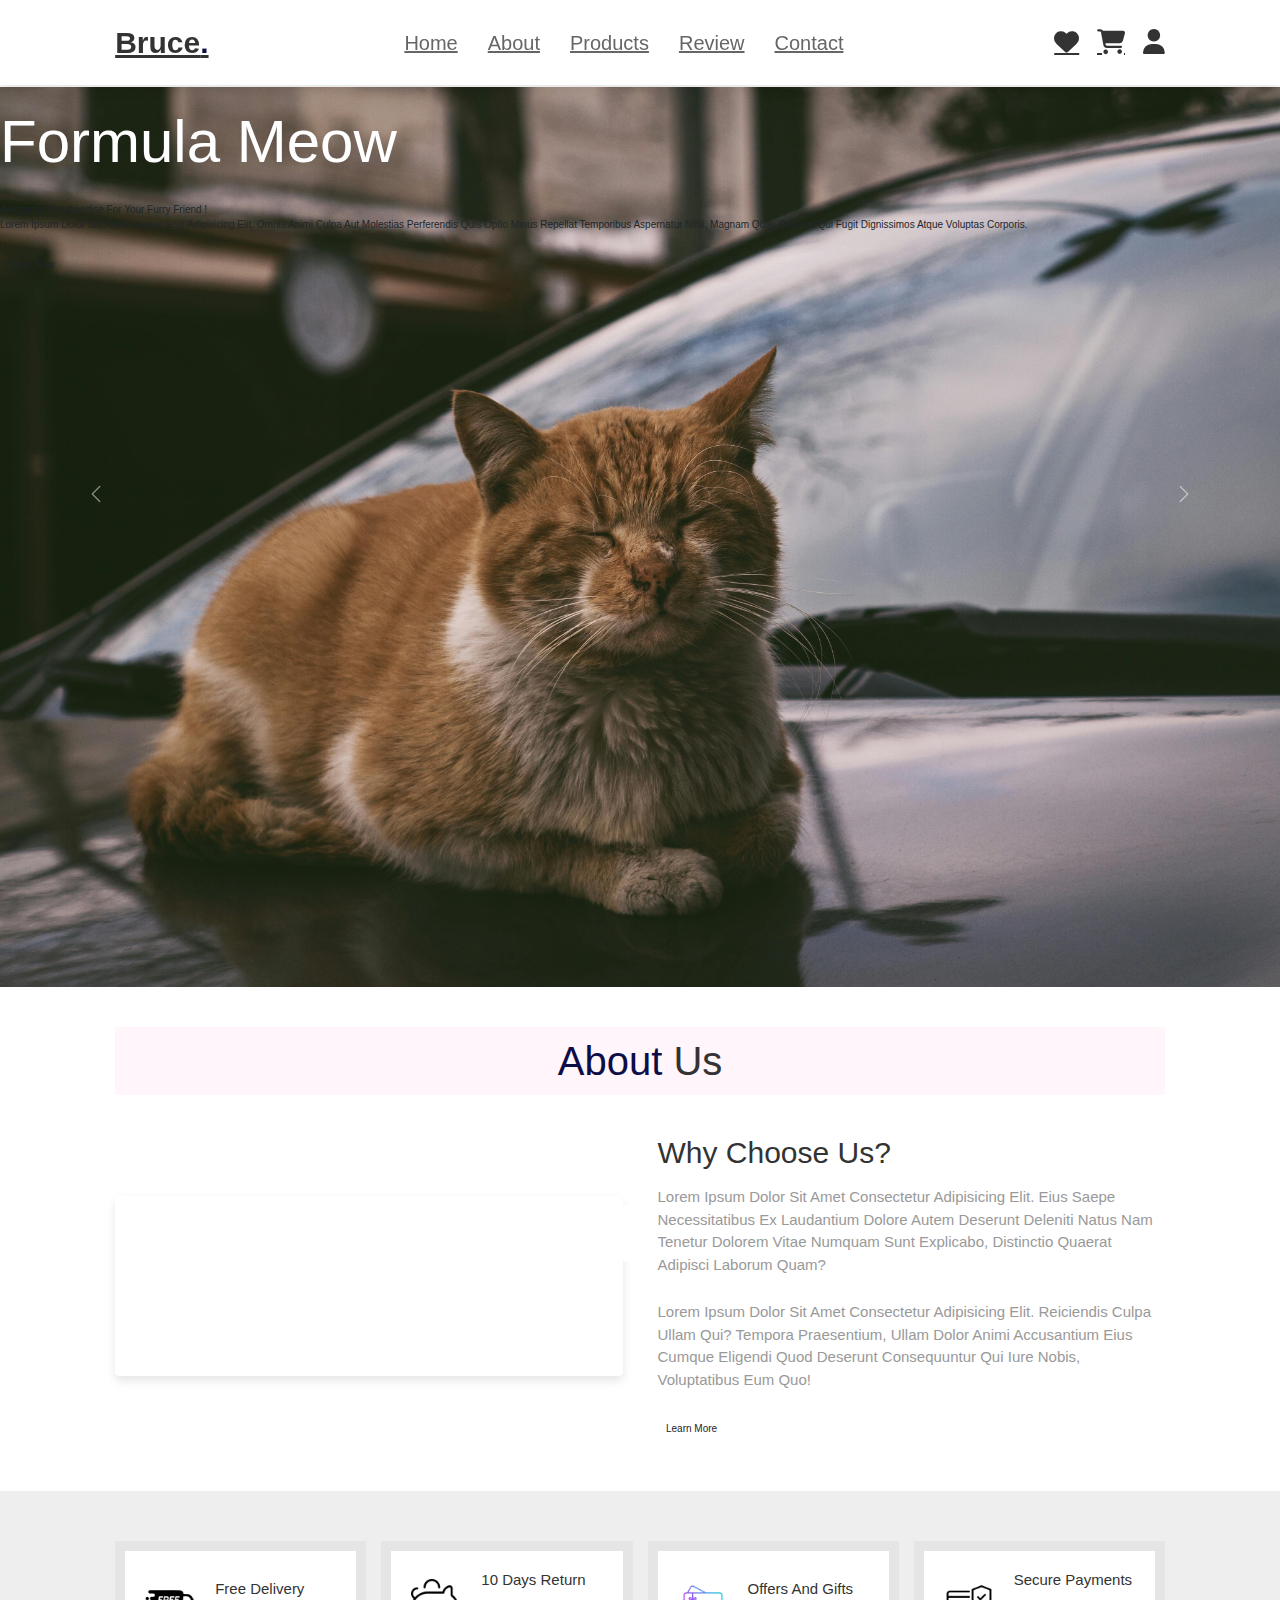
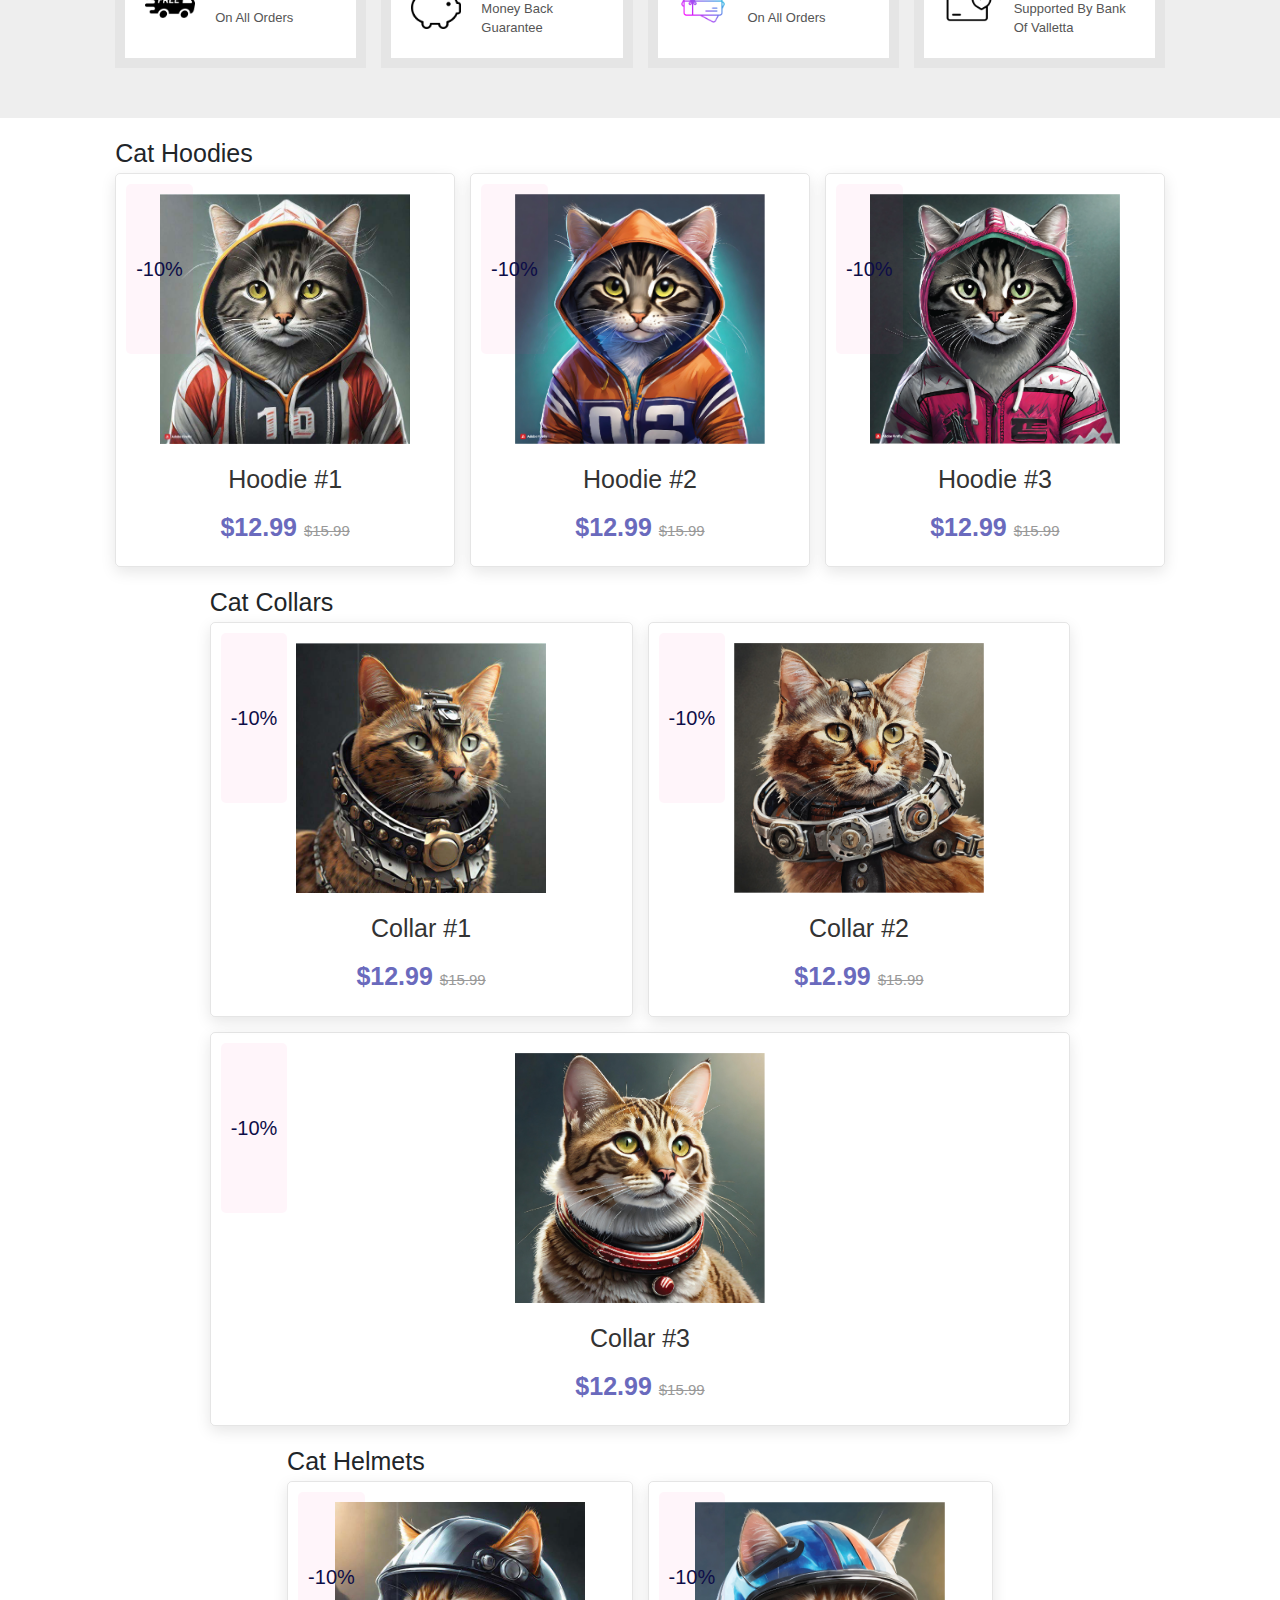
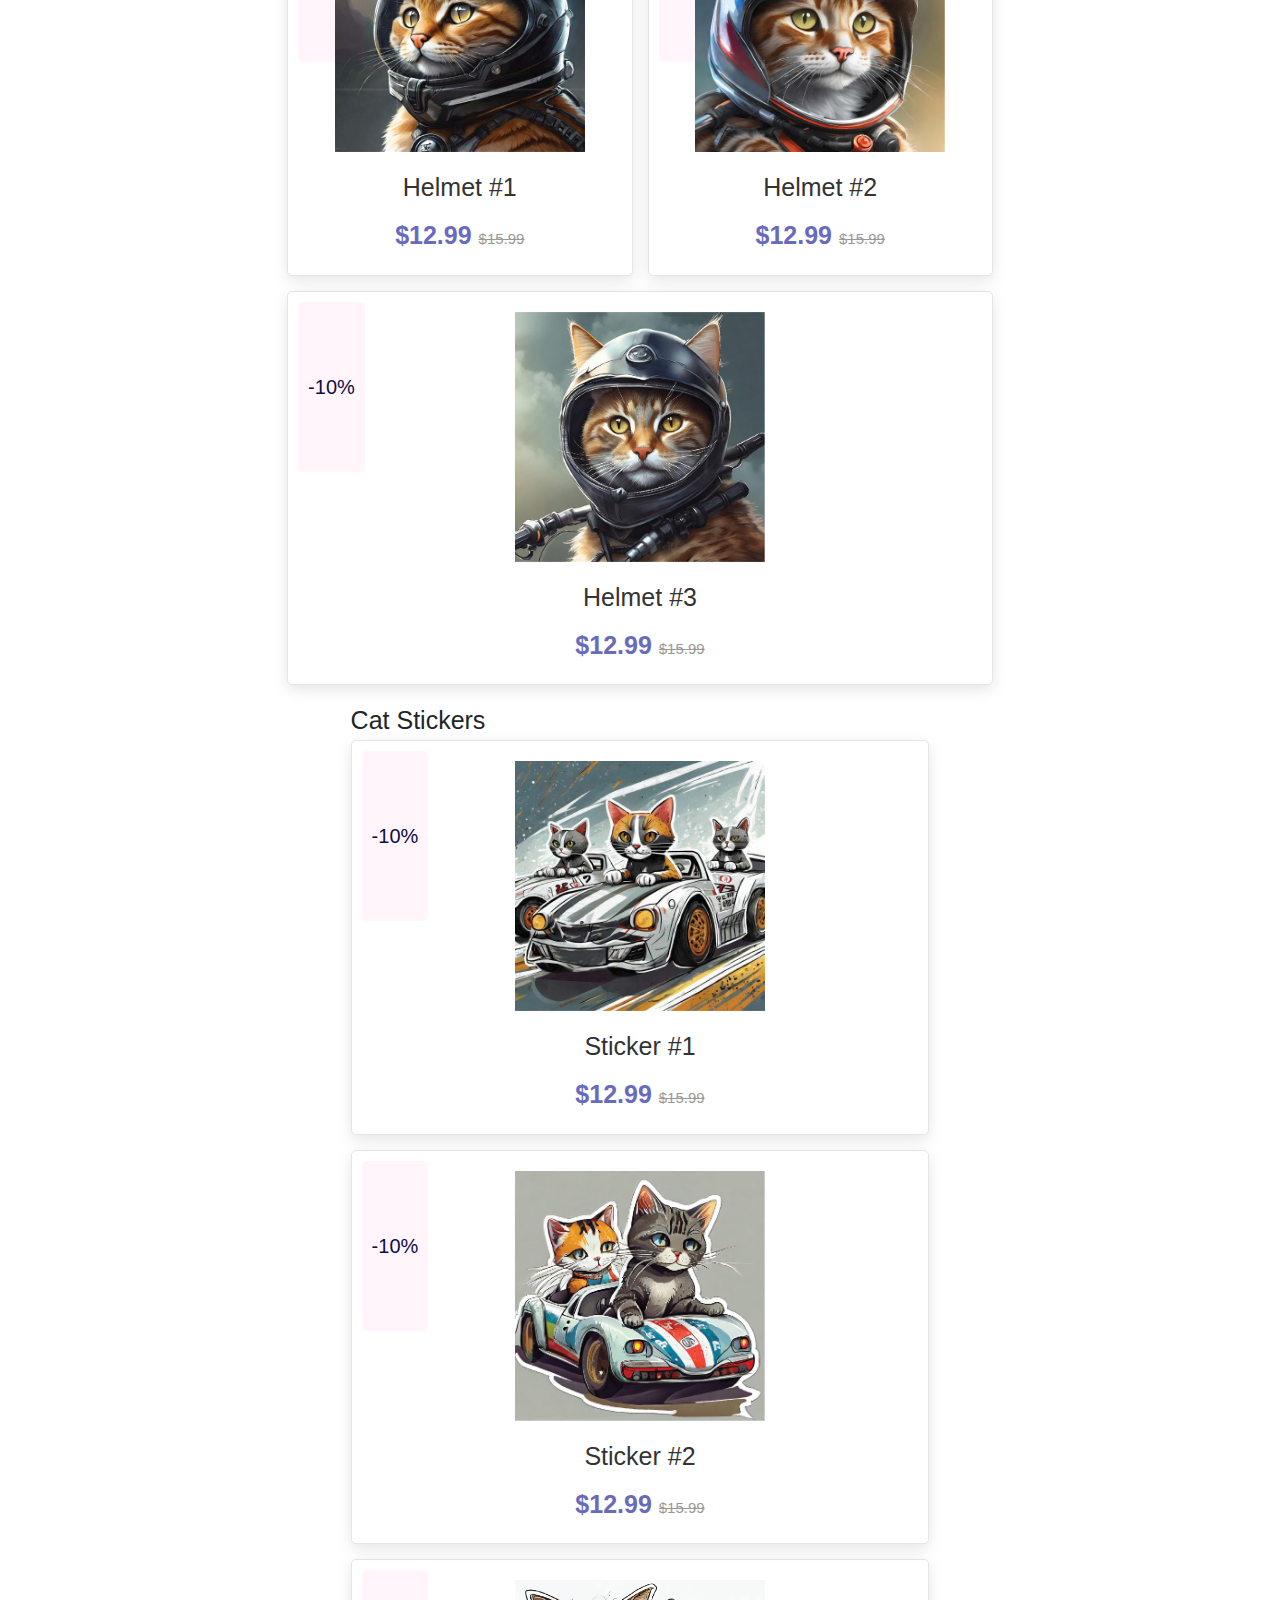
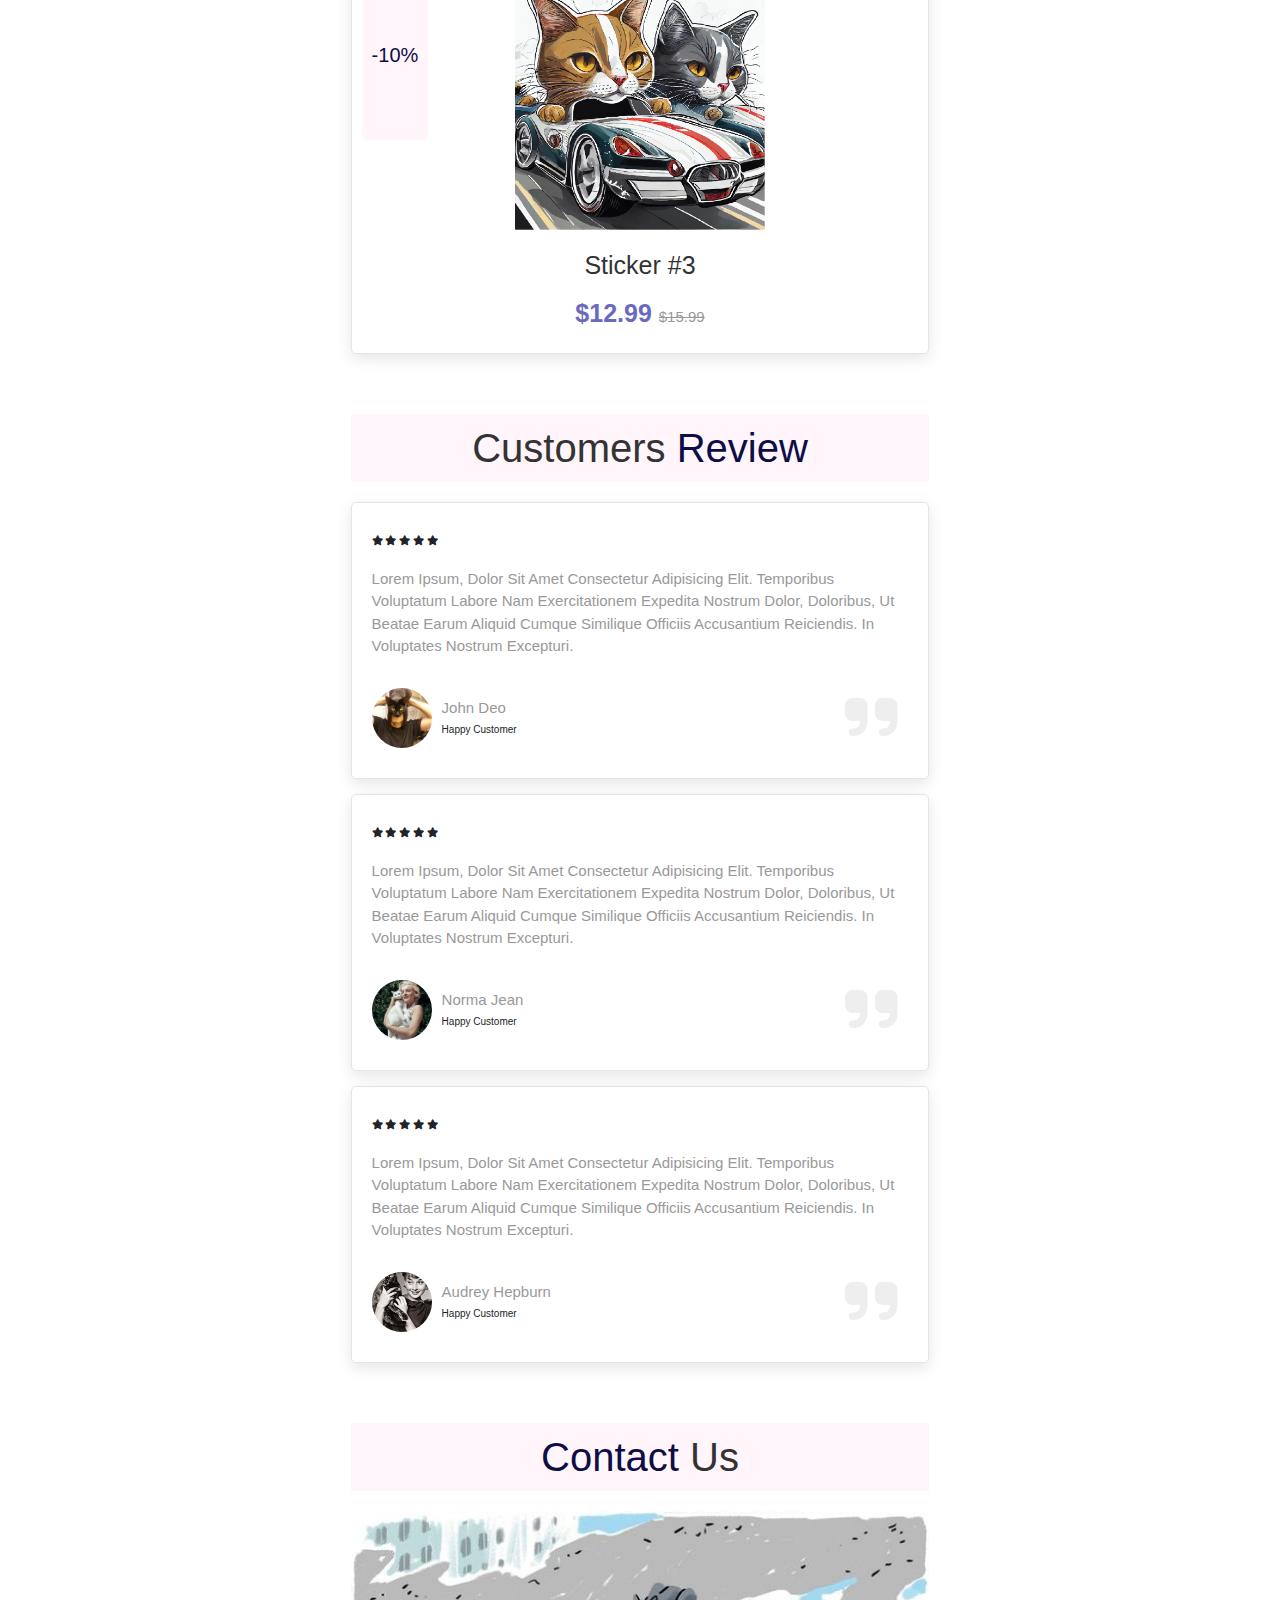
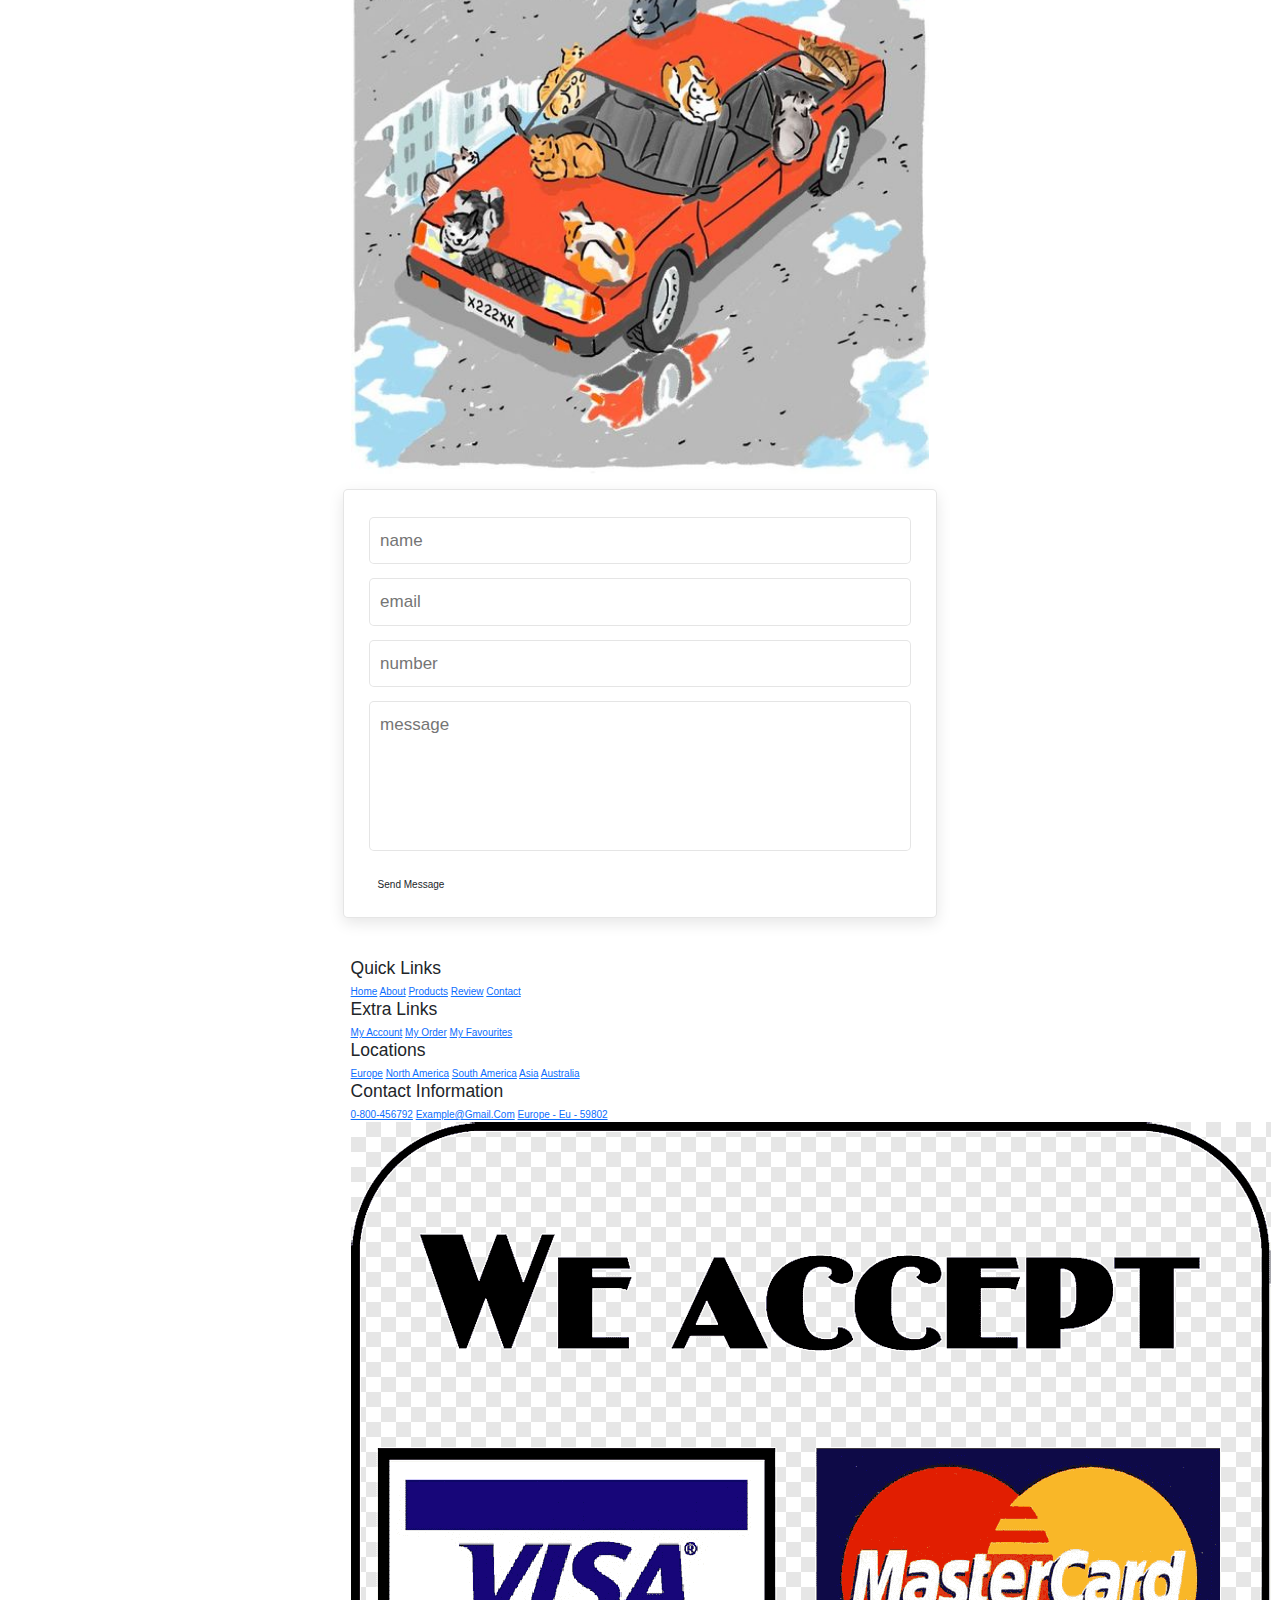
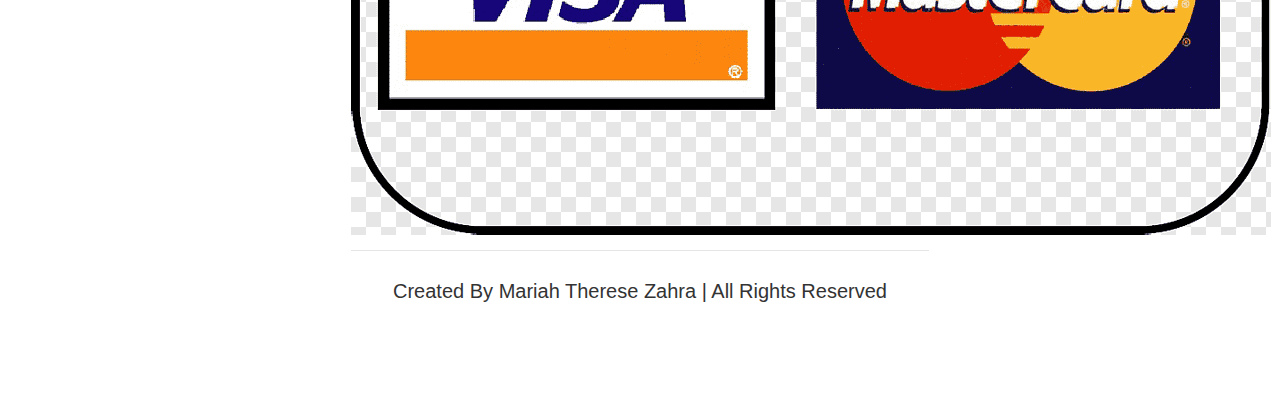
==== index.html @ d95e6a9f "task 2" ====
<!DOCTYPE html>
<html lang="en">
<head>
    <meta charset="UTF-8">
    <meta name="viewport" content="width=device-width, initial-scale=1.0">
    <title>Formula Meow</title>

    <!--Font awsome cdn link-->
    <link rel="stylesheet" href="https://cdnjs.cloudflare.com/ajax/libs/font-awesome/6.5.1/css/all.min.css">

    <!--Custom css file link-->
    <link rel="stylesheet" href="Style.css">

    <!--Bootstrap link-->
    <link rel="stylesheet" href="bootstrap-5.3.3-dist/css/bootstrap.css">

</head>
<body>
    <!--Header Section starts-->

    <header> 
        
        <input type="checkbox" name="" id="toggler">
        <label for="toggler" class="fas fa-bars"></label>

        <a href="#" class="logo">Bruce<span>.</span></a>
    
        <nav class="navbar">
            <a href="#home">Home</a>
            <a href="#about">About</a>
            <a href="#products">Products</a>
            <a href="#review">Review</a>
            <a href="#contact">Contact</a>
        </nav>

        <div class="Icons">
            <a href="#" class="fas fa-heart"></a>
            <a href="#" class="fas fa-shopping-cart"></a>
            <a href="#" class="fas fa-user"></a>
        </div>
    </header>
    <!--Header Section ends-->

<!--home section-->

    <div id="carouselExampleAutoplaying" class="carousel slide" data-bs-ride="carousel">
        <div class="carousel-inner">
          <div class="carousel-item active home home1">
            <h3>Formula Meow</h3>
            <span>Awesome Merchandise for your Furry Friend !</span>
            <p>Lorem ipsum dolor sit, amet consectetur adipisicing elit. Omnis animi culpa aut molestias perferendis quis optio minus repellat temporibus aspernatur nihil, magnam quas quaerat qui fugit dignissimos atque voluptas corporis.</p>
            <a href="#" class="btn">Shop Now</a>
          </div>
          <div class="carousel-item home home2">
            <h3>Formula Meow</h3>
            <span>Awesome Merchandise for your Furry Friend !</span>
            <p>Lorem ipsum dolor sit, amet consectetur adipisicing elit. Omnis animi culpa aut molestias perferendis quis optio minus repellat temporibus aspernatur nihil, magnam quas quaerat qui fugit dignissimos atque voluptas corporis.</p>
            <a href="#" class="btn">Shop Now</a>
          </div>
          <div class="carousel-item home home3">
            <h3>Formula Meow</h3>
            <span>Awesome Merchandise for your Furry Friend !</span>
            <p>Lorem ipsum dolor sit, amet consectetur adipisicing elit. Omnis animi culpa aut molestias perferendis quis optio minus repellat temporibus aspernatur nihil, magnam quas quaerat qui fugit dignissimos atque voluptas corporis.</p>
            <a href="#" class="btn">Shop Now</a>
          </div>
        </div>
        <button class="carousel-control-prev" type="button" data-bs-target="#carouselExampleAutoplaying" data-bs-slide="prev">
          <span class="carousel-control-prev-icon" aria-hidden="true"></span>
          <span class="visually-hidden">Previous</span>
        </button>
        <button class="carousel-control-next" type="button" data-bs-target="#carouselExampleAutoplaying" data-bs-slide="next">
          <span class="carousel-control-next-icon" aria-hidden="true"></span>
          <span class="visually-hidden">Next</span>
        </button>
      </div>

      <!--home section ends-->

   
      <!--home section starts-->
    
    <!--Home section before carousel <section class="home" id="home">
        <div class="Content">
            <h3>Formula Meow</h3>
            <span>Awesome Merchandise for your Furry Friend !</span>
            <p>Lorem ipsum dolor sit, amet consectetur adipisicing elit. Omnis animi culpa aut molestias perferendis quis optio minus repellat temporibus aspernatur nihil, magnam quas quaerat qui fugit dignissimos atque voluptas corporis.</p>
            <a href="#" class="btn">Shop Now</a>
        </div>

    </section>-->

    <!--home section ends-->

    <!--About section starts-->
    <section class="About" id="about">
        <h1 class="heading"><span> About </span> Us </h1>
        <div class="row">
            <div class="Video-container">
                <video src="task2/assessts/Images/5668812-hd_2048_1080_30fps.mp4" loop autoplay muted></video>
                <h3>The ones you Love</h3>
            </div>
            <div class="content">
                <h3>Why choose us?</h3>
                <p>Lorem ipsum dolor sit amet consectetur adipisicing elit. Eius saepe necessitatibus ex laudantium dolore autem deserunt deleniti natus nam tenetur dolorem vitae numquam sunt explicabo, distinctio quaerat adipisci laborum quam?</p>
                <p>Lorem ipsum dolor sit amet consectetur adipisicing elit. Reiciendis culpa ullam qui? Tempora praesentium, ullam dolor animi accusantium eius cumque eligendi quod deserunt consequuntur qui iure nobis, voluptatibus eum quo!</p>
                <a href="#" class="btn">Learn more</a>
            </div>
        </div>
    </section>
    <!--About section ends-->

    <!--Icons section starts-->

    <section class="icons-container">

        <div class="Icons">
            <img src="task2/assessts/Images/free-shipping.png" alt="">
            <div class="info">
                <h3>Free Delivery</h3>
                <span>on All Orders</span>
            </div>
        </div>

        <div class="Icons">
            <img src="task2/assessts/Images/piggy-bank 2.png" alt="">
            <div class="info">
                <h3>10 Days Return</h3>
                <span>Money Back Guarantee</span>
            </div>
        </div>

        <div class="Icons">
            <img src="task2/assessts/Images/gift-card.png" alt="">
            <div class="info">
                <h3>Offers and Gifts</h3>
                <span>on All Orders</span>
            </div>
        </div>

        <div class="Icons">
            <img src="task2/assessts/Images/credit-card.png" alt="">
            <div class="info">
                <h3>Secure Payments</h3>
                <span>Supported by Bank of Valletta</span>
            </div>
        </div>

    </section>
    <!--Icons section ends-->

    <!--Product section starts-->
    
    <section class="products" id="products">
        <h1 class="Heading">Cat <span>Hoodies </span> </h1>
        <div class="box-container">

            <div class="box">
                <span class="discount">-10%</span>
                <div class="image">
                    <img src="task2/assessts/Images/Hoodies/Cat hoodie 1.jpg" alt="">
                    <div class="icons">
                        <a href="#" class="fas fa-heart"></a>
                        <a href="#" class="cart-btn">Add to Cart</a>
                        <a href="#" class="fas fa-share"></a>
                    </div>
                </div>
                <div class="content">
                    <h3>Hoodie #1</h3>
                    <div class="price">$12.99 <span>$15.99</span></div>
                </div>
            </div>

            <div class="box">
                <span class="discount">-10%</span>
                <div class="image">
                    <img src="task2/assessts/Images/Hoodies/cat hoodie 2.png" alt="">
                    <div class="icons">
                        <a href="#" class="fas fa-heart"></a>
                        <a href="#" class="cart-btn">Add to Cart</a>
                        <a href="#" class="fas fa-share"></a>
                    </div>
                </div>
                <div class="content">
                    <h3>Hoodie #2</h3>
                    <div class="price">$12.99 <span>$15.99</span></div>
                </div>
            </div>

            <div class="box">
                <span class="discount">-10%</span>
                <div class="image">
                    <img src="task2/assessts/Images/Hoodies/hoodie 3.png" alt="">
                    <div class="icons">
                        <a href="#" class="fas fa-heart"></a>
                        <a href="#" class="cart-btn">Add to Cart</a>
                        <a href="#" class="fas fa-share"></a>
                    </div>
                </div>
                <div class="content">
                    <h3>Hoodie #3</h3>
                    <div class="price">$12.99 <span>$15.99</span></div>
                </div>
            </div>

        </div>

        <section class="products" id="products">
            <h1 class="Heading">Cat <span>Collars </span> </h1>
            <div class="box-container">
    
        <div class="box">
            <span class="discount">-10%</span>
                <div class="image">
                    <img src="task2/assessts/Images/collars/Cat collar 1.jpg" alt="">
                        <div class="icons">
                            <a href="#" class="fas fa-heart"></a>
                            <a href="#" class="cart-btn">Add to Cart</a>
                            <a href="#" class="fas fa-share"></a>
                        </div>
                    </div>
                <div class="content">
                        <h3>Collar #1</h3>
                        <div class="price">$12.99 <span>$15.99</span></div>
                </div>
            </div>
    
    <div class="box">
        <span class="discount">-10%</span>
            <div class="image">
                <img src="task2/assessts/Images/collars/collar 2.png" alt="">
                    <div class="icons">
                            <a href="#" class="fas fa-heart"></a>
                            <a href="#" class="cart-btn">Add to Cart</a>
                            <a href="#" class="fas fa-share"></a>
                    </div>
            </div>
                    <div class="content">
                        <h3>Collar #2</h3>
                        <div class="price">$12.99 <span>$15.99</span></div>
                    </div>
                </div>
    
                <div class="box">
                    <span class="discount">-10%</span>
                    <div class="image">
                        <img src="task2/assessts/Images/collars/collar 3.png" alt="">
                        <div class="icons">
                            <a href="#" class="fas fa-heart"></a>
                            <a href="#" class="cart-btn">Add to Cart</a>
                            <a href="#" class="fas fa-share"></a>
                        </div>
                    </div>
                    <div class="content">
                        <h3>Collar #3</h3>
                        <div class="price">$12.99 <span>$15.99</span></div>
                    </div>
                </div>
    
            </div>

            <section class="products" id="products">
                <h1 class="Heading">Cat <span>Helmets </span> </h1>
                <div class="box-container">
        
                    <div class="box">
                        <span class="discount">-10%</span>
                        <div class="image">
                            <img src="task2/assessts/Images/helmets/cat helmet 1.jpg" alt="">
                            <div class="icons">
                                <a href="#" class="fas fa-heart"></a>
                                <a href="#" class="cart-btn">Add to Cart</a>
                                <a href="#" class="fas fa-share"></a>
                            </div>
                        </div>
                        <div class="content">
                            <h3>Helmet #1</h3>
                            <div class="price">$12.99 <span>$15.99</span></div>
                        </div>
                    </div>
        
                    <div class="box">
                        <span class="discount">-10%</span>
                        <div class="image">
                            <img src="task2/assessts/Images/helmets/cat helmet 2.png" alt="">
                            <div class="icons">
                                <a href="#" class="fas fa-heart"></a>
                                <a href="#" class="cart-btn">Add to Cart</a>
                                <a href="#" class="fas fa-share"></a>
                            </div>
                        </div>
                        <div class="content">
                            <h3>Helmet #2</h3>
                            <div class="price">$12.99 <span>$15.99</span></div>
                        </div>
                    </div>
        
                    <div class="box">
                        <span class="discount">-10%</span>
                        <div class="image">
                            <img src="task2/assessts/Images/helmets/helmet 3.png" alt="">
                            <div class="icons">
                                <a href="#" class="fas fa-heart"></a>
                                <a href="#" class="cart-btn">Add to Cart</a>
                                <a href="#" class="fas fa-share"></a>
                            </div>
                        </div>
                        <div class="content">
                            <h3>Helmet #3</h3>
                            <div class="price">$12.99 <span>$15.99</span></div>
                        </div>
                    </div>
        
                </div>
        
                <section class="products" id="products">
                    <h1 class="Heading">Cat <span> Stickers </span> </h1>
                    <div class="box-container">
            
                        <div class="box">
                            <span class="discount">-10%</span>
                            <div class="image">
                                <img src="task2/assessts/Images/Stickers/Sticker 1.jpg" alt="">
                                <div class="icons">
                                    <a href="#" class="fas fa-heart"></a>
                                    <a href="#" class="cart-btn">Add to Cart</a>
                                    <a href="#" class="fas fa-share"></a>
                                </div>
                            </div>
                            <div class="content">
                                <h3>Sticker #1</h3>
                                <div class="price">$12.99 <span>$15.99</span></div>
                            </div>
                        </div>
            
                        <div class="box">
                            <span class="discount">-10%</span>
                            <div class="image">
                                <img src="task2/assessts/Images/Stickers/sticker 2.png" alt="">
                                <div class="icons">
                                    <a href="#" class="fas fa-heart"></a>
                                    <a href="#" class="cart-btn">Add to Cart</a>
                                    <a href="#" class="fas fa-share"></a>
                                </div>
                            </div>
                            <div class="content">
                                <h3>Sticker #2</h3>
                                <div class="price">$12.99 <span>$15.99</span></div>
                            </div>
                        </div>
            
                        <div class="box">
                            <span class="discount">-10%</span>
                            <div class="image">
                                <img src="task2/assessts/Images/Stickers/sticker 3.png" alt="">
                                <div class="icons">
                                    <a href="#" class="fas fa-heart"></a>
                                    <a href="#" class="cart-btn">Add to Cart</a>
                                    <a href="#" class="fas fa-share"></a>
                                </div>
                            </div>
                            <div class="content">
                                <h3>Sticker #3</h3>
                                <div class="price">$12.99 <span>$15.99</span></div>
                            </div>
                        </div>
            
                    </div>

    </section>
 <!--Product section ends-->

 <!--Review Section Starts-->

    <section class="review" id="review">
        <h1 class="heading">Customers <span> Review</span></h1>
        <div class="box-container">
            <div class="box">
                <div class="start">
                    <i class="fas fa-star"></i>
                    <i class="fas fa-star"></i>
                    <i class="fas fa-star"></i>
                    <i class="fas fa-star"></i>
                    <i class="fas fa-star"></i>
                </div>
                <p>Lorem ipsum, dolor sit amet consectetur adipisicing elit. Temporibus voluptatum labore nam exercitationem expedita nostrum dolor, doloribus, ut beatae earum aliquid cumque similique officiis accusantium reiciendis. In voluptates nostrum excepturi.</p>
                <div class="user">
                    <img src="task2/assessts/Images/user 1.jpg" alt="">
                    <div class="user-info">
                        <h3>John Deo</h3>
                        <span>Happy Customer</span>
                    </div>
                </div>
                <span class="fas fa-quote-right"></span>
            </div>

            <div class="box">
                <div class="start">
                    <i class="fas fa-star"></i>
                    <i class="fas fa-star"></i>
                    <i class="fas fa-star"></i>
                    <i class="fas fa-star"></i>
                    <i class="fas fa-star"></i>
                </div>
                <p>Lorem ipsum, dolor sit amet consectetur adipisicing elit. Temporibus voluptatum labore nam exercitationem expedita nostrum dolor, doloribus, ut beatae earum aliquid cumque similique officiis accusantium reiciendis. In voluptates nostrum excepturi.</p>
                <div class="user">
                    <img src="task2/assessts/Images/user 2.jpg" alt="">
                    <div class="user-info">
                        <h3>Norma Jean</h3>
                        <span>Happy Customer</span>
                    </div>
                </div>
                <span class="fas fa-quote-right"></span>
            </div>


            <div class="box">
                <div class="start">
                    <i class="fas fa-star"></i>
                    <i class="fas fa-star"></i>
                    <i class="fas fa-star"></i>
                    <i class="fas fa-star"></i>
                    <i class="fas fa-star"></i>
                </div>
                <p>Lorem ipsum, dolor sit amet consectetur adipisicing elit. Temporibus voluptatum labore nam exercitationem expedita nostrum dolor, doloribus, ut beatae earum aliquid cumque similique officiis accusantium reiciendis. In voluptates nostrum excepturi.</p>
                <div class="user">
                    <img src="task2/assessts/Images/user 3.jpg" alt="">
                    <div class="user-info">
                        <h3>Audrey Hepburn</h3>
                        <span>Happy Customer</span>
                    </div>
                </div>
                <span class="fas fa-quote-right"></span>
            </div>


        </div>
    
    </section>
 <!--Review Section ends-->

 <!--contact section starts-->

    <section class="contact" id="contact">
        <h1 class="heading"> <span>Contact</span> us</h1>
        <div class="row">
            <form action="">
                <input type="text" placeholder="name" class="box">
                <input type="email" placeholder="email" class="box">
                <input type="number" placeholder="number" class="box">
                <textarea name="" class="box" placeholder="message" id="" cols="30" rows="10"></textarea>
                <input type="submit" value="send message" class="btn">
            </form>

            <div class="image">
                <img src="task2/assessts/Images/contact us img.jpg" alt="">
            </div>
            
        </div>

    </section>
 <!--Contact section ends-->

 <!--footer Section starts-->

    <Section class="footer">
        <div class="box">
            <h3>Quick Links</h3>
            <a href="#">Home</a>
            <a href="#">About</a>
            <a href="#">Products</a>
            <a href="#">Review</a>
            <a href="#">Contact</a>
        </div>

        <div class="box">
            <h3>Extra Links</h3>
            <a href="#">My Account</a>
            <a href="#">My Order</a>
            <a href="#">My Favourites</a>
        </div>

        <div class="box">
            <h3>Locations</h3>
            <a href="#">Europe</a>
            <a href="#">North America</a>
            <a href="#">South America</a>
            <a href="#">Asia</a>
            <a href="#">Australia</a>
        </div>

        <div class="box">
            <h3>Contact Information</h3>
            <a href="#">0-800-456792</a>
            <a href="#">example@gmail.com</a>
            <a href="#">Europe - eu - 59802</a>
            <img src="task2/assessts/Images/payment png.png" alt="">
        </div>

        <div class="credit">Created by <span> Mariah Therese Zahra</span> | all rights Reserved</div>
    </Section>

 <!--footer section ends-->




    <script src="bootstrap-5.3.3-dist/js/bootstrap.js"></script>
</body>
</html>
---- Style.css ----
:root{
    color: #0d0d48;
}

*{
    margin:0; padding:0;
    box-sizing: border-box;
    font-family: Verdana, Geneva, Tahoma, sans-serif;
    outline: none; border: none;
    text-decoration: none;
    text-transform: capitalize;
    transition: .2s linear;
}


html{
    font-size: 62.5%;
    scroll-behavior: smooth;
    scroll-padding-top: 6rem;
    overflow-x: hidden;
}

section{
    padding: 2rem 9%;
}

.heading{
    text-align: center;
    font-size: 4rem;
    color: #333;
    padding: 1rem;
    margin: 2rem 0;
    background: rgba(255, 51, 153, .05);
}

.heading span{
    color: #0d0d48;
}

.btn{
    display: inline-block;
    margin-top: 1rem;
    border-radius: 5rem;
    background: #d28731;
    color: #ffffff;
    padding: 3.5rem 9rem;
    cursor: pointer;
    font-size: 1.7rem;
}

.btn:hover{
    background-color: #d4a6ee;
}

header{
    position: fixed;
    top: 0; left: 0; right: 0;
    background-color: #ffffff;
    padding: 2rem 9%;
    display: flex;
    align-items: center;
    justify-content: space-between;
    z-index: 1000;
    box-shadow: 0 .5rem 1rem rgba(0,0,0,.1);
}

header .logo{
    font-size: 3rem;
    color: #333;
    font-weight: bolder;
}

header .logo span{
    color: #0d0d48;
}

header .navbar a{
    font-size: 2rem;
    padding: 0 1.5rem;
    color: #666;
}

header .navbar a:hover{
    color: #0d0d48;
}

header .Icons a{
    font-size: 2.5rem;
    color:#333;
    margin-left: 1.5rem;
}

header .Icons a:hover{
    color: #6a6abd;
}

header #toggler{
    display: none;
}

header .fa-bars{
    font-size: 3rem;
    color: #333;
    border-radius: 5rem;
    padding: .5rem 1.5rem;
    cursor: pointer;
    border: 1rem solid rgba(0,0,0.3);
    display: none;
}

.home{
    align-items: center;
    min-height: 100vh;
    background-size: cover !important;
    background-position: center !important;
    margin-top:87px;
}

.home1{
    background: url(task2/assessts/Images/cat2.jpg) no-repeat;
}

.home2{
    background: url(task2/assessts/Images/cat1.jpg) no-repeat;
}

.home3{
    background: url(task2/assessts/Images/cat2.jpg) no-repeat;
}

.home h3{
    font-size: 6rem;
    color: #ffffff;
    padding: 1rem 0;
    line-height: 1.5;
}

.home .Content span{
    font-size: 3.5rem;
    color: var(#ffffff);
    padding: 1rem 0;
    line-height: 1.5;
}

.home .Content span{
    font-size: 1.5rem;
    color: #ffffff;
    padding: 1rem 0;
    line-height: 1.5;
}

.home .Content p{
    color: #fff;
    font-size: x-small;
    line-height: 1;
}

.About .row{
    display: flex;
    align-items: center;
    gap: 2rem;
    flex-wrap: wrap;
    padding: 2rem 0;
    padding-bottom: 3rem;
}

.About .row .Video-container{
    flex: 1 1 40rem;
    position: relative;
}

.About .row .Video-container video{
    width: 100%;
    border: 1.5rem solid #fff;
    border-radius: .5rem;
    box-shadow: 0 .5rem 1rem rgba(0,0,0,.1);
    height: 100%;
    object-fit: cover;
}

.About .row .Video-container h3{
    position: absolute;
    top: 5%; 
    font-size: 3rem;
    background: #fff;
    width: 100%;
    padding: 1rem 2rem;
    text-align: center;
    mix-blend-mode: screen;
}

.About .row .content{
    flex: 1 1 40rem;
}

.About .row .content h3{
    font-size: 3rem;
    color: #333;
}

.About .row .content p{
    font-size: 1.5rem;
    color: #999;
    padding: .5rem 0;
    padding-top: 1rem;
    line-height: 1.5;
}

.icons-container{
    background: #eee;
    display: flex;
    flex-wrap: wrap;
    gap: 1.5rem;
    padding-top: 5rem;
    padding-bottom: 5rem;
}

.icons-container .Icons{
    background: #fff;
    border: 1rem solid rgba(0,0,0,.1);
    padding: 2rem;
    display: flex;
    align-items: center;
    flex: 1 1 25rem;
}

.icons-container .Icons img{
    height: 5rem;
    margin-right: 2rem;
}

.icons-container .Icons h3{
    color: #333;
    padding-bottom: .5rem;
    font-size: 1.5rem;
}

.icons-container .Icons span{
    color: #555;
    font-size: 1.3rem;
}

.products .box-container{
    display: flex;
    flex-wrap: wrap;
    gap: 1.5rem;
}

.products .box-container .box{
    flex: 1 1 30rem;
    box-shadow: 0 .5rem 1.5rem rgba(0,0,0,.1);
    border-radius: .5rem;
    border: .1rem solid rgba(0,0,0,.1);
    position: relative;
}

.products .box-container .box .discount{
    position: absolute;
    top: 1rem; left: 1rem;
    padding: 7rem 1rem;
    font-size: 2rem;
    color: #0d0d48;
    background: rgba(255, 51, 153, .05);
    z-index: 1;
    border-radius: .5rem;
}

.products .box-container .box .image{
    position: relative;
    text-align: center;
    padding-top: 2rem;
    overflow: hidden;
}

.products .box-container .box .image img{
    height: 25rem;
}

.products .box-container .box:hover .image img{
    transform: scale(1.1);
}

.products .box-container .box .image .icons{
    position: absolute;
    bottom: -7rem; left: 0; right: 0;
    display: flex;
}

.products .box-container .box:hover .image .icons{
    bottom: 0;
}

.products .box-container .box .image .icons a{
    height: 5rem;
    line-height: 5rem;
    font-size: 1.7rem;
    width: 50%;
    background: #2f2f85;
    color: #fff;
}

.products .box-container .box .image .icons .cart-btn{
    border-left: .1rem solid #fff7;
    border-right: .1rem solid #fff7;
    width: 100%;
}

.products .box-container .box .image .icons a:hover{
    background: #333;
}

.products .box-container .box .content{
    padding: 2rem;
    text-align: center;
}

.products .box-container .box .content h3{
    font-size: 2.5rem;
    color: #333;
}

.products .box-container .box .content .price{
    font-size: 2.5rem;
    color: #6a6abd;
    font-weight: bolder;
    padding-top: 1rem;
}

.products .box-container .box .content .price span{
    font-size: 1.5rem;
    color: #999;
    font-weight: lighter;
    text-decoration: line-through;
}

.review .box-container{
    display: flex;
    flex-wrap: wrap;
    gap: 1.5rem;
}

.review .box-container .box{
    flex: 1 1 30rem;
    box-shadow: 0 .5rem 1.5rem rgba(0,0,0,.1);
    border-radius: .5rem;
    padding: 3rem 2rem;
    position: relative;
    border: .1rem solid rgba(0,0,0,.1);
}

.review .box-container .box .fa-quote-right{
    position: absolute;
    bottom: 3rem; right: 3rem;
    font-size: 6rem;
    color: #eee;
}

.review .box-container .box .stars i{
    color: #0d0d48;
    font-size: 2rem;
}

.review .box-container .box p{
    color: #999;
    font-size: 1.5rem;
    line-height: 1.5;
    padding-top: 2rem;
}

.review .box-container .box .user{
    display: flex;
    align-items: center;
    padding-top: 2rem;
}

.review .box-container .box .user img{
    height: 6rem;
    width: 6rem;
    border-radius: 50%;
    object-fit: cover;
    margin-right: 1rem;
}

.review .box-container .box .user h3{
    font-size: 2rem;
    color: #333;
}

.review .box-container .box .user h3{
    font-size: 1.5rem;
    color: #999;
}

.contact .row{
    display: flex;
    flex-wrap: wrap-reverse;
    gap: 1.5rem;
    align-items: center;
}

.contact .row form{
    flex: 1 1 40rem;
    padding: 2rem 2.5rem;
    box-shadow:0 .5rem 1.5rem rgba(0,0,0,.1);
    border: .1rem solid rgba(0,0,0,.1);
    background: #fff;
    border-radius: .5rem;
}

.contact .row .image{
    flex: 1 1 40rem;
}

.contact .row .image img{
    width: 100%;
}

.contact .row form .box{
    padding: 1rem;
    font-size: 1.7rem;
    color: #333;
    text-transform: none;
    border: .1rem solid rgba(0,0,0,.1);
    border-radius: .5rem;
    margin: .7rem 0;
    width: 100%;
}

.contact .row form .box:focus{
    border-color: #0d0d48;
}

.contact .row form textarea{
    height: 15rem;
    resize: none;
}

.footer .box-container{
    display: flex;
    flex-wrap: wrap;
    gap: 1.5rem;
}

.footer .box-container .box{
    flex: 1 1 25rem;
}

.footer .box-container .box h3{
    color: #333;
    font-size: 2.5rem;
    padding: 1rem 0;
}

.footer .box-container .box a{
    display: block;
    color: #666;
    font-size: 1.5rem;
    padding: 1rem 0;
}

.footer .box-container .box a:hover{
    color: #0d0d48;
    text-decoration: underline;
}

.footer .box-container .box img{
    margin-top: 1rem;
}

.footer .credit{
    text-align: center;
    padding: 1.5rem;
    margin-top: 1.5rem;
    padding-top: 2.5rem;
    font-size: 2rem;
    color: #333;
    border-top: .1rem solid rgba(0,0,0,.1);
}




















































/*media*/
@media (max-width: 991px){
    html{
        font-size:55%;
    }

    header{
        padding: 2rem;
    }

    section{
        padding: 2rem;
    }

    .home{
        background-position: left;
    }
}

@media (max-width:768px){
    header .fa-bars{
        display: block;
    }

    header .navbar{
        position: absolute;
        top: 100%; left: 0; right: 0;
        background-color: #eee;
        border-top: 1rem solid rgba(0,0,0.1);
        clip-path: polygon(0 0, 100% 0, 100% 0, 0 0);
    }

    header #toggler:checked ~ .navbar{
        clip-path: polygon(0 0, 100% 0, 100% 100%, 0 100%);
    }

    header .navbar a{
        margin: 1.5rem;
        padding: 1.5rem;
        background: #fff;
        border: 1rem solid rgba(0,0,0.1);
        display: block;
    }

    .home .Content h3{
        font-size: 5rem;
    }

    .home .Content span{
        font-size: 2.5rem;
    }

    .icons-container .Icons h3{
        font-size: 2rem;
    }

    .icons-container .Icons span{
        font-size: 1.7rem;
    }
}

@media (max-width: 450px){
    html{
        font-size: 50%;
    }

    .heading{
        font-size: 3rem;
    }

}
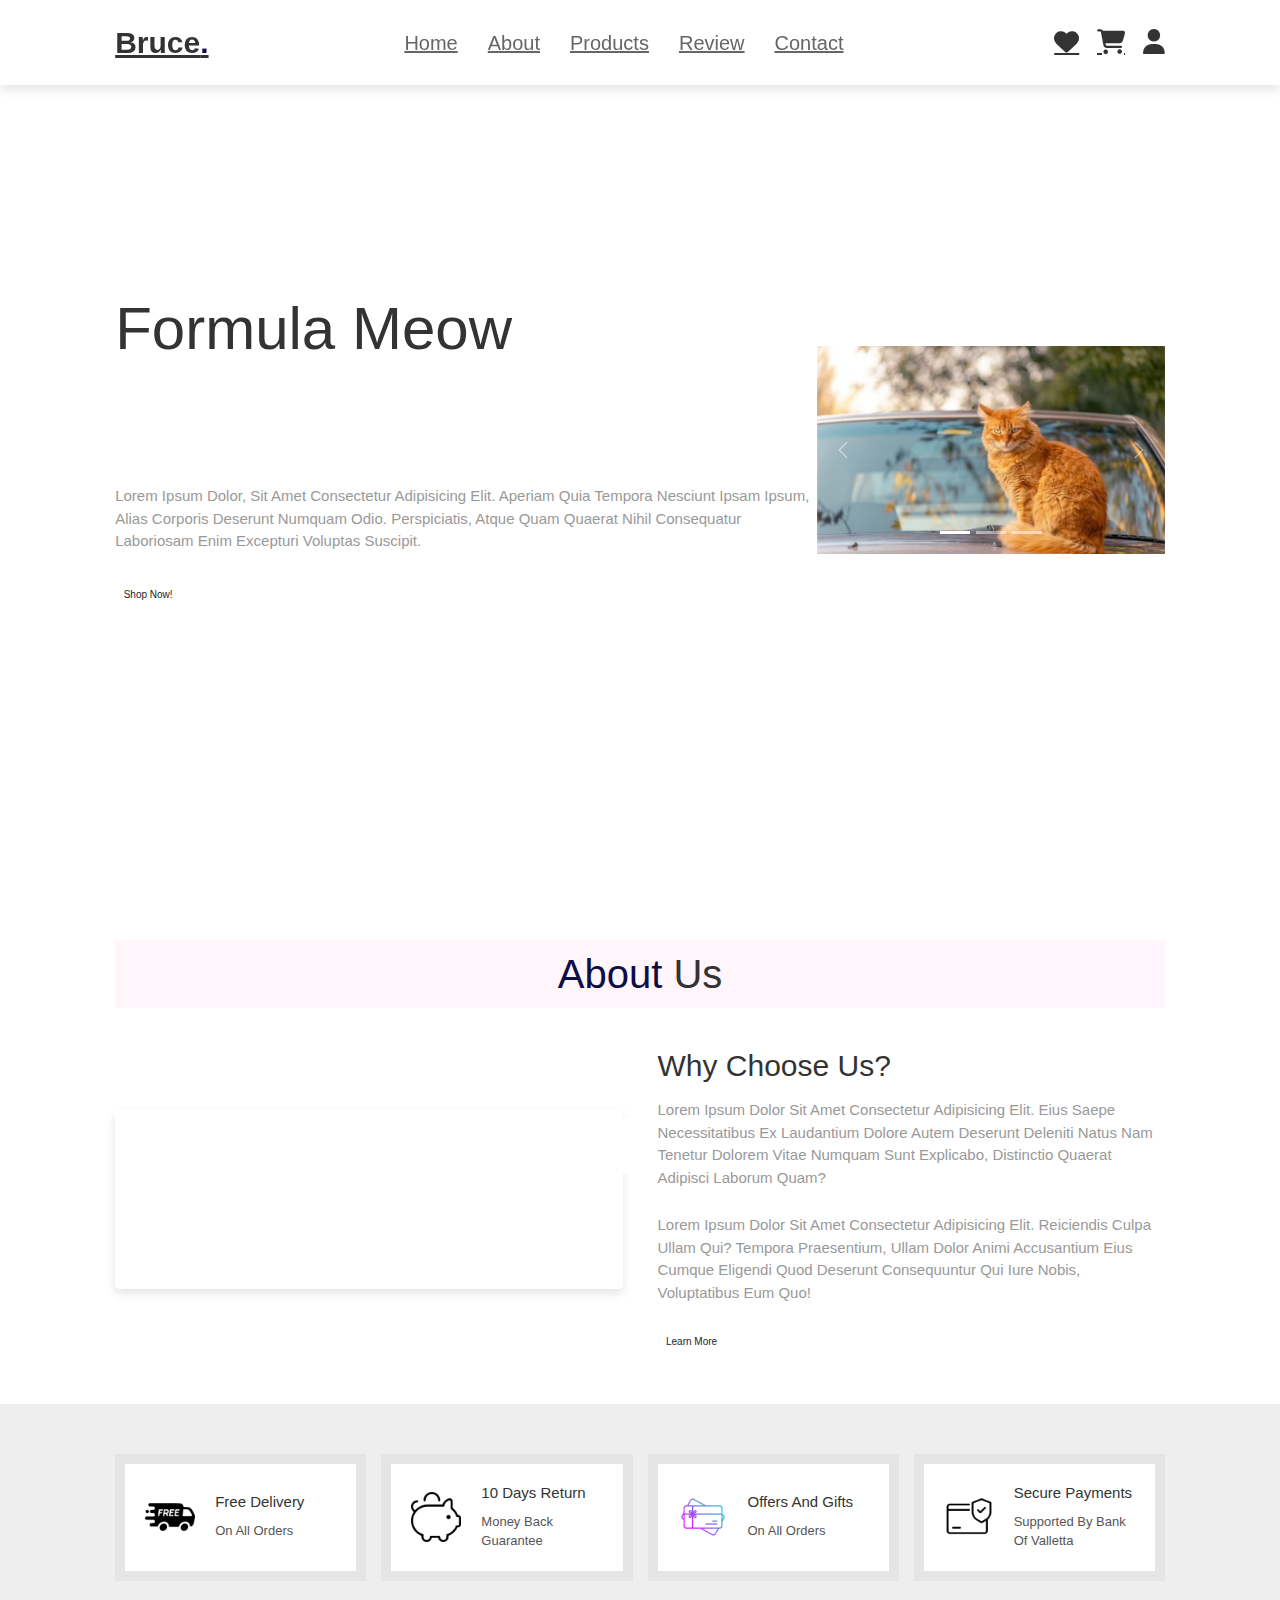
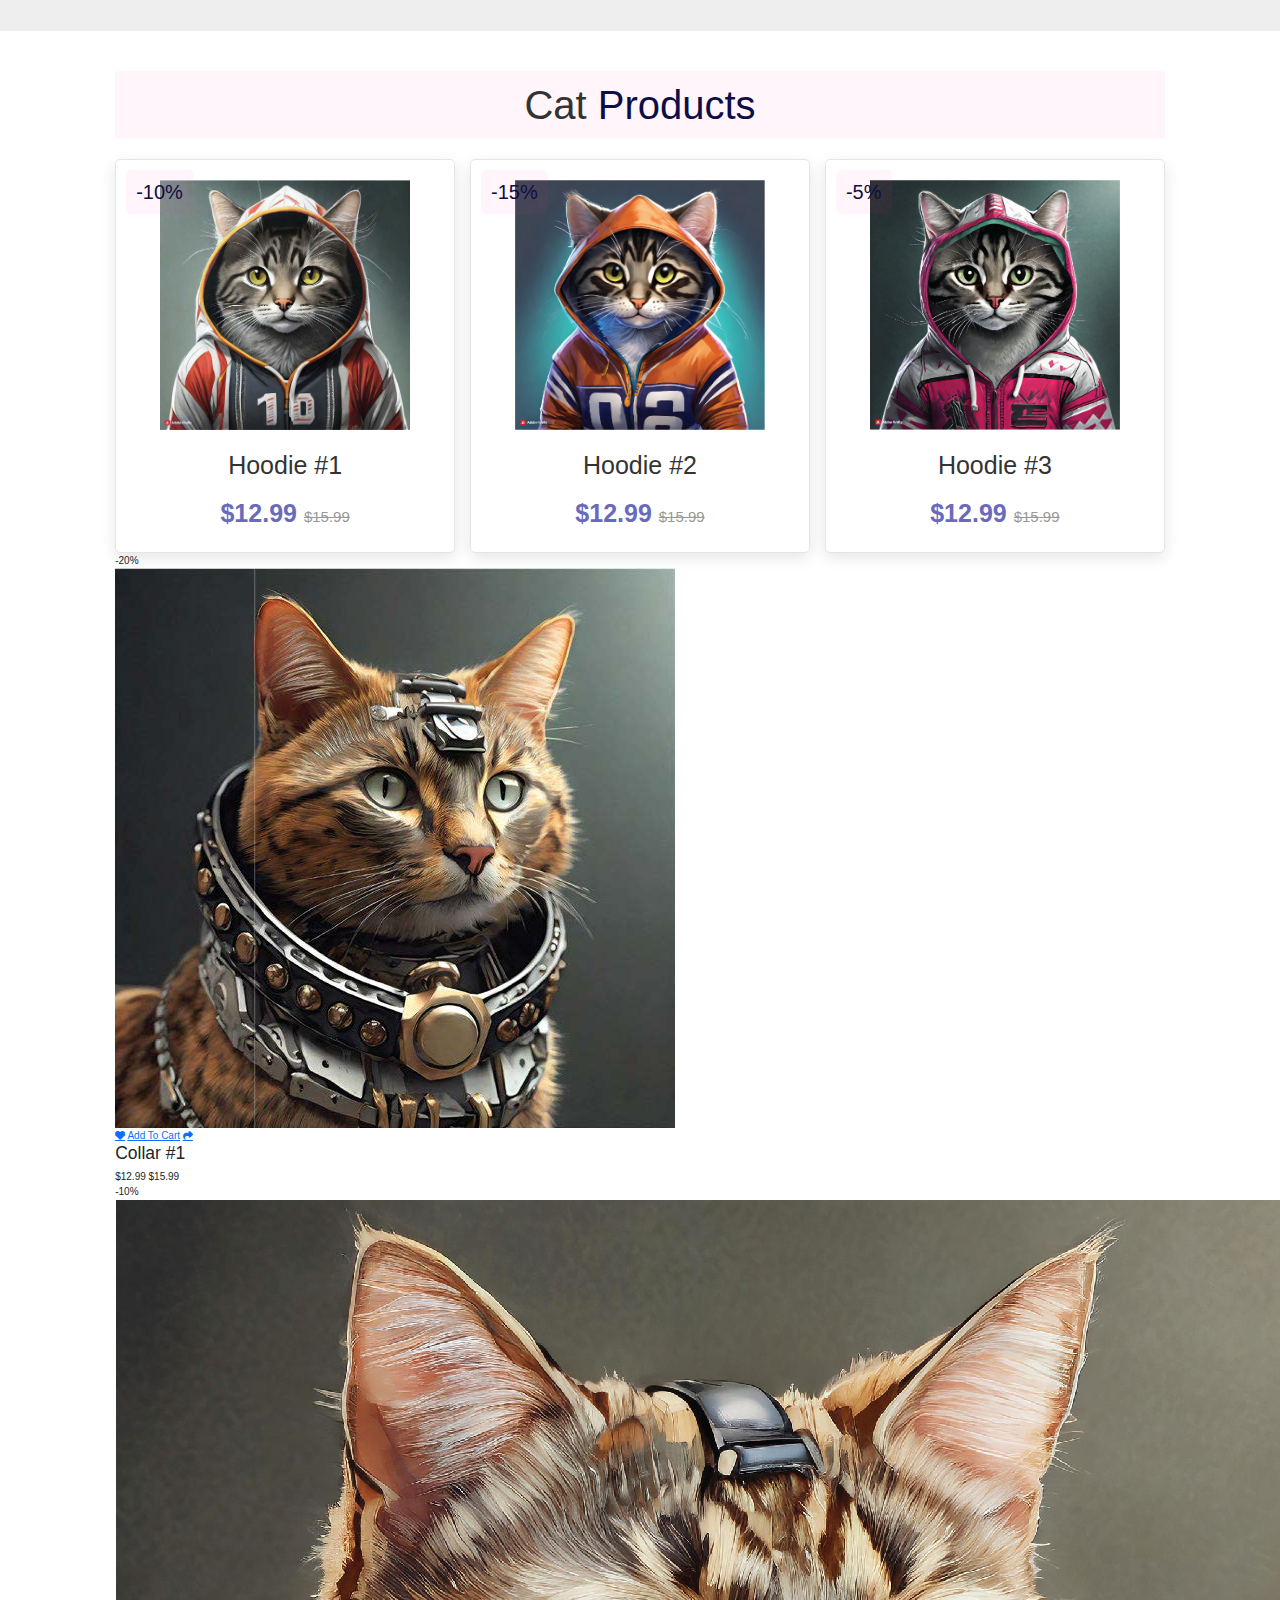
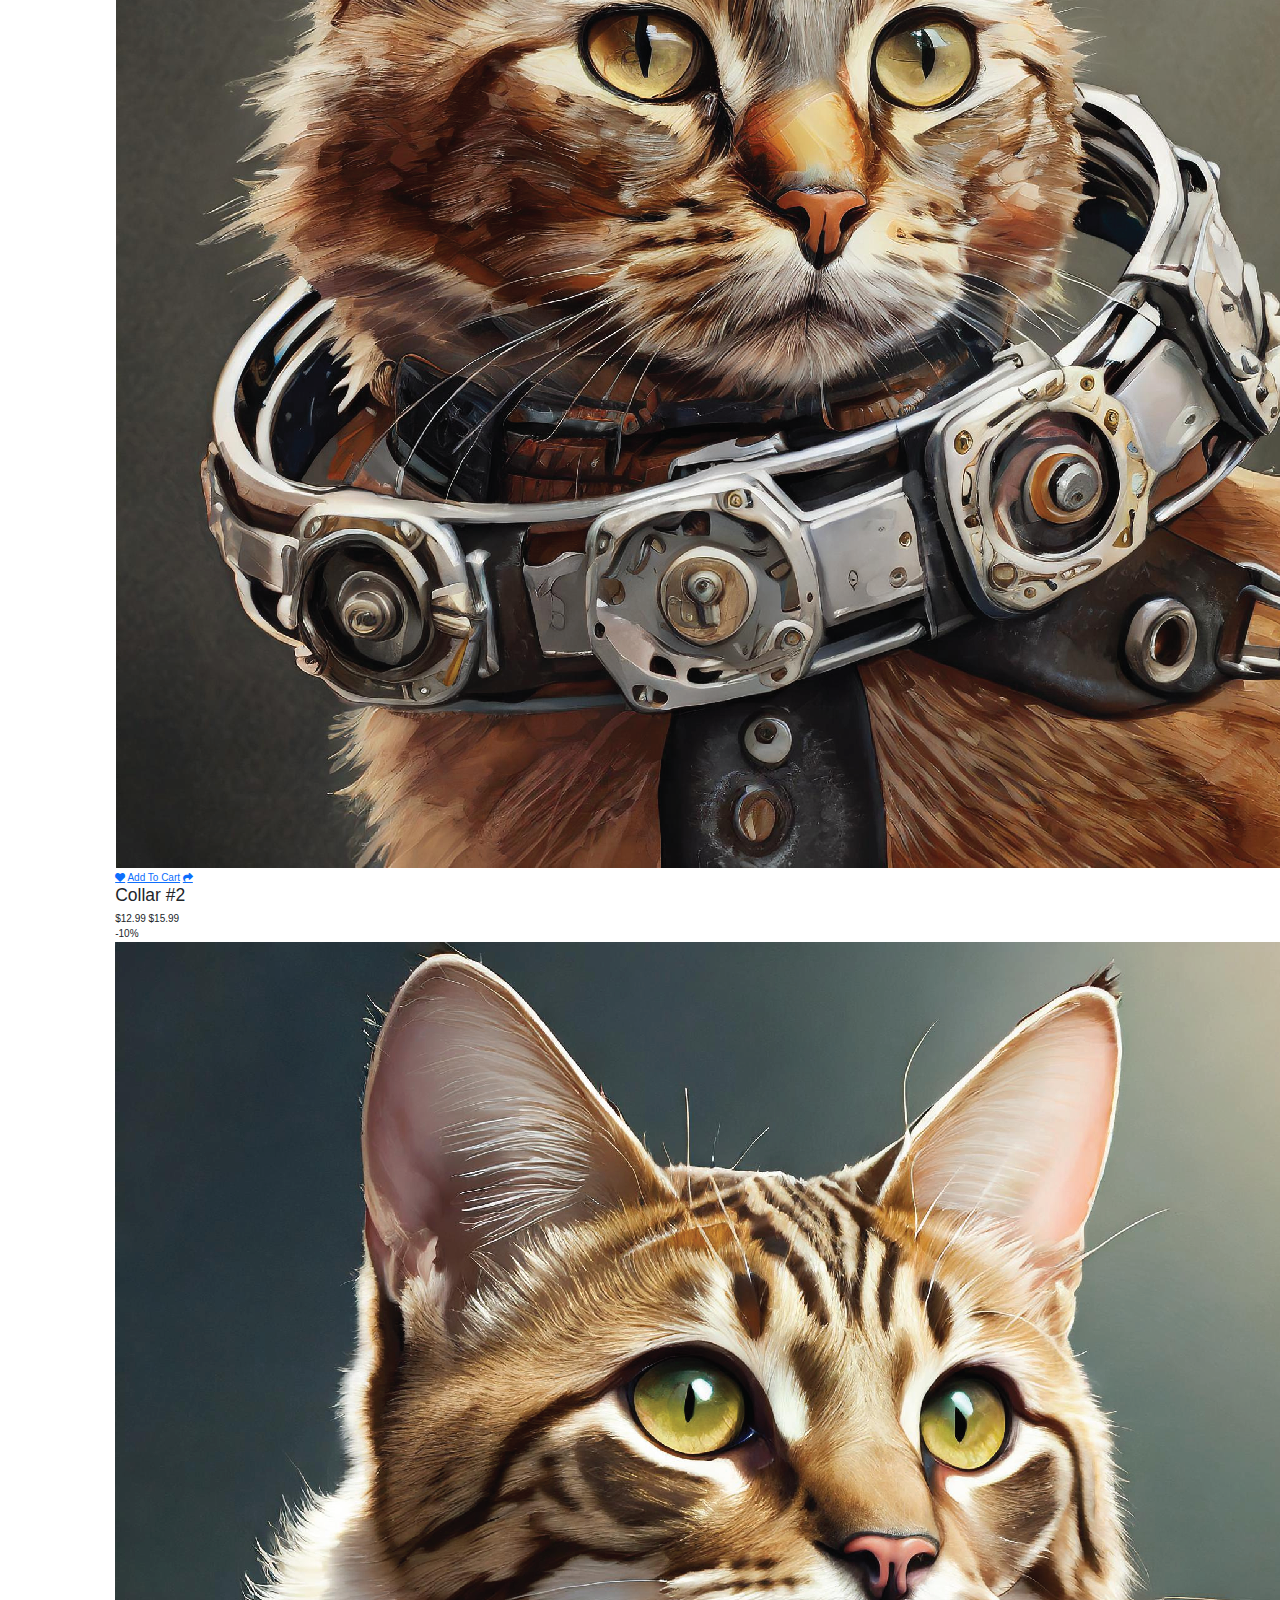
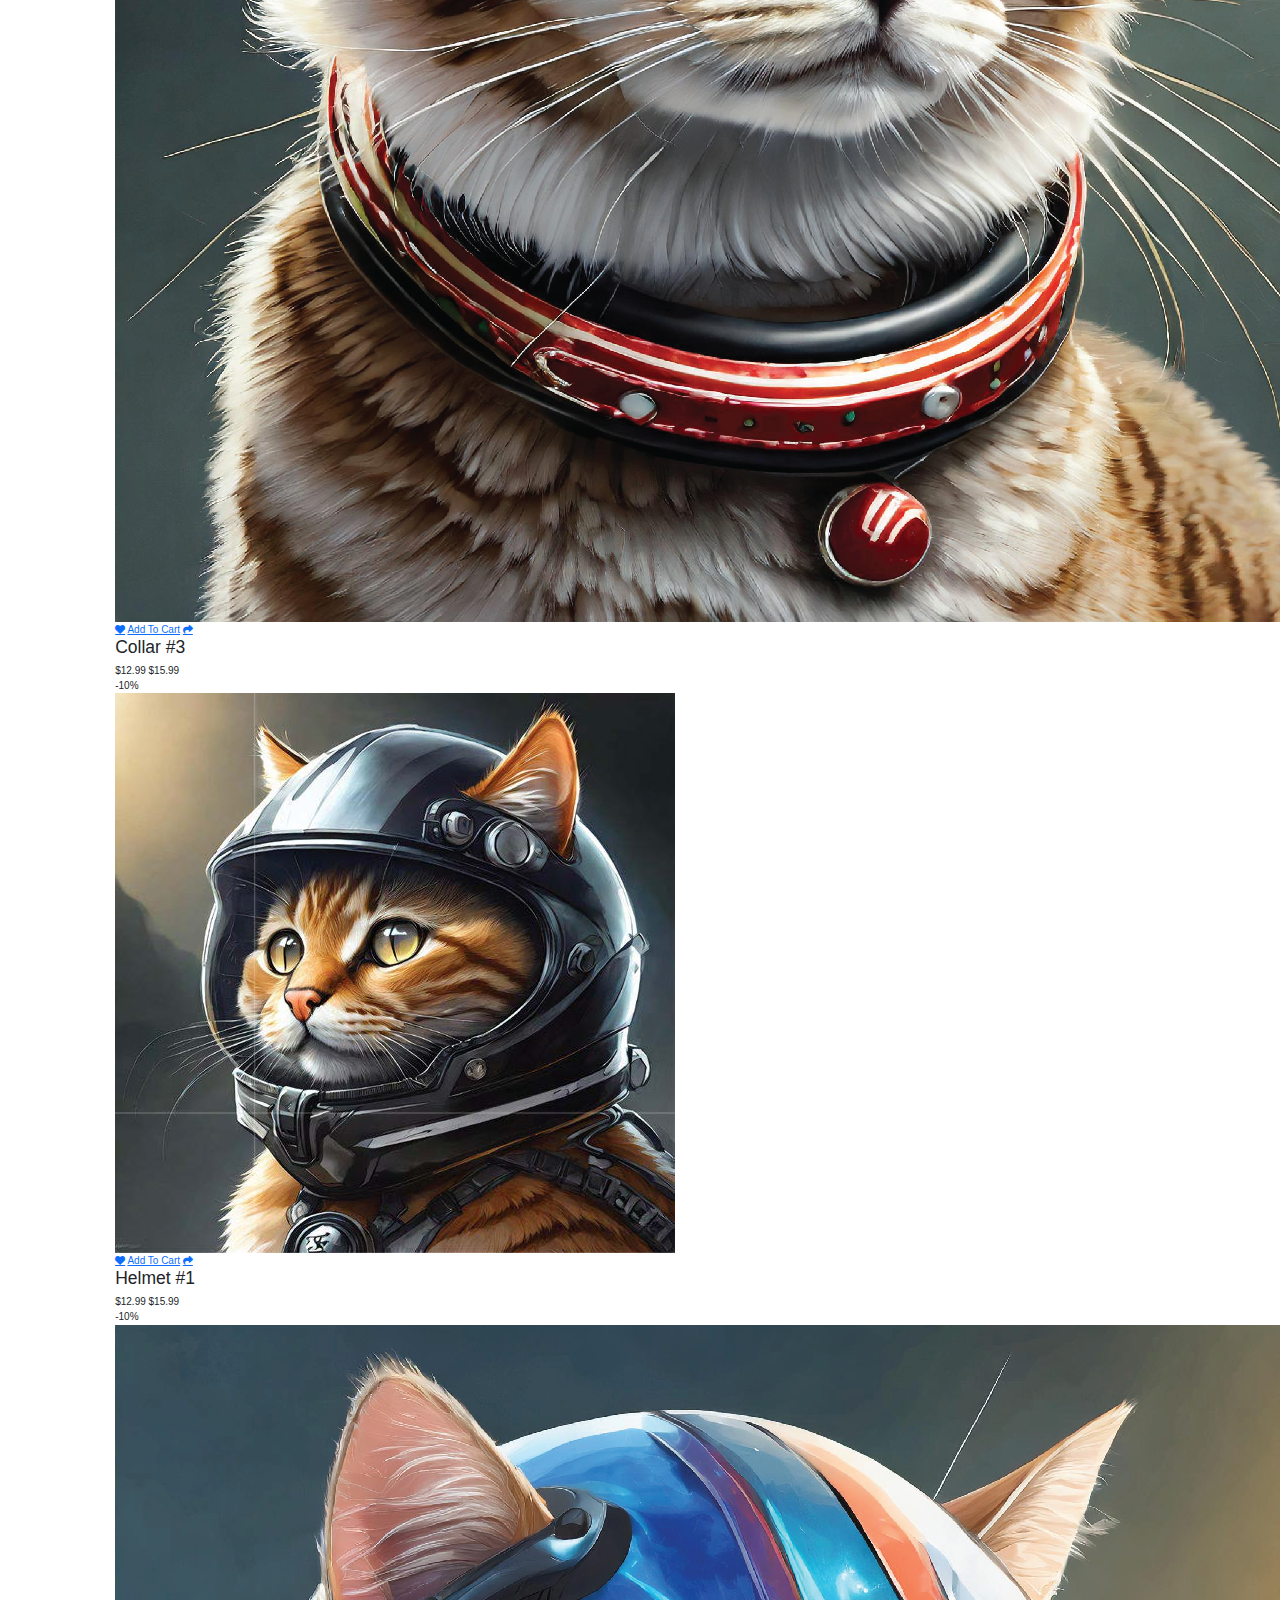
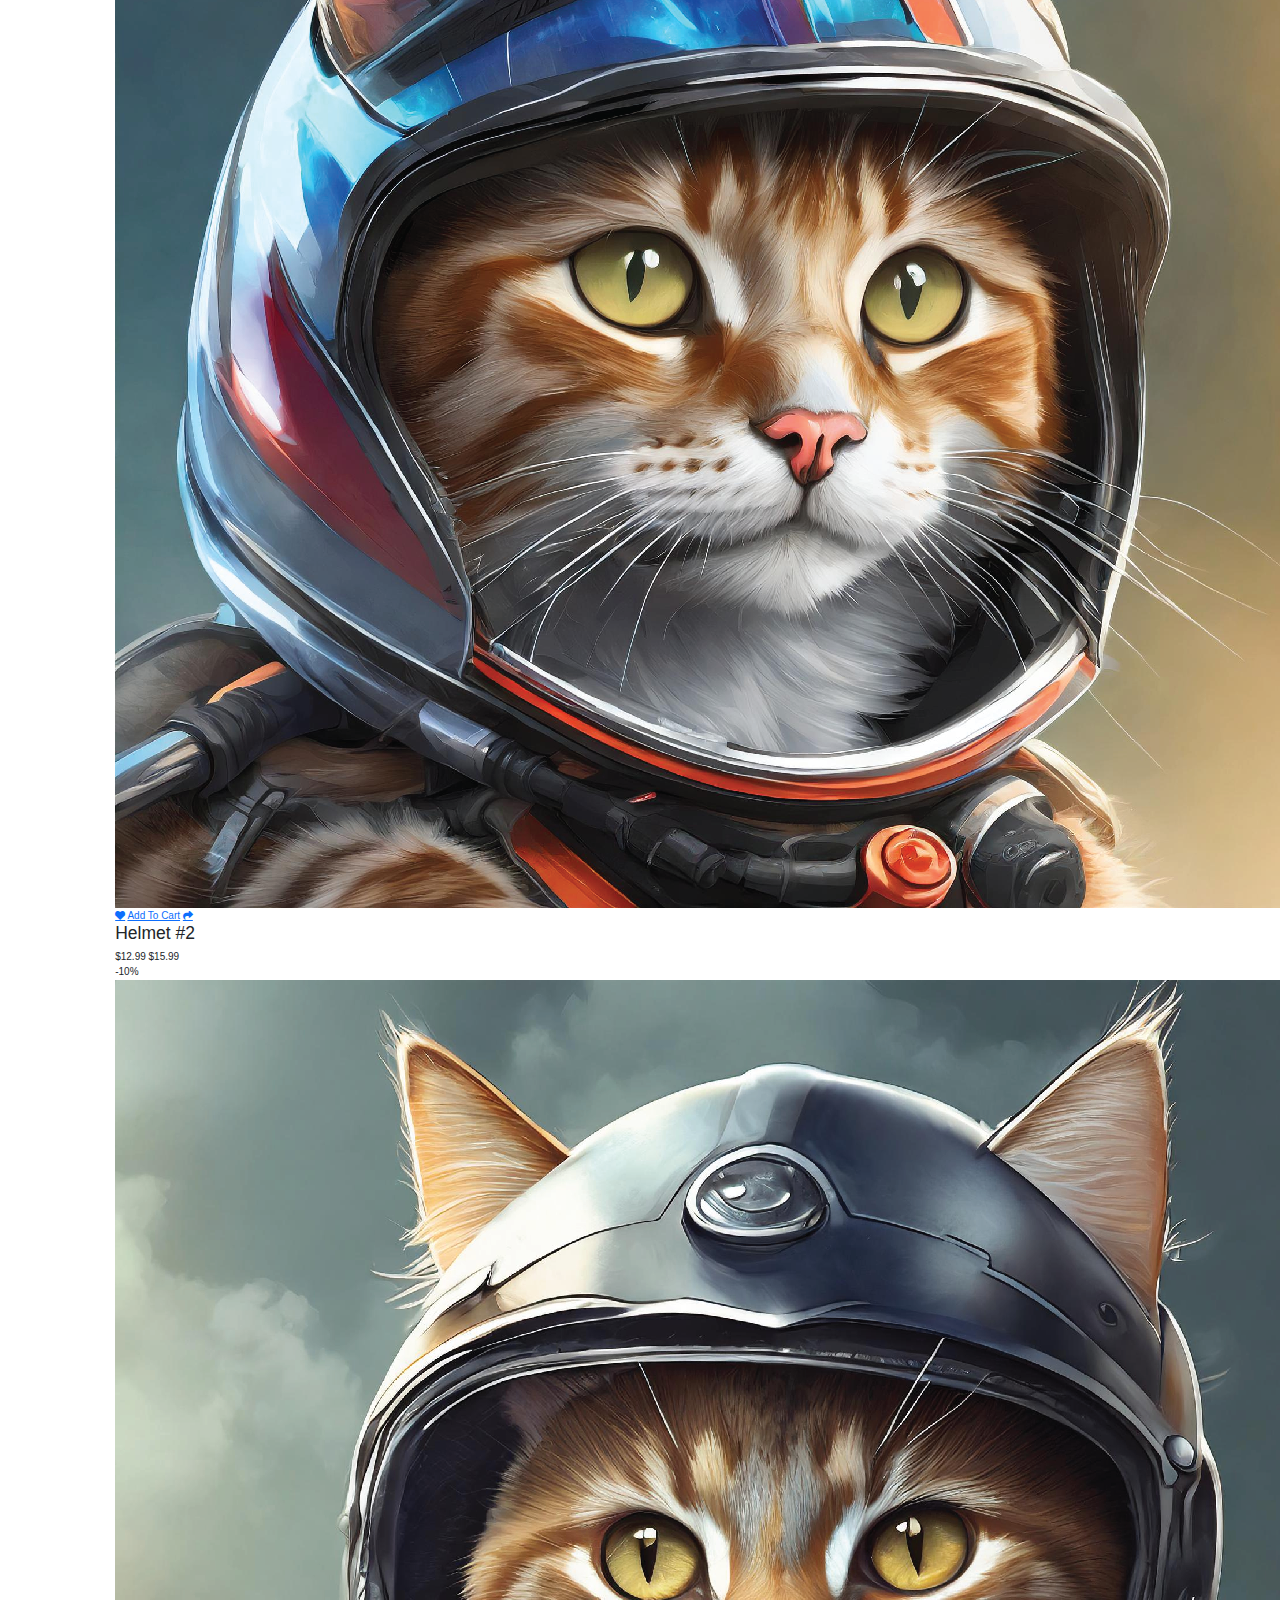
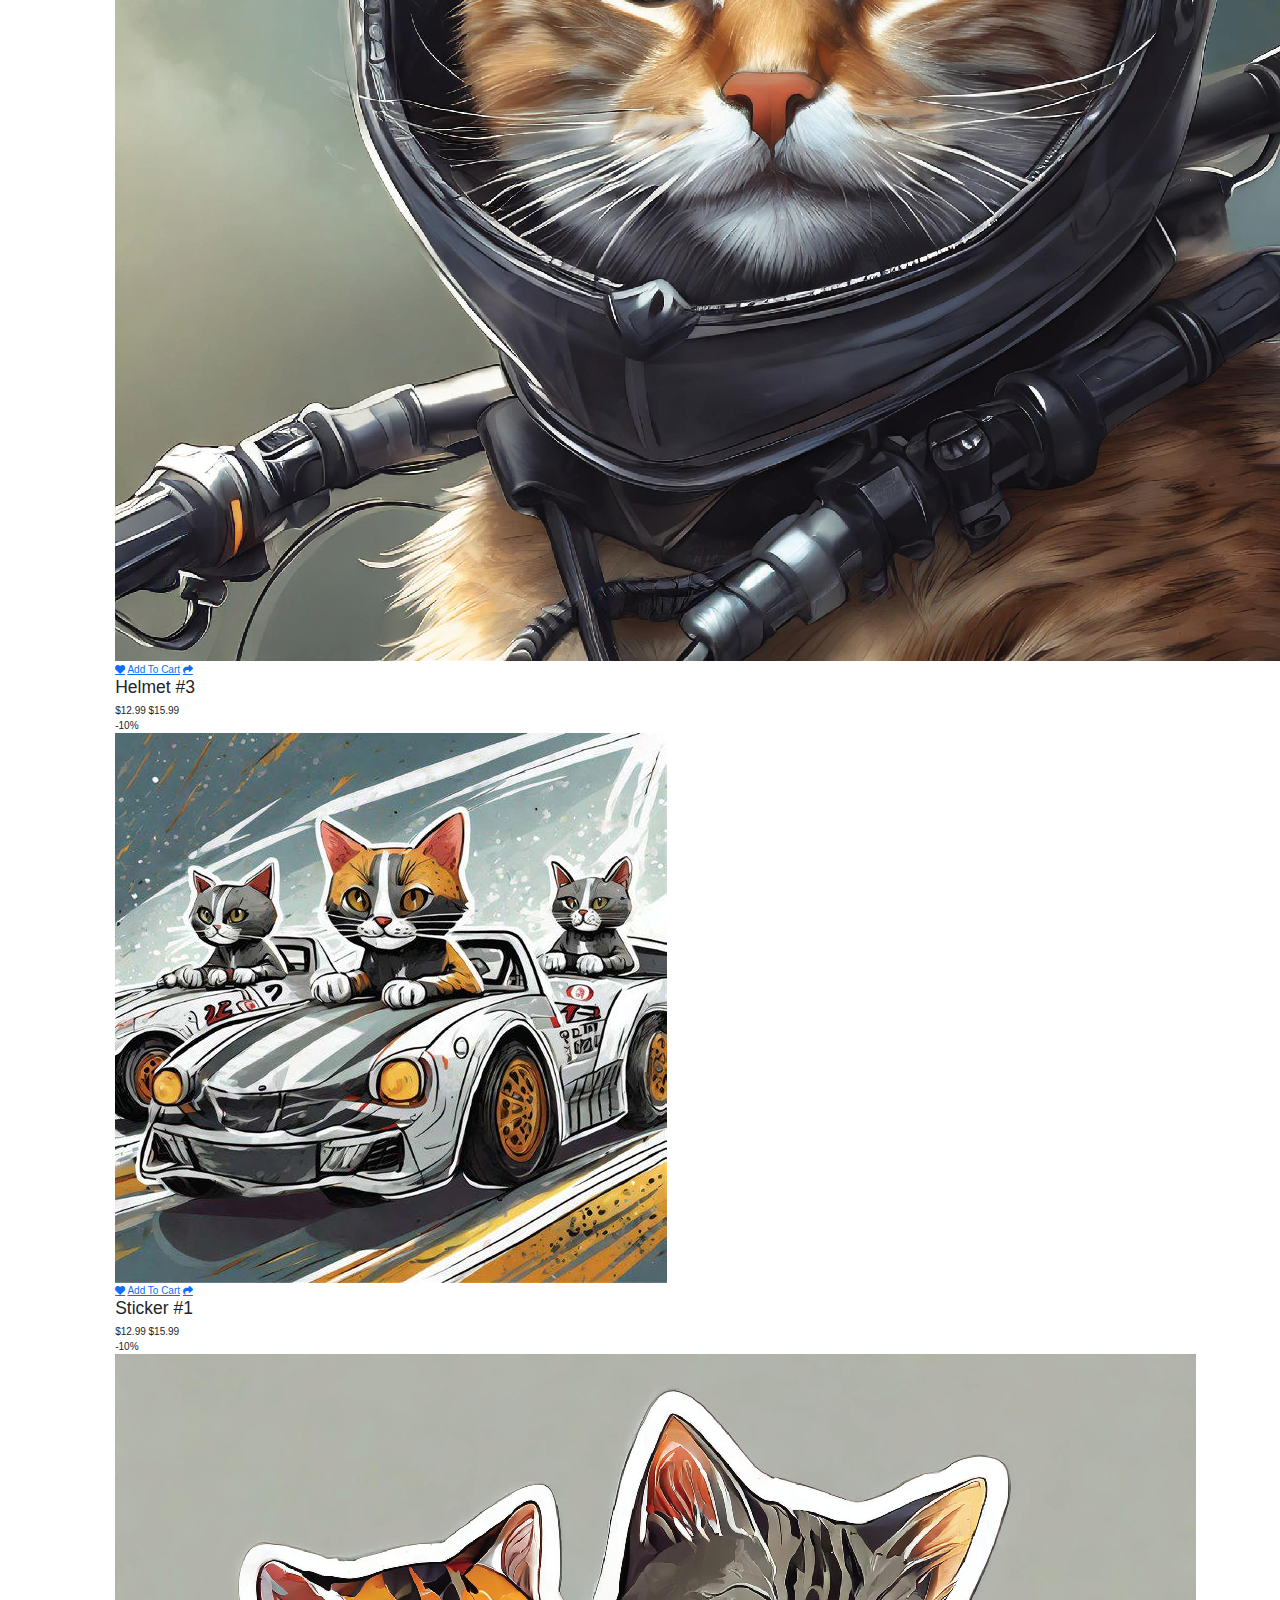
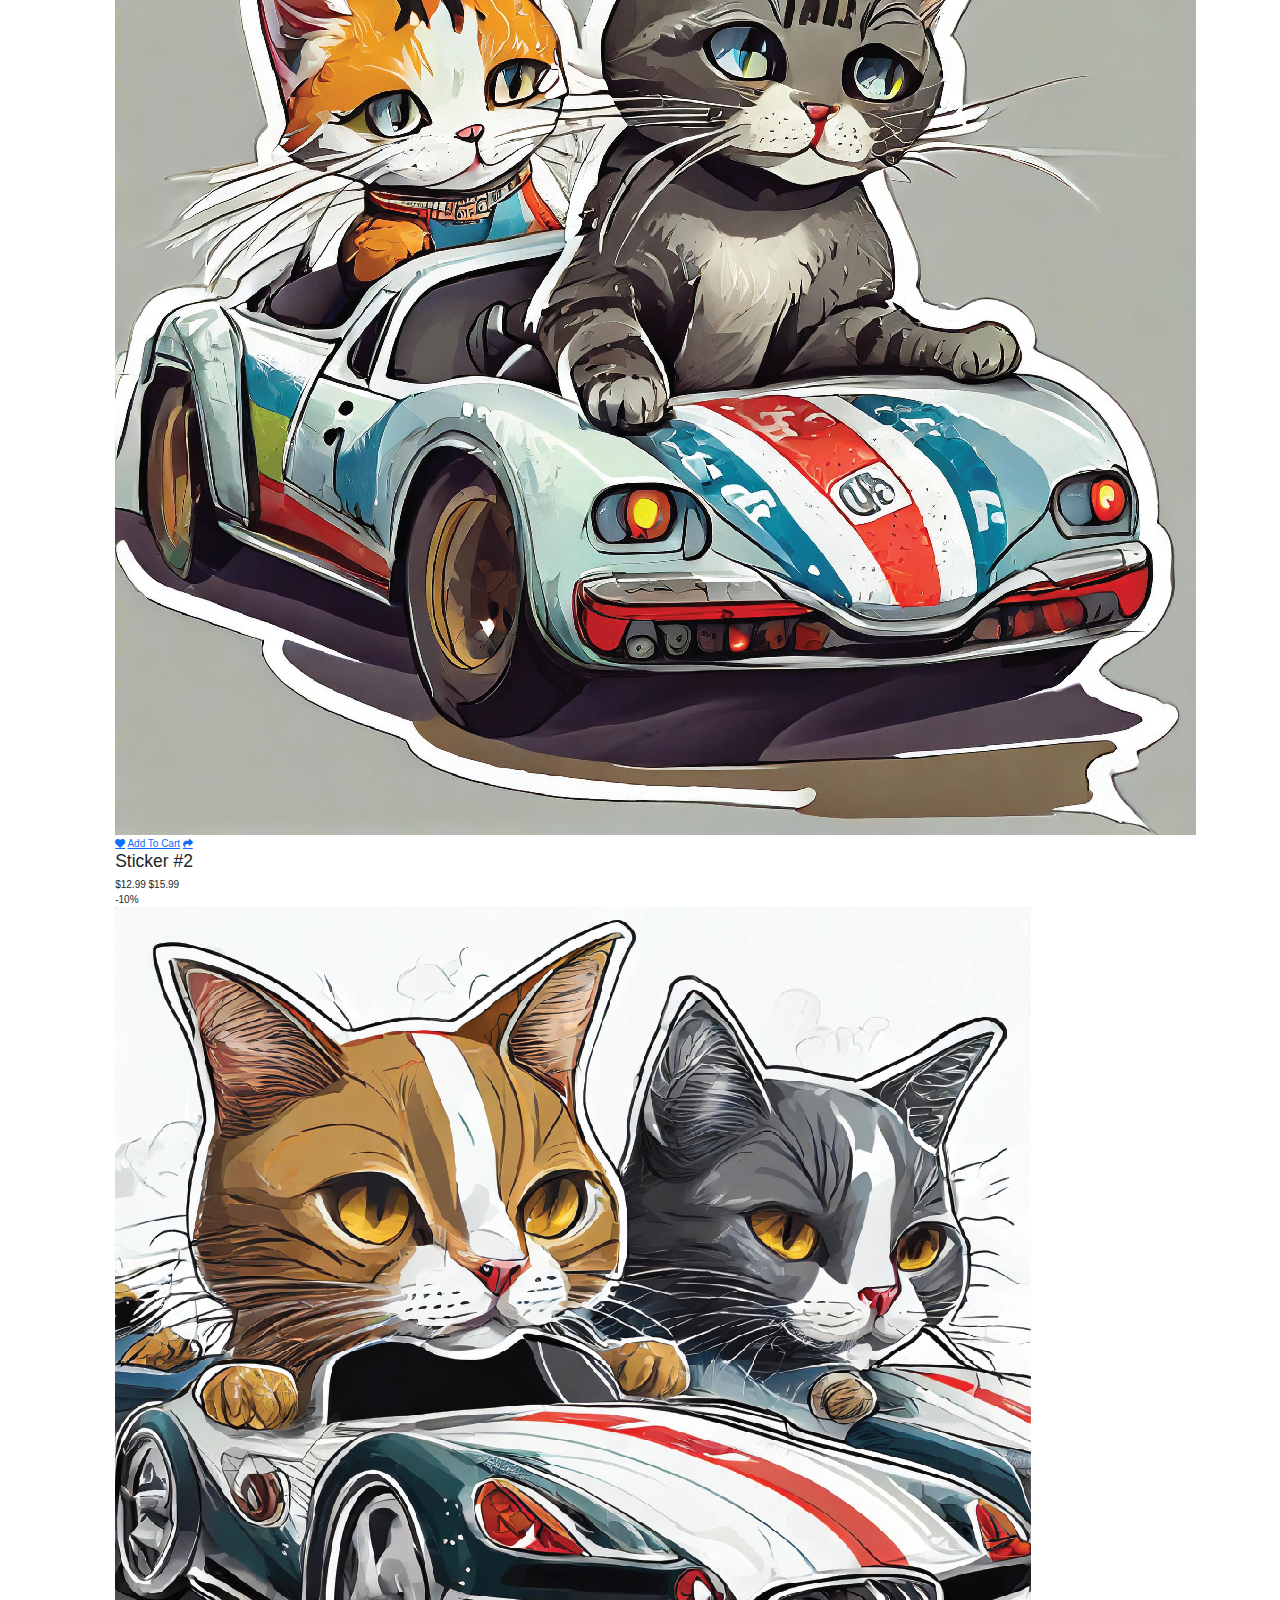
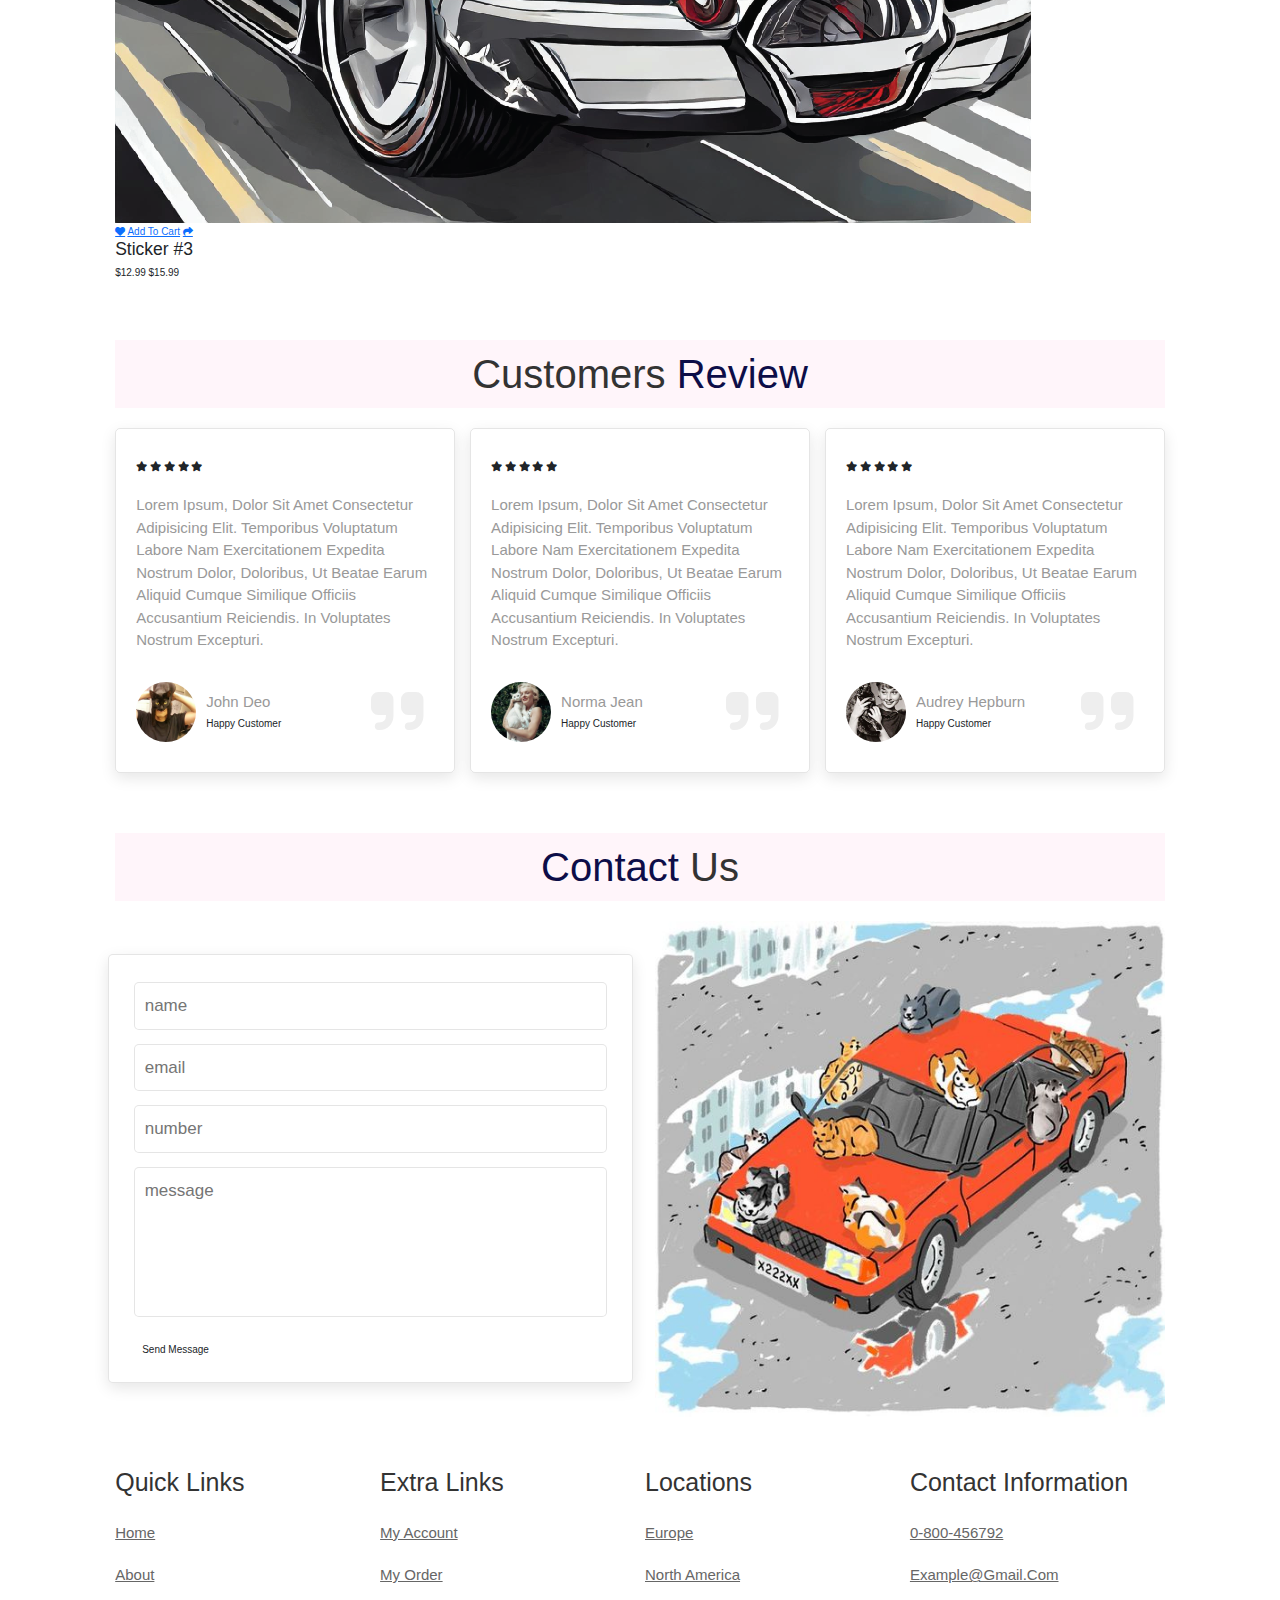
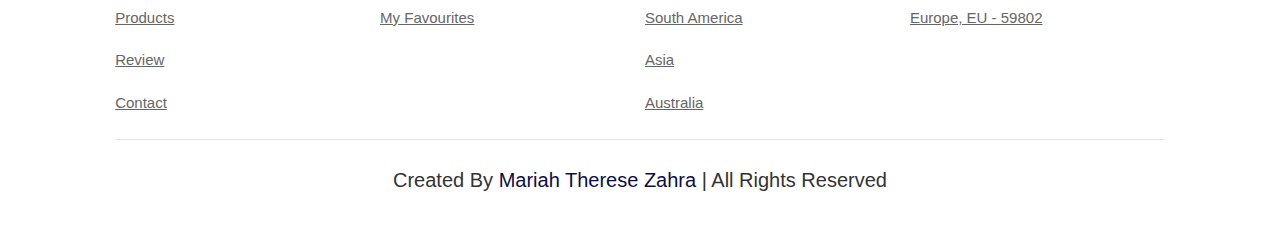
==== commit 0596df67: "Task 2" ====
--- a/index.html
+++ b/index.html
@@ -43,51 +43,44 @@
 
 <!--home section-->
 
-    <div id="carouselExampleAutoplaying" class="carousel slide" data-bs-ride="carousel">
-        <div class="carousel-inner">
-          <div class="carousel-item active home home1">
+<!--home section starts-->
+    
+    <section class="home" id="home">
+
+        <div class="content">
             <h3>Formula Meow</h3>
-            <span>Awesome Merchandise for your Furry Friend !</span>
-            <p>Lorem ipsum dolor sit, amet consectetur adipisicing elit. Omnis animi culpa aut molestias perferendis quis optio minus repellat temporibus aspernatur nihil, magnam quas quaerat qui fugit dignissimos atque voluptas corporis.</p>
-            <a href="#" class="btn">Shop Now</a>
+            <span>Awesome Merchandise For Your Furry Friend!</span>
+            <p>Lorem ipsum dolor, sit amet consectetur adipisicing elit. Aperiam quia tempora nesciunt ipsam ipsum, alias corporis deserunt numquam odio. Perspiciatis, atque quam quaerat nihil consequatur laboriosam enim excepturi voluptas suscipit.</p>
+            <a href="#" class="btn">Shop Now!</a>
+        </div>
+
+        <div id="carouselIndicators" class="carousel slide">
+            <div class="carousel-indicators">
+              <button type="button" data-bs-target="#carouselIndicators" data-bs-slide-to="0" class="active" aria-current="true" aria-label="Slide 1"></button>
+              <button type="button" data-bs-target="#carouselIndicators" data-bs-slide-to="1" aria-label="Slide 2"></button>
+              <button type="button" data-bs-target="#carouselIndicators" data-bs-slide-to="2" aria-label="Slide 3"></button>
+            </div>
+            <div class="carousel-inner">
+              <div class="carousel-item active">
+                <img src="task2/assessts/Images/cat-car 2.jpg" class="d-block w-100" alt="...">
+              </div>
+              <div class="carousel-item">
+                <img src="task2/assessts/Images/cat 1.jpg" class="d-block w-100" alt="...">
+              </div>
+              <div class="carousel-item">
+                <img src="task2/assessts/Images/cat2.jpg" class="d-block w-100" alt="...">
+              </div>
+            </div>
+            <button class="carousel-control-prev" type="button" data-bs-target="#carouselIndicators" data-bs-slide="prev">
+              <span class="carousel-control-prev-icon" aria-hidden="true"></span>
+              <span class="visually-hidden">Previous</span>
+            </button>
+            <button class="carousel-control-next" type="button" data-bs-target="#carouselIndicators" data-bs-slide="next">
+              <span class="carousel-control-next-icon" aria-hidden="true"></span>
+              <span class="visually-hidden">Next</span>
+            </button>
           </div>
-          <div class="carousel-item home home2">
-            <h3>Formula Meow</h3>
-            <span>Awesome Merchandise for your Furry Friend !</span>
-            <p>Lorem ipsum dolor sit, amet consectetur adipisicing elit. Omnis animi culpa aut molestias perferendis quis optio minus repellat temporibus aspernatur nihil, magnam quas quaerat qui fugit dignissimos atque voluptas corporis.</p>
-            <a href="#" class="btn">Shop Now</a>
-          </div>
-          <div class="carousel-item home home3">
-            <h3>Formula Meow</h3>
-            <span>Awesome Merchandise for your Furry Friend !</span>
-            <p>Lorem ipsum dolor sit, amet consectetur adipisicing elit. Omnis animi culpa aut molestias perferendis quis optio minus repellat temporibus aspernatur nihil, magnam quas quaerat qui fugit dignissimos atque voluptas corporis.</p>
-            <a href="#" class="btn">Shop Now</a>
-          </div>
-        </div>
-        <button class="carousel-control-prev" type="button" data-bs-target="#carouselExampleAutoplaying" data-bs-slide="prev">
-          <span class="carousel-control-prev-icon" aria-hidden="true"></span>
-          <span class="visually-hidden">Previous</span>
-        </button>
-        <button class="carousel-control-next" type="button" data-bs-target="#carouselExampleAutoplaying" data-bs-slide="next">
-          <span class="carousel-control-next-icon" aria-hidden="true"></span>
-          <span class="visually-hidden">Next</span>
-        </button>
-      </div>
-
-      <!--home section ends-->
-
-   
-      <!--home section starts-->
-    
-    <!--Home section before carousel <section class="home" id="home">
-        <div class="Content">
-            <h3>Formula Meow</h3>
-            <span>Awesome Merchandise for your Furry Friend !</span>
-            <p>Lorem ipsum dolor sit, amet consectetur adipisicing elit. Omnis animi culpa aut molestias perferendis quis optio minus repellat temporibus aspernatur nihil, magnam quas quaerat qui fugit dignissimos atque voluptas corporis.</p>
-            <a href="#" class="btn">Shop Now</a>
-        </div>
-
-    </section>-->
+    </section>
 
     <!--home section ends-->
 
@@ -151,7 +144,7 @@
     <!--Product section starts-->
     
     <section class="products" id="products">
-        <h1 class="Heading">Cat <span>Hoodies </span> </h1>
+        <h1 class="heading">Cat <span>Products</span> </h1>
         <div class="box-container">
 
             <div class="box">
@@ -171,7 +164,7 @@
             </div>
 
             <div class="box">
-                <span class="discount">-10%</span>
+                <span class="discount">-15%</span>
                 <div class="image">
                     <img src="task2/assessts/Images/Hoodies/cat hoodie 2.png" alt="">
                     <div class="icons">
@@ -187,7 +180,7 @@
             </div>
 
             <div class="box">
-                <span class="discount">-10%</span>
+                <span class="discount">-5%</span>
                 <div class="image">
                     <img src="task2/assessts/Images/Hoodies/hoodie 3.png" alt="">
                     <div class="icons">
@@ -203,13 +196,9 @@
             </div>
 
         </div>
-
-        <section class="products" id="products">
-            <h1 class="Heading">Cat <span>Collars </span> </h1>
-            <div class="box-container">
-    
-        <div class="box">
-            <span class="discount">-10%</span>
+    
+            <div class="box">
+                <span class="discount">-20%</span>
                 <div class="image">
                     <img src="task2/assessts/Images/collars/Cat collar 1.jpg" alt="">
                         <div class="icons">
@@ -217,28 +206,28 @@
                             <a href="#" class="cart-btn">Add to Cart</a>
                             <a href="#" class="fas fa-share"></a>
                         </div>
-                    </div>
+                </div>
                 <div class="content">
                         <h3>Collar #1</h3>
                         <div class="price">$12.99 <span>$15.99</span></div>
                 </div>
             </div>
     
-    <div class="box">
-        <span class="discount">-10%</span>
-            <div class="image">
-                <img src="task2/assessts/Images/collars/collar 2.png" alt="">
-                    <div class="icons">
-                            <a href="#" class="fas fa-heart"></a>
-                            <a href="#" class="cart-btn">Add to Cart</a>
-                            <a href="#" class="fas fa-share"></a>
-                    </div>
-            </div>
+            <div class="box">
+                <span class="discount">-10%</span>
+                <div class="image">
+                    <img src="task2/assessts/Images/collars/collar 2.png" alt="">
+                        <div class="icons">
+                            <a href="#" class="fas fa-heart"></a>
+                            <a href="#" class="cart-btn">Add to Cart</a>
+                            <a href="#" class="fas fa-share"></a>
+                        </div>
+                </div>
                     <div class="content">
                         <h3>Collar #2</h3>
                         <div class="price">$12.99 <span>$15.99</span></div>
                     </div>
-                </div>
+            </div>
     
                 <div class="box">
                     <span class="discount">-10%</span>
@@ -257,114 +246,107 @@
                 </div>
     
             </div>
-
-            <section class="products" id="products">
-                <h1 class="Heading">Cat <span>Helmets </span> </h1>
-                <div class="box-container">
-        
-                    <div class="box">
-                        <span class="discount">-10%</span>
-                        <div class="image">
-                            <img src="task2/assessts/Images/helmets/cat helmet 1.jpg" alt="">
+        
+            <div class="box">
+                <span class="discount">-10%</span>
+                <div class="image">
+                    <img src="task2/assessts/Images/helmets/cat helmet 1.jpg" alt="">
+                        <div class="icons">
+                            <a href="#" class="fas fa-heart"></a>
+                            <a href="#" class="cart-btn">Add to Cart</a>
+                            <a href="#" class="fas fa-share"></a>
+                        </div>
+                </div>
+                    <div class="content">
+                            <h3>Helmet #1</h3>
+                            <div class="price">$12.99 <span>$15.99</span></div>
+                    </div>
+            </div>
+        
+            <div class="box">
+                <span class="discount">-10%</span>
+                    <div class="image">
+                    <img src="task2/assessts/Images/helmets/cat helmet 2.png" alt="">
+                        <div class="icons">
+                                <a href="#" class="fas fa-heart"></a>
+                                <a href="#" class="cart-btn">Add to Cart</a>
+                                <a href="#" class="fas fa-share"></a>
+                        </div>
+                    </div>
+                        <div class="content">
+                            <h3>Helmet #2</h3>
+                            <div class="price">$12.99 <span>$15.99</span></div>
+                        </div>
+            </div>
+        
+            <div class="box">
+                <span class="discount">-10%</span>
+                    <div class="image">
+                        <img src="task2/assessts/Images/helmets/helmet 3.png" alt="">
                             <div class="icons">
                                 <a href="#" class="fas fa-heart"></a>
                                 <a href="#" class="cart-btn">Add to Cart</a>
                                 <a href="#" class="fas fa-share"></a>
                             </div>
-                        </div>
-                        <div class="content">
-                            <h3>Helmet #1</h3>
-                            <div class="price">$12.99 <span>$15.99</span></div>
-                        </div>
-                    </div>
-        
-                    <div class="box">
-                        <span class="discount">-10%</span>
-                        <div class="image">
-                            <img src="task2/assessts/Images/helmets/cat helmet 2.png" alt="">
-                            <div class="icons">
-                                <a href="#" class="fas fa-heart"></a>
-                                <a href="#" class="cart-btn">Add to Cart</a>
-                                <a href="#" class="fas fa-share"></a>
-                            </div>
-                        </div>
-                        <div class="content">
-                            <h3>Helmet #2</h3>
-                            <div class="price">$12.99 <span>$15.99</span></div>
-                        </div>
-                    </div>
-        
-                    <div class="box">
-                        <span class="discount">-10%</span>
-                        <div class="image">
-                            <img src="task2/assessts/Images/helmets/helmet 3.png" alt="">
-                            <div class="icons">
-                                <a href="#" class="fas fa-heart"></a>
-                                <a href="#" class="cart-btn">Add to Cart</a>
-                                <a href="#" class="fas fa-share"></a>
-                            </div>
-                        </div>
+                    </div>
                         <div class="content">
                             <h3>Helmet #3</h3>
                             <div class="price">$12.99 <span>$15.99</span></div>
                         </div>
-                    </div>
-        
-                </div>
-        
-                <section class="products" id="products">
-                    <h1 class="Heading">Cat <span> Stickers </span> </h1>
-                    <div class="box-container">
+            </div>
+        
+        </div>
+        
             
-                        <div class="box">
-                            <span class="discount">-10%</span>
-                            <div class="image">
-                                <img src="task2/assessts/Images/Stickers/Sticker 1.jpg" alt="">
-                                <div class="icons">
-                                    <a href="#" class="fas fa-heart"></a>
-                                    <a href="#" class="cart-btn">Add to Cart</a>
-                                    <a href="#" class="fas fa-share"></a>
-                                </div>
-                            </div>
-                            <div class="content">
-                                <h3>Sticker #1</h3>
-                                <div class="price">$12.99 <span>$15.99</span></div>
-                            </div>
-                        </div>
+            <div class="box">
+                <span class="discount">-10%</span>
+                <div class="image">
+                    <img src="task2/assessts/Images/Stickers/Sticker 1.jpg" alt="">
+                        <div class="icons">
+                            <a href="#" class="fas fa-heart"></a>
+                            <a href="#" class="cart-btn">Add to Cart</a>
+                            <a href="#" class="fas fa-share"></a>
+                        </div>
+                </div>
+                    <div class="content">
+                        <h3>Sticker #1</h3>
+                        <div class="price">$12.99 <span>$15.99</span></div>
+                    </div>
+            </div>
             
-                        <div class="box">
-                            <span class="discount">-10%</span>
-                            <div class="image">
-                                <img src="task2/assessts/Images/Stickers/sticker 2.png" alt="">
-                                <div class="icons">
-                                    <a href="#" class="fas fa-heart"></a>
-                                    <a href="#" class="cart-btn">Add to Cart</a>
-                                    <a href="#" class="fas fa-share"></a>
-                                </div>
-                            </div>
-                            <div class="content">
-                                <h3>Sticker #2</h3>
-                                <div class="price">$12.99 <span>$15.99</span></div>
-                            </div>
-                        </div>
+            <div class="box">
+                <span class="discount">-10%</span>
+                <div class="image">
+                    <img src="task2/assessts/Images/Stickers/sticker 2.png" alt="">
+                        <div class="icons">
+                            <a href="#" class="fas fa-heart"></a>
+                            <a href="#" class="cart-btn">Add to Cart</a>
+                            <a href="#" class="fas fa-share"></a>
+                        </div>
+                </div>
+                    <div class="content">
+                        <h3>Sticker #2</h3>
+                        <div class="price">$12.99 <span>$15.99</span></div>
+                </div>
+            </div>
             
-                        <div class="box">
-                            <span class="discount">-10%</span>
-                            <div class="image">
-                                <img src="task2/assessts/Images/Stickers/sticker 3.png" alt="">
-                                <div class="icons">
-                                    <a href="#" class="fas fa-heart"></a>
-                                    <a href="#" class="cart-btn">Add to Cart</a>
-                                    <a href="#" class="fas fa-share"></a>
-                                </div>
-                            </div>
-                            <div class="content">
-                                <h3>Sticker #3</h3>
-                                <div class="price">$12.99 <span>$15.99</span></div>
-                            </div>
-                        </div>
+            <div class="box">
+                <span class="discount">-10%</span>
+                <div class="image">
+                    <img src="task2/assessts/Images/Stickers/sticker 3.png" alt="">
+                        <div class="icons">
+                            <a href="#" class="fas fa-heart"></a>
+                            <a href="#" class="cart-btn">Add to Cart</a>
+                            <a href="#" class="fas fa-share"></a>
+                        </div>
+                </div>
+                    <div class="content">
+                        <h3>Sticker #3</h3>
+                        <div class="price">$12.99 <span>$15.99</span></div>
+                    </div>
+            </div>
             
-                    </div>
+        </div>
 
     </section>
  <!--Product section ends-->
@@ -462,38 +444,39 @@
 
  <!--footer Section starts-->
 
-    <Section class="footer">
-        <div class="box">
-            <h3>Quick Links</h3>
-            <a href="#">Home</a>
-            <a href="#">About</a>
-            <a href="#">Products</a>
-            <a href="#">Review</a>
-            <a href="#">Contact</a>
-        </div>
-
-        <div class="box">
-            <h3>Extra Links</h3>
-            <a href="#">My Account</a>
-            <a href="#">My Order</a>
-            <a href="#">My Favourites</a>
-        </div>
-
-        <div class="box">
-            <h3>Locations</h3>
-            <a href="#">Europe</a>
-            <a href="#">North America</a>
-            <a href="#">South America</a>
-            <a href="#">Asia</a>
-            <a href="#">Australia</a>
-        </div>
-
-        <div class="box">
-            <h3>Contact Information</h3>
-            <a href="#">0-800-456792</a>
-            <a href="#">example@gmail.com</a>
-            <a href="#">Europe - eu - 59802</a>
-            <img src="task2/assessts/Images/payment png.png" alt="">
+    <section class="footer">
+        <div class="box-container">
+            <div class="box">
+                <h3>Quick Links</h3>
+                <a href="#">Home</a>
+                <a href="#">About</a>
+                <a href="#">Products</a>
+                <a href="#">Review</a>
+                <a href="#">Contact</a>
+            </div>
+
+            <div class="box">
+                <h3>Extra Links</h3>
+                <a href="#">My Account</a>
+                <a href="#">My Order</a>
+                <a href="#">My Favourites</a>
+            </div>
+
+            <div class="box">
+                <h3>Locations</h3>
+                <a href="#">Europe</a>
+                <a href="#">North America</a>
+                <a href="#">South America</a>
+                <a href="#">Asia</a>
+                <a href="#">Australia</a>
+            </div>
+
+            <div class="box">
+                <h3>Contact Information</h3>
+                <a href="#">0-800-456792</a>
+                <a href="#">example@gmail.com</a>
+                <a href="#">Europe, EU - 59802</a>
+            </div>
         </div>
 
         <div class="credit">Created by <span> Mariah Therese Zahra</span> | all rights Reserved</div>
--- a/Style.css
+++ b/Style.css
@@ -104,56 +104,44 @@
     border-radius: 5rem;
     padding: .5rem 1.5rem;
     cursor: pointer;
-    border: 1rem solid rgba(0,0,0.3);
+    border: .1rem solid rgba(0,0,0.3);
     display: none;
 }
 
 .home{
-    align-items: center;
+    display: flex;
+    align-items:center;
     min-height: 100vh;
-    background-size: cover !important;
-    background-position: center !important;
-    margin-top:87px;
-}
-
-.home1{
-    background: url(task2/assessts/Images/cat2.jpg) no-repeat;
-}
-
-.home2{
-    background: url(task2/assessts/Images/cat1.jpg) no-repeat;
-}
-
-.home3{
-    background: url(task2/assessts/Images/cat2.jpg) no-repeat;
-}
-
-.home h3{
+    background-size: cover;
+    background-position: center; 
+
+}
+
+.home.content{
+    max-width: 50rem;
+    margin: 0 auto;
+}
+
+.home .content h3{
     font-size: 6rem;
-    color: #ffffff;
+    color: #333;
+}
+
+.home .content span{
+  font-size: 3.5rem;
+  color: #fff;
+  padding: 1rem 0;
+  line-height: 1.5;
+}
+
+.home .content p{
+    font-size: 1.5rem;
+    color: #999;
     padding: 1rem 0;
     line-height: 1.5;
-}
-
-.home .Content span{
-    font-size: 3.5rem;
-    color: var(#ffffff);
-    padding: 1rem 0;
-    line-height: 1.5;
-}
-
-.home .Content span{
-    font-size: 1.5rem;
-    color: #ffffff;
-    padding: 1rem 0;
-    line-height: 1.5;
-}
-
-.home .Content p{
-    color: #fff;
-    font-size: x-small;
-    line-height: 1;
-}
+  }
+
+
 
 .About .row{
     display: flex;
@@ -257,7 +245,7 @@
 .products .box-container .box .discount{
     position: absolute;
     top: 1rem; left: 1rem;
-    padding: 7rem 1rem;
+    padding: .7rem 1rem;
     font-size: 2rem;
     color: #0d0d48;
     background: rgba(255, 51, 153, .05);
@@ -438,7 +426,7 @@
 .footer .box-container{
     display: flex;
     flex-wrap: wrap;
-    gap: 1.5rem;
+    gap: 1rem;
 }
 
 .footer .box-container .box{
@@ -465,6 +453,7 @@
 
 .footer .box-container .box img{
     margin-top: 1rem;
+  
 }
 
 .footer .credit{
@@ -477,6 +466,9 @@
     border-top: .1rem solid rgba(0,0,0,.1);
 }
 
+.footer .credit span{
+    color: #0d0d48;
+}
 
 
 
@@ -556,7 +548,7 @@
         position: absolute;
         top: 100%; left: 0; right: 0;
         background-color: #eee;
-        border-top: 1rem solid rgba(0,0,0.1);
+        border-top: .1rem solid rgba(0,0,0,.1);
         clip-path: polygon(0 0, 100% 0, 100% 0, 0 0);
     }
 
@@ -568,15 +560,15 @@
         margin: 1.5rem;
         padding: 1.5rem;
         background: #fff;
-        border: 1rem solid rgba(0,0,0.1);
+        border: .1rem solid rgba(0,0,0,.1);
         display: block;
     }
 
-    .home .Content h3{
+    .home .content h3{
         font-size: 5rem;
     }
 
-    .home .Content span{
+    .home .content span{
         font-size: 2.5rem;
     }
 
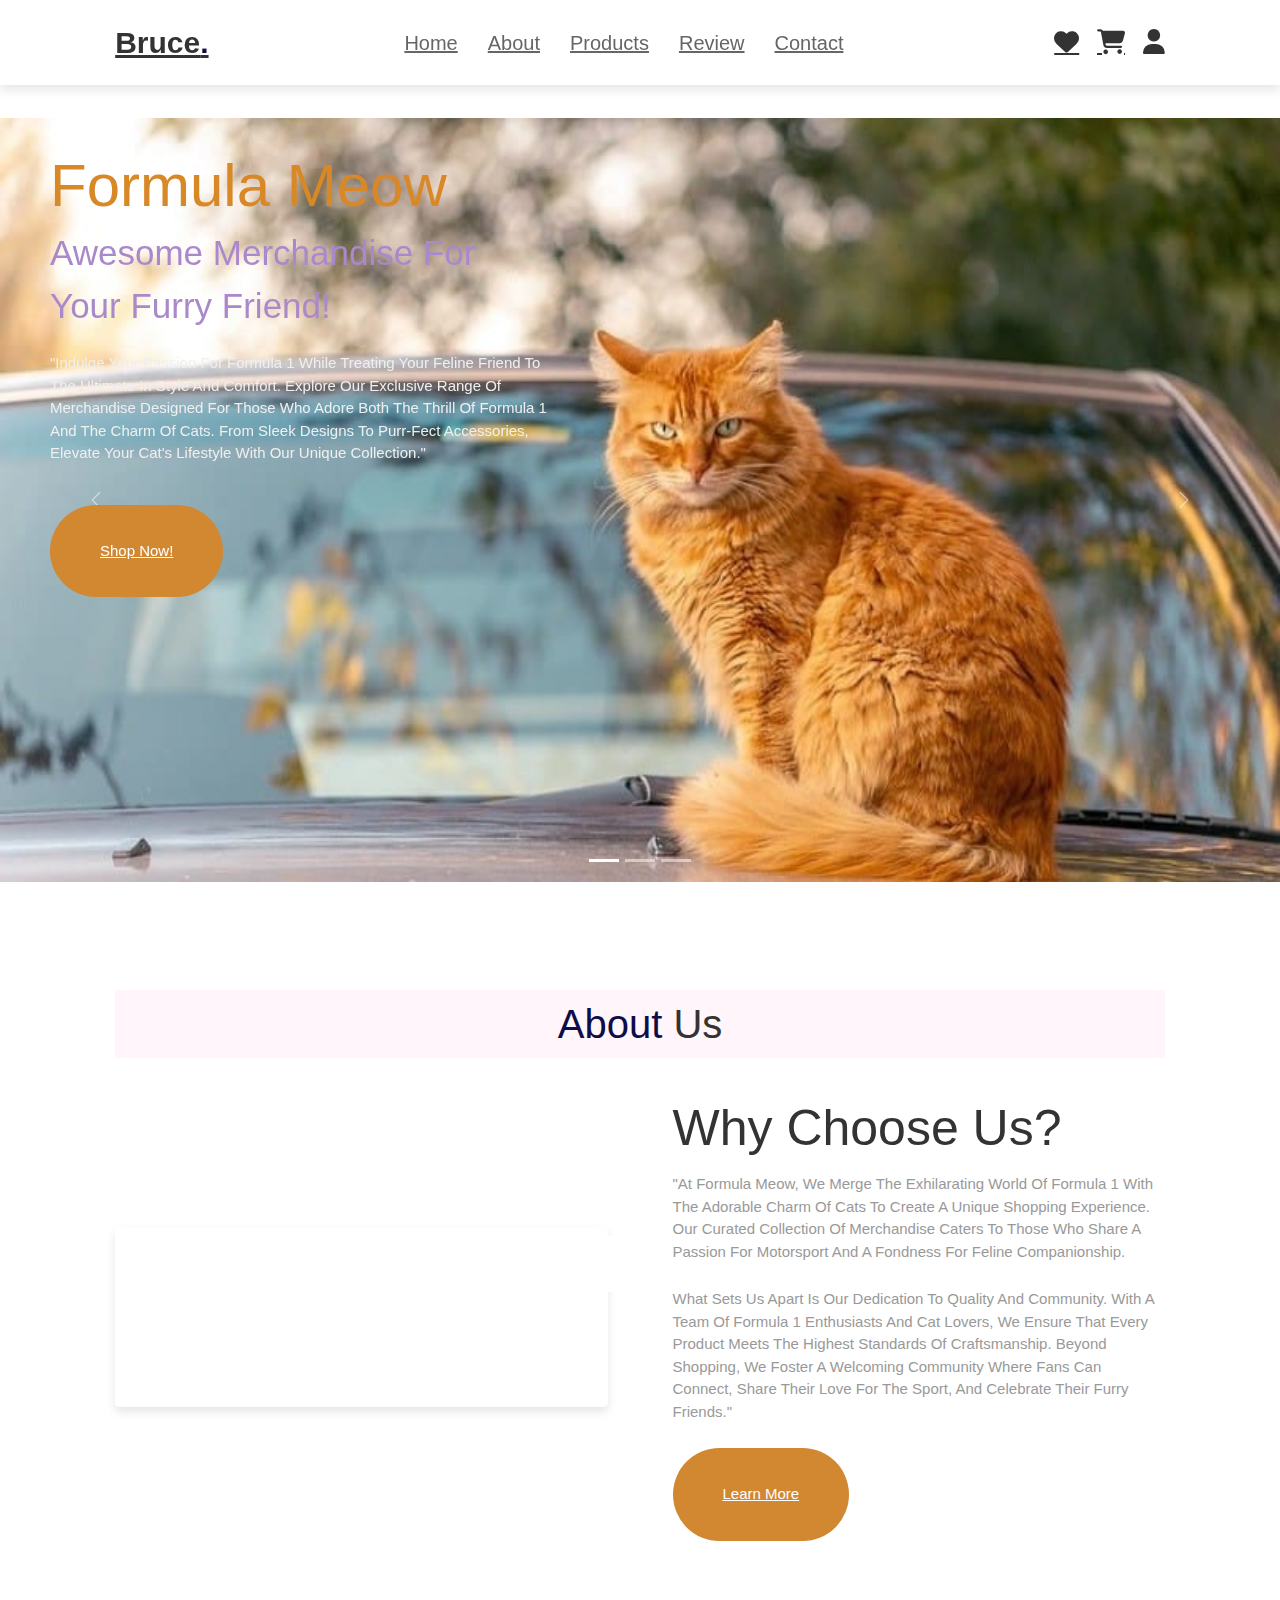
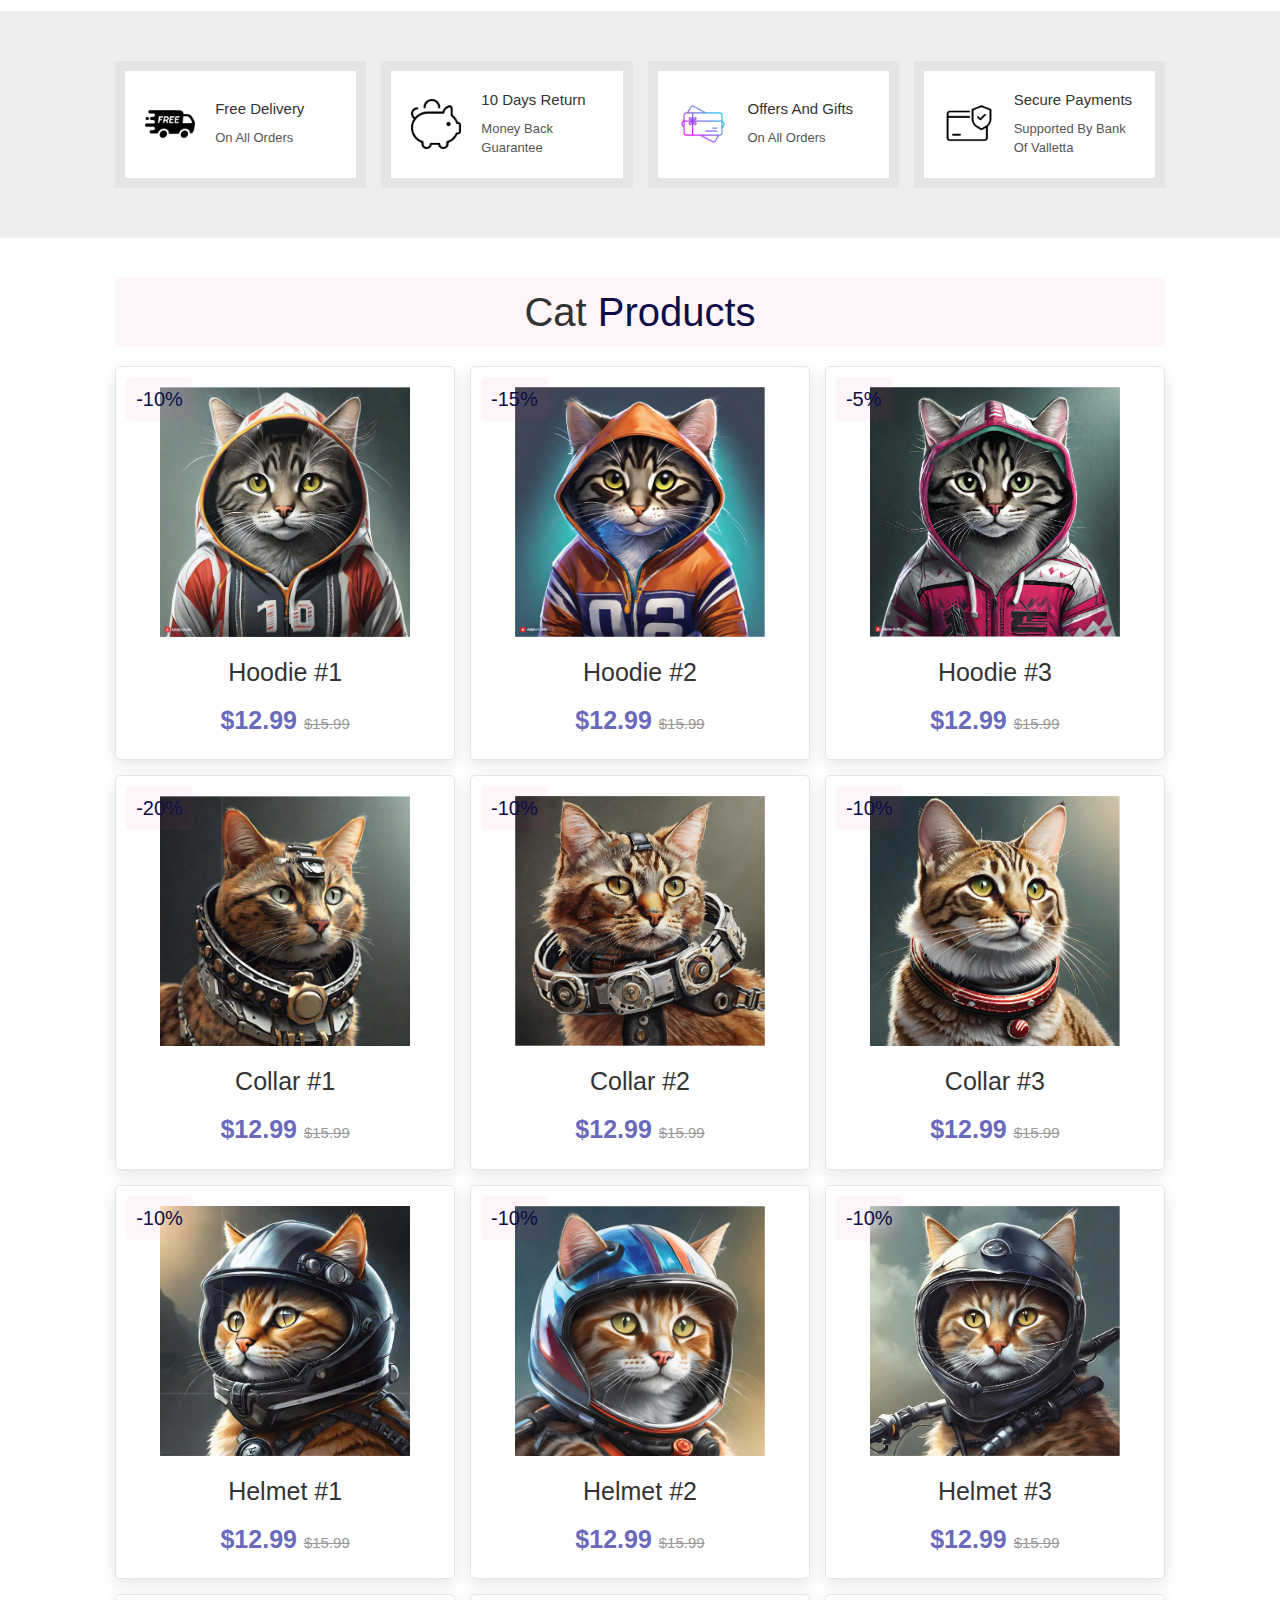
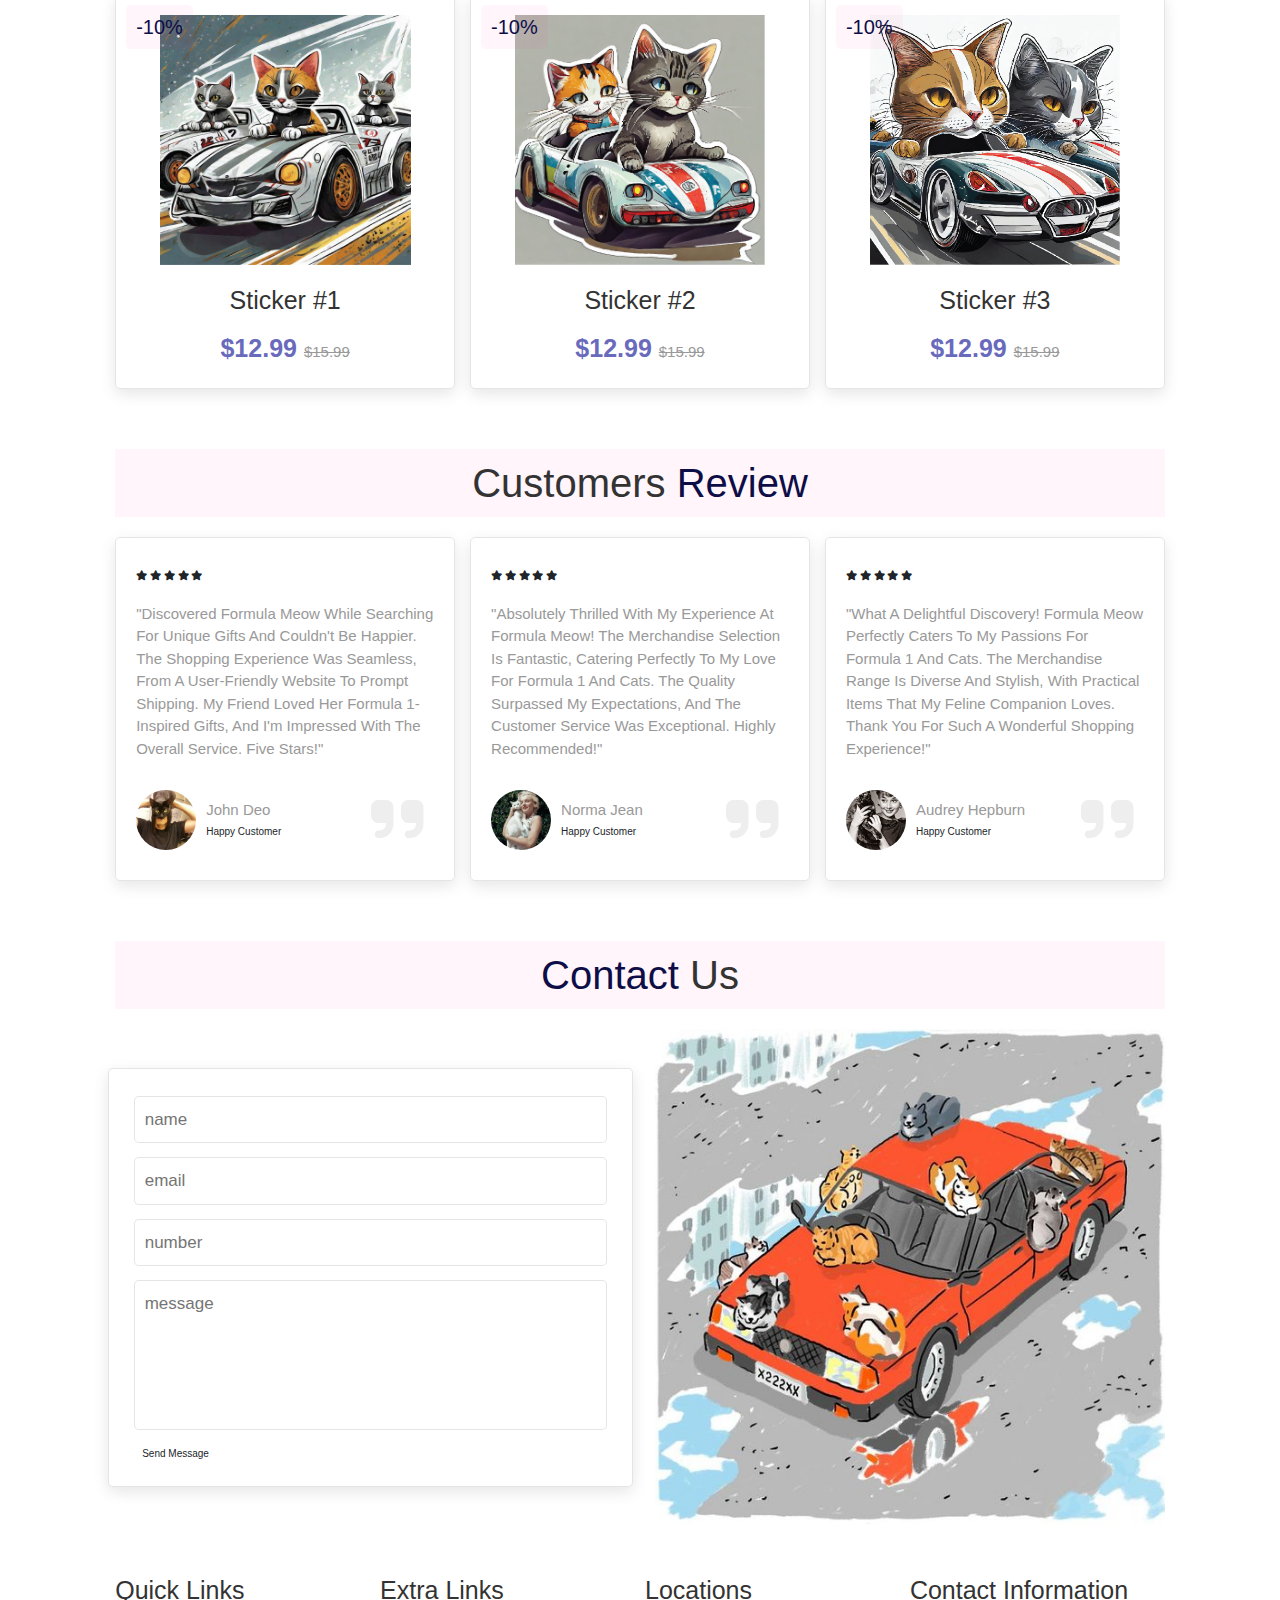
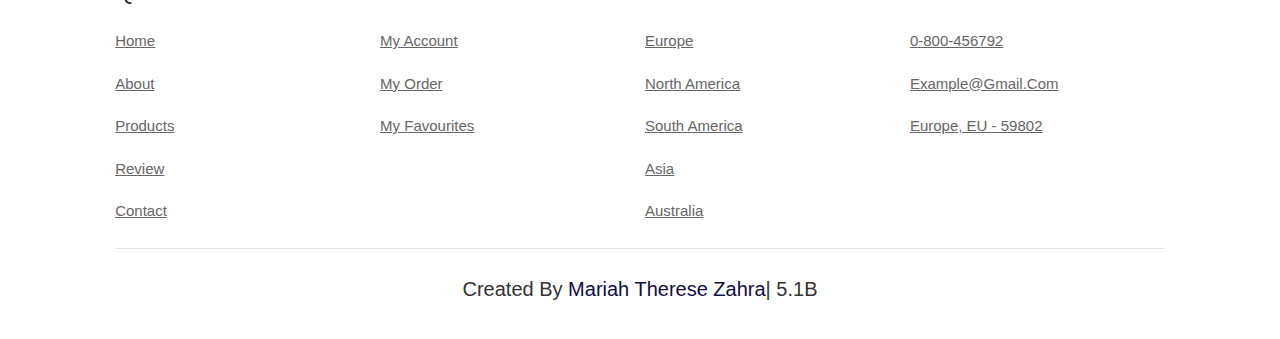
==== commit 11fbad5c: "task 2" ====
--- a/index.html
+++ b/index.html
@@ -45,16 +45,16 @@
 
 <!--home section starts-->
     
-    <section class="home" id="home">
+    <section class="home" id="home" >
 
         <div class="content">
             <h3>Formula Meow</h3>
             <span>Awesome Merchandise For Your Furry Friend!</span>
-            <p>Lorem ipsum dolor, sit amet consectetur adipisicing elit. Aperiam quia tempora nesciunt ipsam ipsum, alias corporis deserunt numquam odio. Perspiciatis, atque quam quaerat nihil consequatur laboriosam enim excepturi voluptas suscipit.</p>
-            <a href="#" class="btn">Shop Now!</a>
-        </div>
-
-        <div id="carouselIndicators" class="carousel slide">
+            <p>"Indulge your passion for Formula 1 while treating your feline friend to the ultimate in style and comfort. Explore our exclusive range of merchandise designed for those who adore both the thrill of Formula 1 and the charm of cats. From sleek designs to purr-fect accessories, elevate your cat's lifestyle with our unique collection."</p>
+            <a href="#" class=" button">Shop Now!</a>
+        </div>
+
+        <div id="carouselIndicators" class="carousel slide" style="width: 100%;">
             <div class="carousel-indicators">
               <button type="button" data-bs-target="#carouselIndicators" data-bs-slide-to="0" class="active" aria-current="true" aria-label="Slide 1"></button>
               <button type="button" data-bs-target="#carouselIndicators" data-bs-slide-to="1" aria-label="Slide 2"></button>
@@ -94,9 +94,9 @@
             </div>
             <div class="content">
                 <h3>Why choose us?</h3>
-                <p>Lorem ipsum dolor sit amet consectetur adipisicing elit. Eius saepe necessitatibus ex laudantium dolore autem deserunt deleniti natus nam tenetur dolorem vitae numquam sunt explicabo, distinctio quaerat adipisci laborum quam?</p>
-                <p>Lorem ipsum dolor sit amet consectetur adipisicing elit. Reiciendis culpa ullam qui? Tempora praesentium, ullam dolor animi accusantium eius cumque eligendi quod deserunt consequuntur qui iure nobis, voluptatibus eum quo!</p>
-                <a href="#" class="btn">Learn more</a>
+                <p>"At Formula Meow, we merge the exhilarating world of Formula 1 with the adorable charm of cats to create a unique shopping experience. Our curated collection of merchandise caters to those who share a passion for motorsport and a fondness for feline companionship.</p>
+                <p>What sets us apart is our dedication to quality and community. With a team of Formula 1 enthusiasts and cat lovers, we ensure that every product meets the highest standards of craftsmanship. Beyond shopping, we foster a welcoming community where fans can connect, share their love for the sport, and celebrate their furry friends."</p>
+                <a href="#" class="button">Learn more</a>
             </div>
         </div>
     </section>
@@ -195,7 +195,7 @@
                 </div>
             </div>
 
-        </div>
+        
     
             <div class="box">
                 <span class="discount">-20%</span>
@@ -245,7 +245,7 @@
                     </div>
                 </div>
     
-            </div>
+            
         
             <div class="box">
                 <span class="discount">-10%</span>
@@ -295,7 +295,7 @@
                         </div>
             </div>
         
-        </div>
+        
         
             
             <div class="box">
@@ -364,7 +364,7 @@
                     <i class="fas fa-star"></i>
                     <i class="fas fa-star"></i>
                 </div>
-                <p>Lorem ipsum, dolor sit amet consectetur adipisicing elit. Temporibus voluptatum labore nam exercitationem expedita nostrum dolor, doloribus, ut beatae earum aliquid cumque similique officiis accusantium reiciendis. In voluptates nostrum excepturi.</p>
+                <p>"Discovered Formula Meow while searching for unique gifts and couldn't be happier. The shopping experience was seamless, from a user-friendly website to prompt shipping. My friend loved her Formula 1-inspired gifts, and I'm impressed with the overall service. Five stars!"</p>
                 <div class="user">
                     <img src="task2/assessts/Images/user 1.jpg" alt="">
                     <div class="user-info">
@@ -383,7 +383,7 @@
                     <i class="fas fa-star"></i>
                     <i class="fas fa-star"></i>
                 </div>
-                <p>Lorem ipsum, dolor sit amet consectetur adipisicing elit. Temporibus voluptatum labore nam exercitationem expedita nostrum dolor, doloribus, ut beatae earum aliquid cumque similique officiis accusantium reiciendis. In voluptates nostrum excepturi.</p>
+                <p>"Absolutely thrilled with my experience at Formula Meow! The merchandise selection is fantastic, catering perfectly to my love for Formula 1 and cats. The quality surpassed my expectations, and the customer service was exceptional. Highly recommended!"</p>
                 <div class="user">
                     <img src="task2/assessts/Images/user 2.jpg" alt="">
                     <div class="user-info">
@@ -403,7 +403,7 @@
                     <i class="fas fa-star"></i>
                     <i class="fas fa-star"></i>
                 </div>
-                <p>Lorem ipsum, dolor sit amet consectetur adipisicing elit. Temporibus voluptatum labore nam exercitationem expedita nostrum dolor, doloribus, ut beatae earum aliquid cumque similique officiis accusantium reiciendis. In voluptates nostrum excepturi.</p>
+                <p>"What a delightful discovery! Formula Meow perfectly caters to my passions for Formula 1 and cats. The merchandise range is diverse and stylish, with practical items that my feline companion loves. Thank you for such a wonderful shopping experience!"</p>
                 <div class="user">
                     <img src="task2/assessts/Images/user 3.jpg" alt="">
                     <div class="user-info">
@@ -479,7 +479,7 @@
             </div>
         </div>
 
-        <div class="credit">Created by <span> Mariah Therese Zahra</span> | all rights Reserved</div>
+        <div class="credit">Created by <span> Mariah Therese Zahra</span>| 5.1B</div>
     </Section>
 
  <!--footer section ends-->
--- a/Style.css
+++ b/Style.css
@@ -37,20 +37,24 @@
     color: #0d0d48;
 }
 
-.btn{
+/*Button Styling Section*/
+
+.button{
     display: inline-block;
     margin-top: 1rem;
     border-radius: 5rem;
     background: #d28731;
     color: #ffffff;
-    padding: 3.5rem 9rem;
+    padding: 3.5rem 5rem;
     cursor: pointer;
-    font-size: 1.7rem;
-}
-
-.btn:hover{
+    font-size: 1.5rem;
+}
+
+.button:hover{
     background-color: #d4a6ee;
 }
+
+/* header styling section */
 
 header{
     position: fixed;
@@ -81,7 +85,7 @@
 }
 
 header .navbar a:hover{
-    color: #0d0d48;
+    color: #aa89cb;
 }
 
 header .Icons a{
@@ -108,48 +112,57 @@
     display: none;
 }
 
+/*Home Styling section*/
+
 .home{
     display: flex;
     align-items:center;
     min-height: 100vh;
     background-size: cover;
     background-position: center; 
-
-}
-
-.home.content{
+    position: relative;
+    width: 100%;
+    margin-top:50px;
+    padding:0 !important;
+}
+
+.home .content{
     max-width: 50rem;
     margin: 0 auto;
+    position: absolute;
+    top:100px;
+    left:50px;
+    z-index:9;
 }
 
 .home .content h3{
     font-size: 6rem;
-    color: #333;
+    color: #d88826;
 }
 
 .home .content span{
   font-size: 3.5rem;
-  color: #fff;
-  padding: 1rem 0;
+  color: #aa89cb;
+  padding: 2rem 0;
   line-height: 1.5;
 }
 
 .home .content p{
     font-size: 1.5rem;
-    color: #999;
-    padding: 1rem 0;
+    color: #efefef;
+    padding: 2rem 0;
     line-height: 1.5;
   }
 
-
+  /*About Styling section*/
 
 .About .row{
     display: flex;
     align-items: center;
-    gap: 2rem;
+    gap: 5rem;
     flex-wrap: wrap;
     padding: 2rem 0;
-    padding-bottom: 3rem;
+    padding-bottom: 5rem;
 }
 
 .About .row .Video-container{
@@ -163,7 +176,7 @@
     border-radius: .5rem;
     box-shadow: 0 .5rem 1rem rgba(0,0,0,.1);
     height: 100%;
-    object-fit: cover;
+    object-fit: center;
 }
 
 .About .row .Video-container h3{
@@ -182,7 +195,7 @@
 }
 
 .About .row .content h3{
-    font-size: 3rem;
+    font-size: 5rem;
     color: #333;
 }
 
@@ -194,6 +207,8 @@
     line-height: 1.5;
 }
 
+/*Styling Icons Section*/
+
 .icons-container{
     background: #eee;
     display: flex;
@@ -227,6 +242,8 @@
     color: #555;
     font-size: 1.3rem;
 }
+
+/*Product styling section*/
 
 .products .box-container{
     display: flex;
@@ -321,6 +338,8 @@
     text-decoration: line-through;
 }
 
+/*Styling of review section*/
+
 .review .box-container{
     display: flex;
     flex-wrap: wrap;
@@ -379,6 +398,8 @@
     color: #999;
 }
 
+/*Styling of Contact*/
+
 .contact .row{
     display: flex;
     flex-wrap: wrap-reverse;
@@ -423,6 +444,8 @@
     resize: none;
 }
 
+/*Styling of footer section*/
+
 .footer .box-container{
     display: flex;
     flex-wrap: wrap;
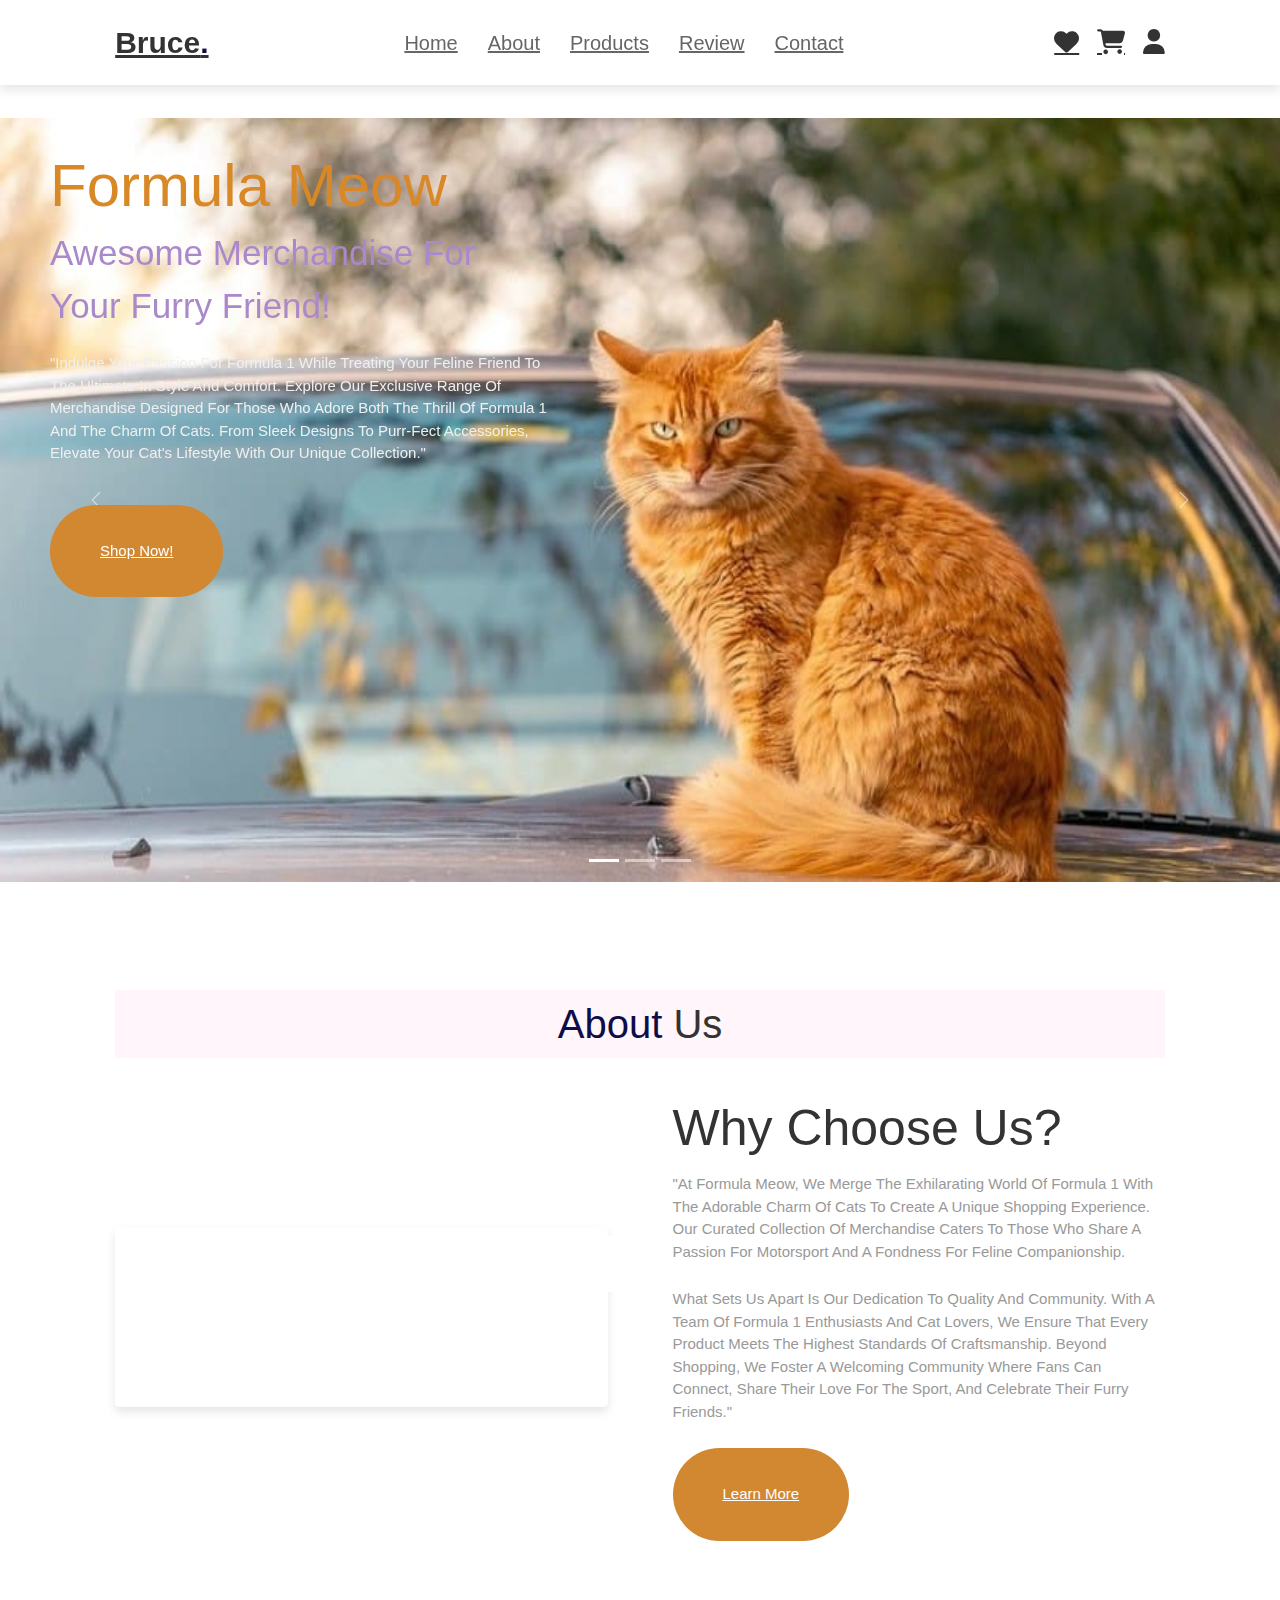
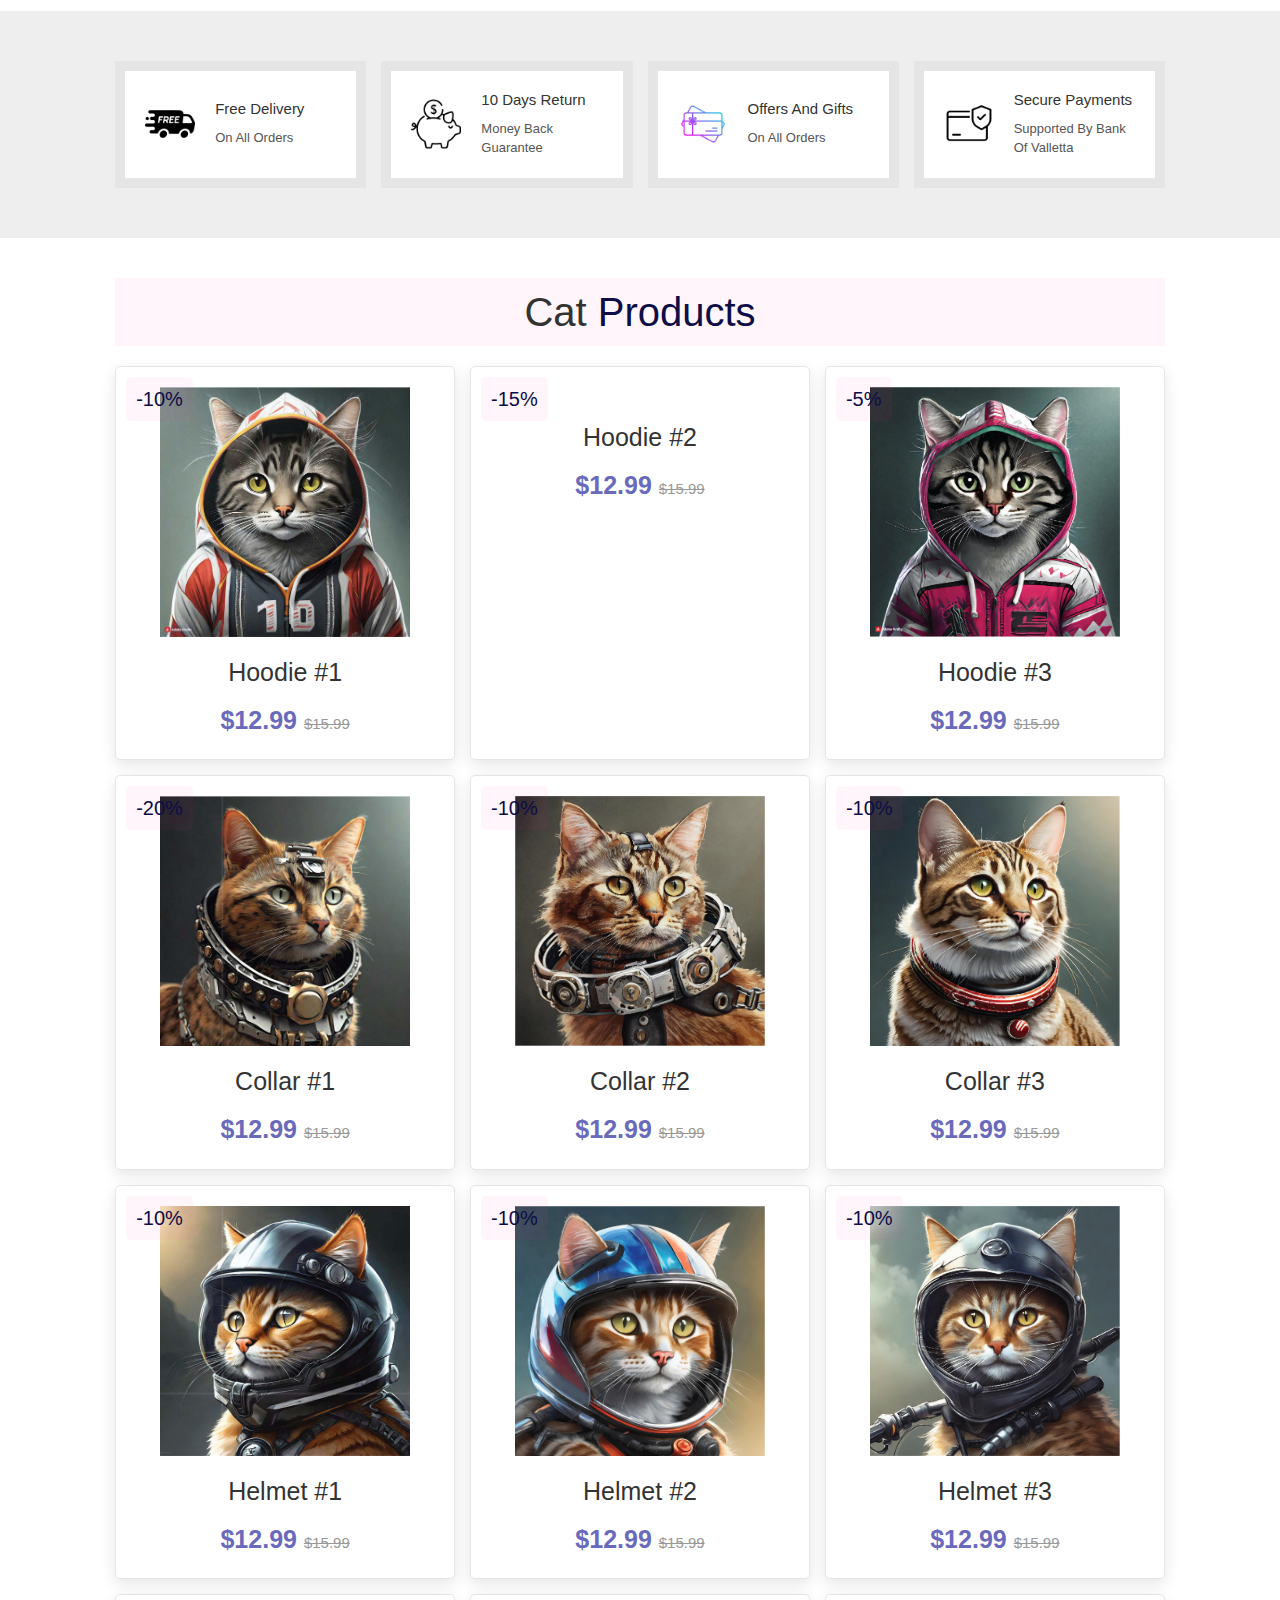
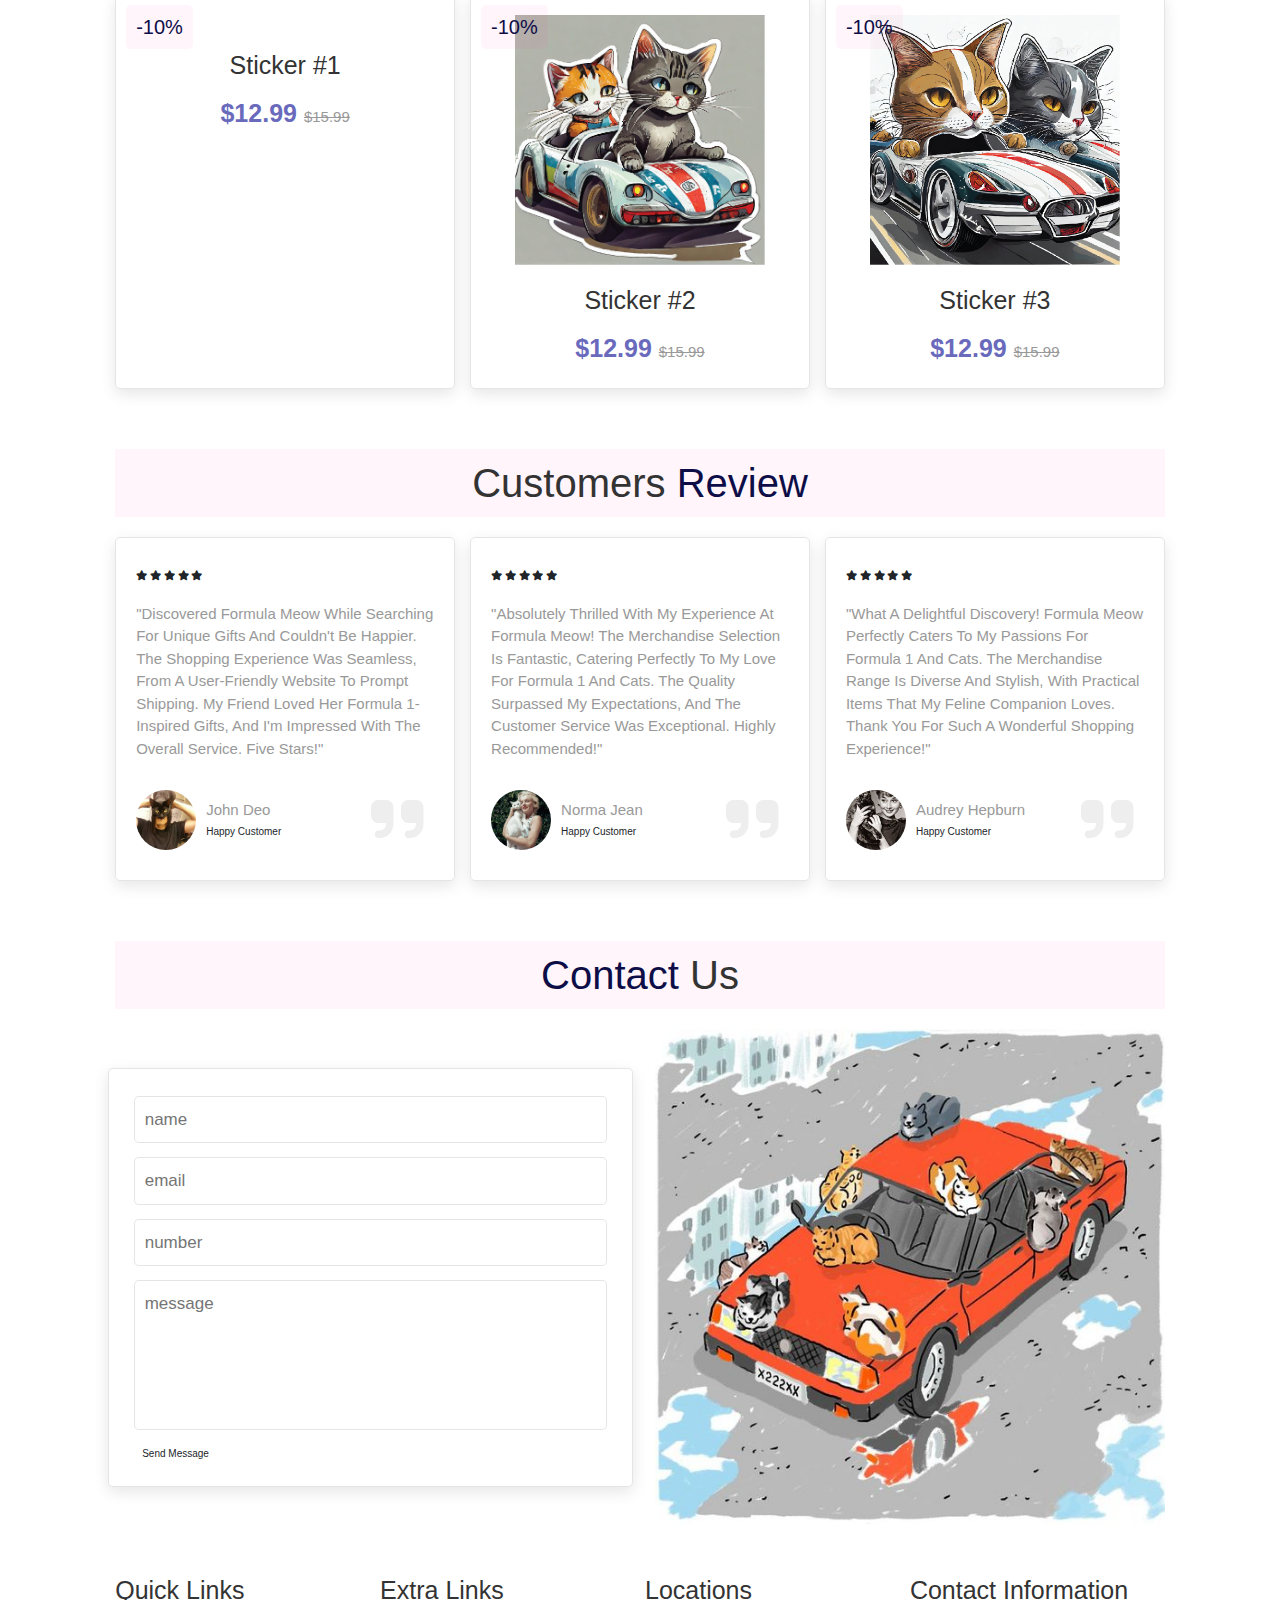
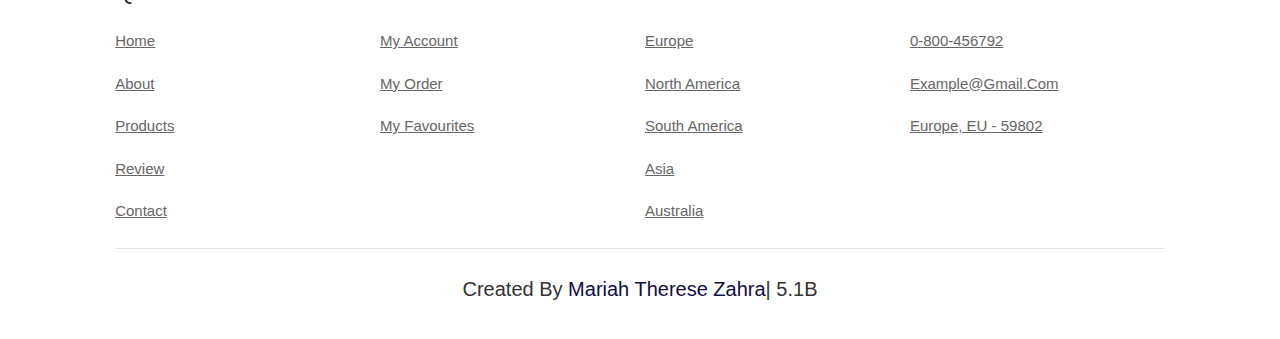
==== commit 9d36e39c: "finalization" ====
--- a/index.html
+++ b/index.html
@@ -20,7 +20,7 @@
 
     <header> 
         
-        <input type="checkbox" name="" id="toggler">
+        <input type="checkbox" name="checkbox" id="toggler">
         <label for="toggler" class="fas fa-bars"></label>
 
         <a href="#" class="logo">Bruce<span>.</span></a>
@@ -62,10 +62,10 @@
             </div>
             <div class="carousel-inner">
               <div class="carousel-item active">
-                <img src="task2/assessts/Images/cat-car 2.jpg" class="d-block w-100" alt="...">
+                <img src="task2/assessts/Images/cat-car2.jpg" class="d-block w-100" alt="...">
               </div>
               <div class="carousel-item">
-                <img src="task2/assessts/Images/cat 1.jpg" class="d-block w-100" alt="...">
+                <img src="task2/assessts/Images/cat1.jpg" class="d-block w-100" alt="...">
               </div>
               <div class="carousel-item">
                 <img src="task2/assessts/Images/cat2.jpg" class="d-block w-100" alt="...">
@@ -115,7 +115,7 @@
         </div>
 
         <div class="Icons">
-            <img src="task2/assessts/Images/piggy-bank 2.png" alt="">
+            <img src="task2/assessts/Images/piggy-bank.png" alt="">
             <div class="info">
                 <h3>10 Days Return</h3>
                 <span>Money Back Guarantee</span>
@@ -150,7 +150,7 @@
             <div class="box">
                 <span class="discount">-10%</span>
                 <div class="image">
-                    <img src="task2/assessts/Images/Hoodies/Cat hoodie 1.jpg" alt="">
+                    <img src="task2/assessts/Images/Hoodies/Cathoodie1.jpg" alt="">
                     <div class="icons">
                         <a href="#" class="fas fa-heart"></a>
                         <a href="#" class="cart-btn">Add to Cart</a>
@@ -166,7 +166,7 @@
             <div class="box">
                 <span class="discount">-15%</span>
                 <div class="image">
-                    <img src="task2/assessts/Images/Hoodies/cat hoodie 2.png" alt="">
+                    <img src="task2/assessts/Images/Hoodies/cathoodie2.png" alt="">
                     <div class="icons">
                         <a href="#" class="fas fa-heart"></a>
                         <a href="#" class="cart-btn">Add to Cart</a>
@@ -182,7 +182,7 @@
             <div class="box">
                 <span class="discount">-5%</span>
                 <div class="image">
-                    <img src="task2/assessts/Images/Hoodies/hoodie 3.png" alt="">
+                    <img src="task2/assessts/Images/Hoodies/hoodie3.png" alt="">
                     <div class="icons">
                         <a href="#" class="fas fa-heart"></a>
                         <a href="#" class="cart-btn">Add to Cart</a>
@@ -200,7 +200,7 @@
             <div class="box">
                 <span class="discount">-20%</span>
                 <div class="image">
-                    <img src="task2/assessts/Images/collars/Cat collar 1.jpg" alt="">
+                    <img src="task2/assessts/Images/collars/Catcollar1.jpg" alt="">
                         <div class="icons">
                             <a href="#" class="fas fa-heart"></a>
                             <a href="#" class="cart-btn">Add to Cart</a>
@@ -216,7 +216,7 @@
             <div class="box">
                 <span class="discount">-10%</span>
                 <div class="image">
-                    <img src="task2/assessts/Images/collars/collar 2.png" alt="">
+                    <img src="task2/assessts/Images/collars/collar2.png" alt="">
                         <div class="icons">
                             <a href="#" class="fas fa-heart"></a>
                             <a href="#" class="cart-btn">Add to Cart</a>
@@ -232,7 +232,7 @@
                 <div class="box">
                     <span class="discount">-10%</span>
                     <div class="image">
-                        <img src="task2/assessts/Images/collars/collar 3.png" alt="">
+                        <img src="task2/assessts/Images/collars/collar3.png" alt="">
                         <div class="icons">
                             <a href="#" class="fas fa-heart"></a>
                             <a href="#" class="cart-btn">Add to Cart</a>
@@ -250,7 +250,7 @@
             <div class="box">
                 <span class="discount">-10%</span>
                 <div class="image">
-                    <img src="task2/assessts/Images/helmets/cat helmet 1.jpg" alt="">
+                    <img src="task2/assessts/Images/helmets/cathelmet1.jpg" alt="">
                         <div class="icons">
                             <a href="#" class="fas fa-heart"></a>
                             <a href="#" class="cart-btn">Add to Cart</a>
@@ -266,7 +266,7 @@
             <div class="box">
                 <span class="discount">-10%</span>
                     <div class="image">
-                    <img src="task2/assessts/Images/helmets/cat helmet 2.png" alt="">
+                    <img src="task2/assessts/Images/helmets/cathelmet2.png" alt="">
                         <div class="icons">
                                 <a href="#" class="fas fa-heart"></a>
                                 <a href="#" class="cart-btn">Add to Cart</a>
@@ -282,7 +282,7 @@
             <div class="box">
                 <span class="discount">-10%</span>
                     <div class="image">
-                        <img src="task2/assessts/Images/helmets/helmet 3.png" alt="">
+                        <img src="task2/assessts/Images/helmets/helmet3.png" alt="">
                             <div class="icons">
                                 <a href="#" class="fas fa-heart"></a>
                                 <a href="#" class="cart-btn">Add to Cart</a>
@@ -301,7 +301,7 @@
             <div class="box">
                 <span class="discount">-10%</span>
                 <div class="image">
-                    <img src="task2/assessts/Images/Stickers/Sticker 1.jpg" alt="">
+                    <img src="task2/assessts/Images/Stickers/Sticker1.jpg" alt="">
                         <div class="icons">
                             <a href="#" class="fas fa-heart"></a>
                             <a href="#" class="cart-btn">Add to Cart</a>
@@ -317,7 +317,7 @@
             <div class="box">
                 <span class="discount">-10%</span>
                 <div class="image">
-                    <img src="task2/assessts/Images/Stickers/sticker 2.png" alt="">
+                    <img src="task2/assessts/Images/Stickers/sticker2.png" alt="">
                         <div class="icons">
                             <a href="#" class="fas fa-heart"></a>
                             <a href="#" class="cart-btn">Add to Cart</a>
@@ -333,7 +333,7 @@
             <div class="box">
                 <span class="discount">-10%</span>
                 <div class="image">
-                    <img src="task2/assessts/Images/Stickers/sticker 3.png" alt="">
+                    <img src="task2/assessts/Images/Stickers/sticker3.png" alt="">
                         <div class="icons">
                             <a href="#" class="fas fa-heart"></a>
                             <a href="#" class="cart-btn">Add to Cart</a>
@@ -366,7 +366,7 @@
                 </div>
                 <p>"Discovered Formula Meow while searching for unique gifts and couldn't be happier. The shopping experience was seamless, from a user-friendly website to prompt shipping. My friend loved her Formula 1-inspired gifts, and I'm impressed with the overall service. Five stars!"</p>
                 <div class="user">
-                    <img src="task2/assessts/Images/user 1.jpg" alt="">
+                    <img src="task2/assessts/Images/user1.jpg" alt="">
                     <div class="user-info">
                         <h3>John Deo</h3>
                         <span>Happy Customer</span>
@@ -385,7 +385,7 @@
                 </div>
                 <p>"Absolutely thrilled with my experience at Formula Meow! The merchandise selection is fantastic, catering perfectly to my love for Formula 1 and cats. The quality surpassed my expectations, and the customer service was exceptional. Highly recommended!"</p>
                 <div class="user">
-                    <img src="task2/assessts/Images/user 2.jpg" alt="">
+                    <img src="task2/assessts/Images/user2.jpg" alt="">
                     <div class="user-info">
                         <h3>Norma Jean</h3>
                         <span>Happy Customer</span>
@@ -405,7 +405,7 @@
                 </div>
                 <p>"What a delightful discovery! Formula Meow perfectly caters to my passions for Formula 1 and cats. The merchandise range is diverse and stylish, with practical items that my feline companion loves. Thank you for such a wonderful shopping experience!"</p>
                 <div class="user">
-                    <img src="task2/assessts/Images/user 3.jpg" alt="">
+                    <img src="task2/assessts/Images/user3.jpg" alt="">
                     <div class="user-info">
                         <h3>Audrey Hepburn</h3>
                         <span>Happy Customer</span>
@@ -434,7 +434,7 @@
             </form>
 
             <div class="image">
-                <img src="task2/assessts/Images/contact us img.jpg" alt="">
+                <img src="task2/assessts/Images/contactusimg.jpg" alt="">
             </div>
             
         </div>
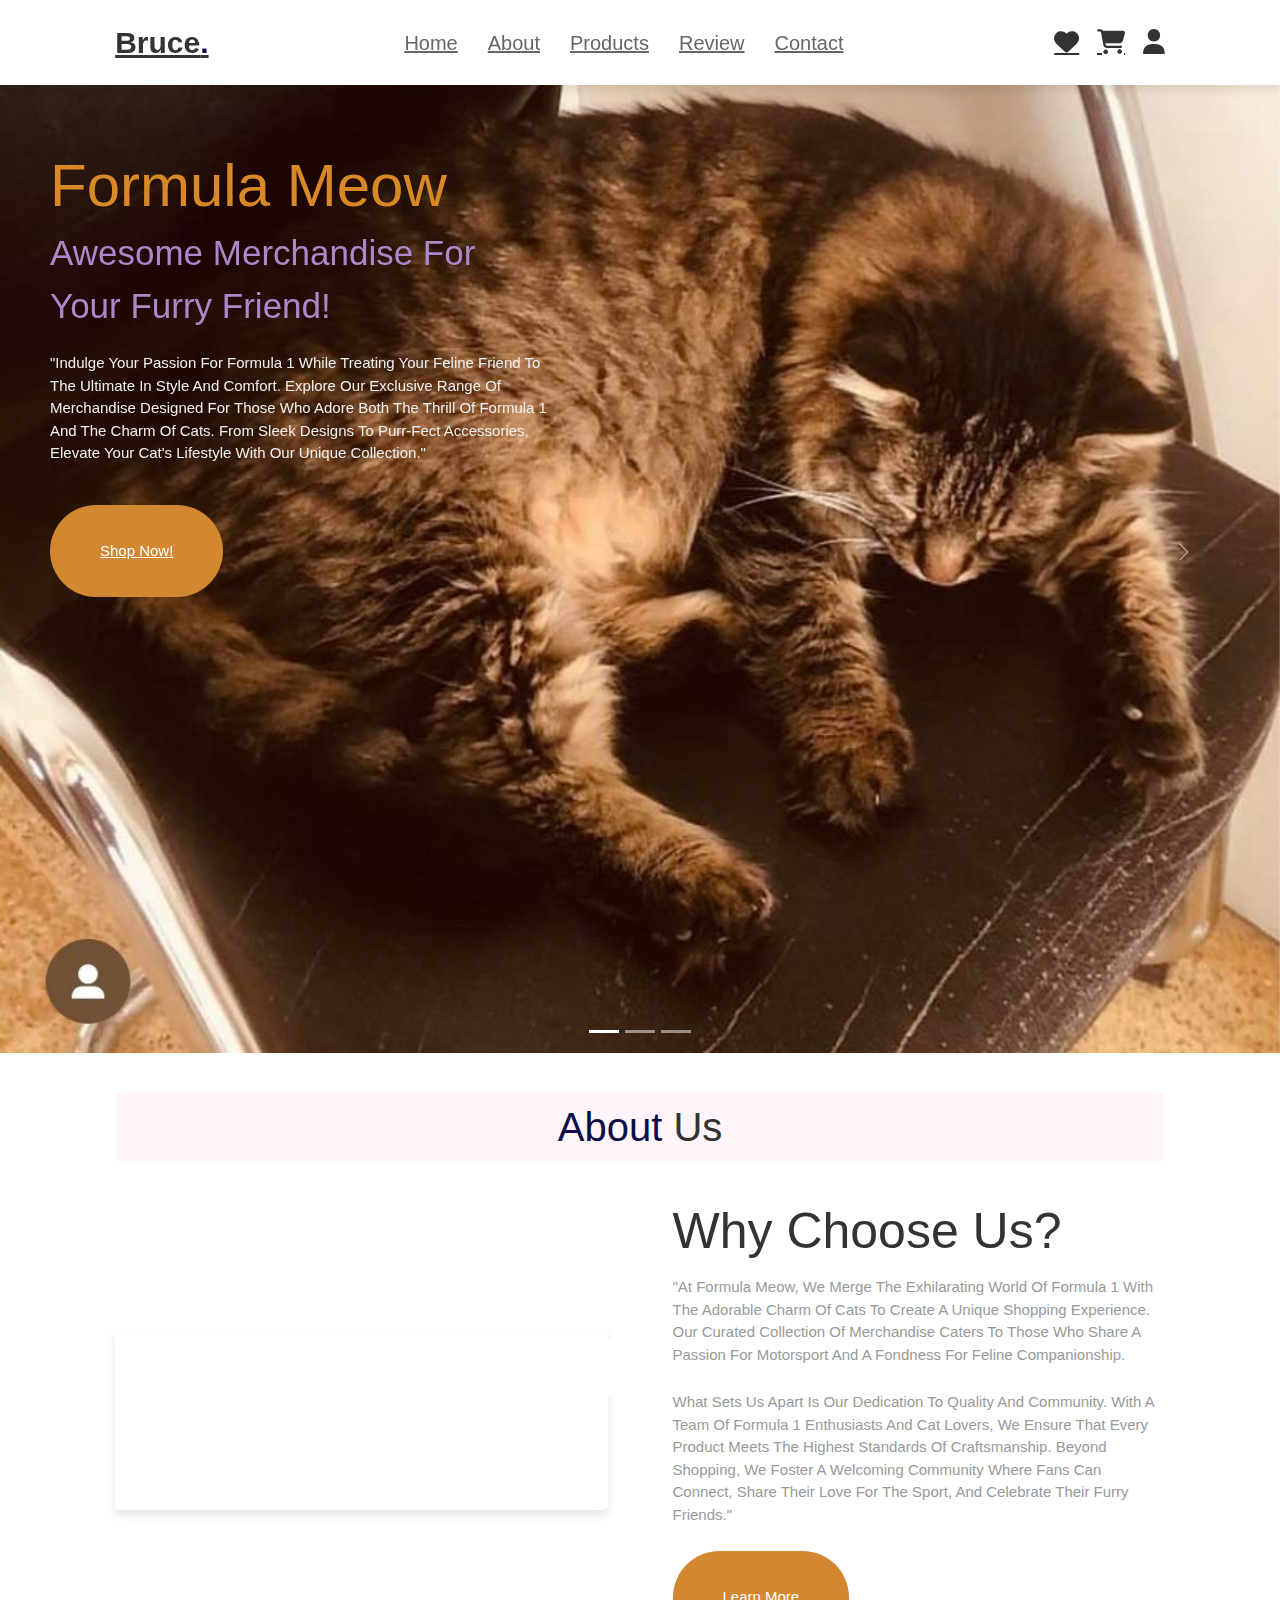
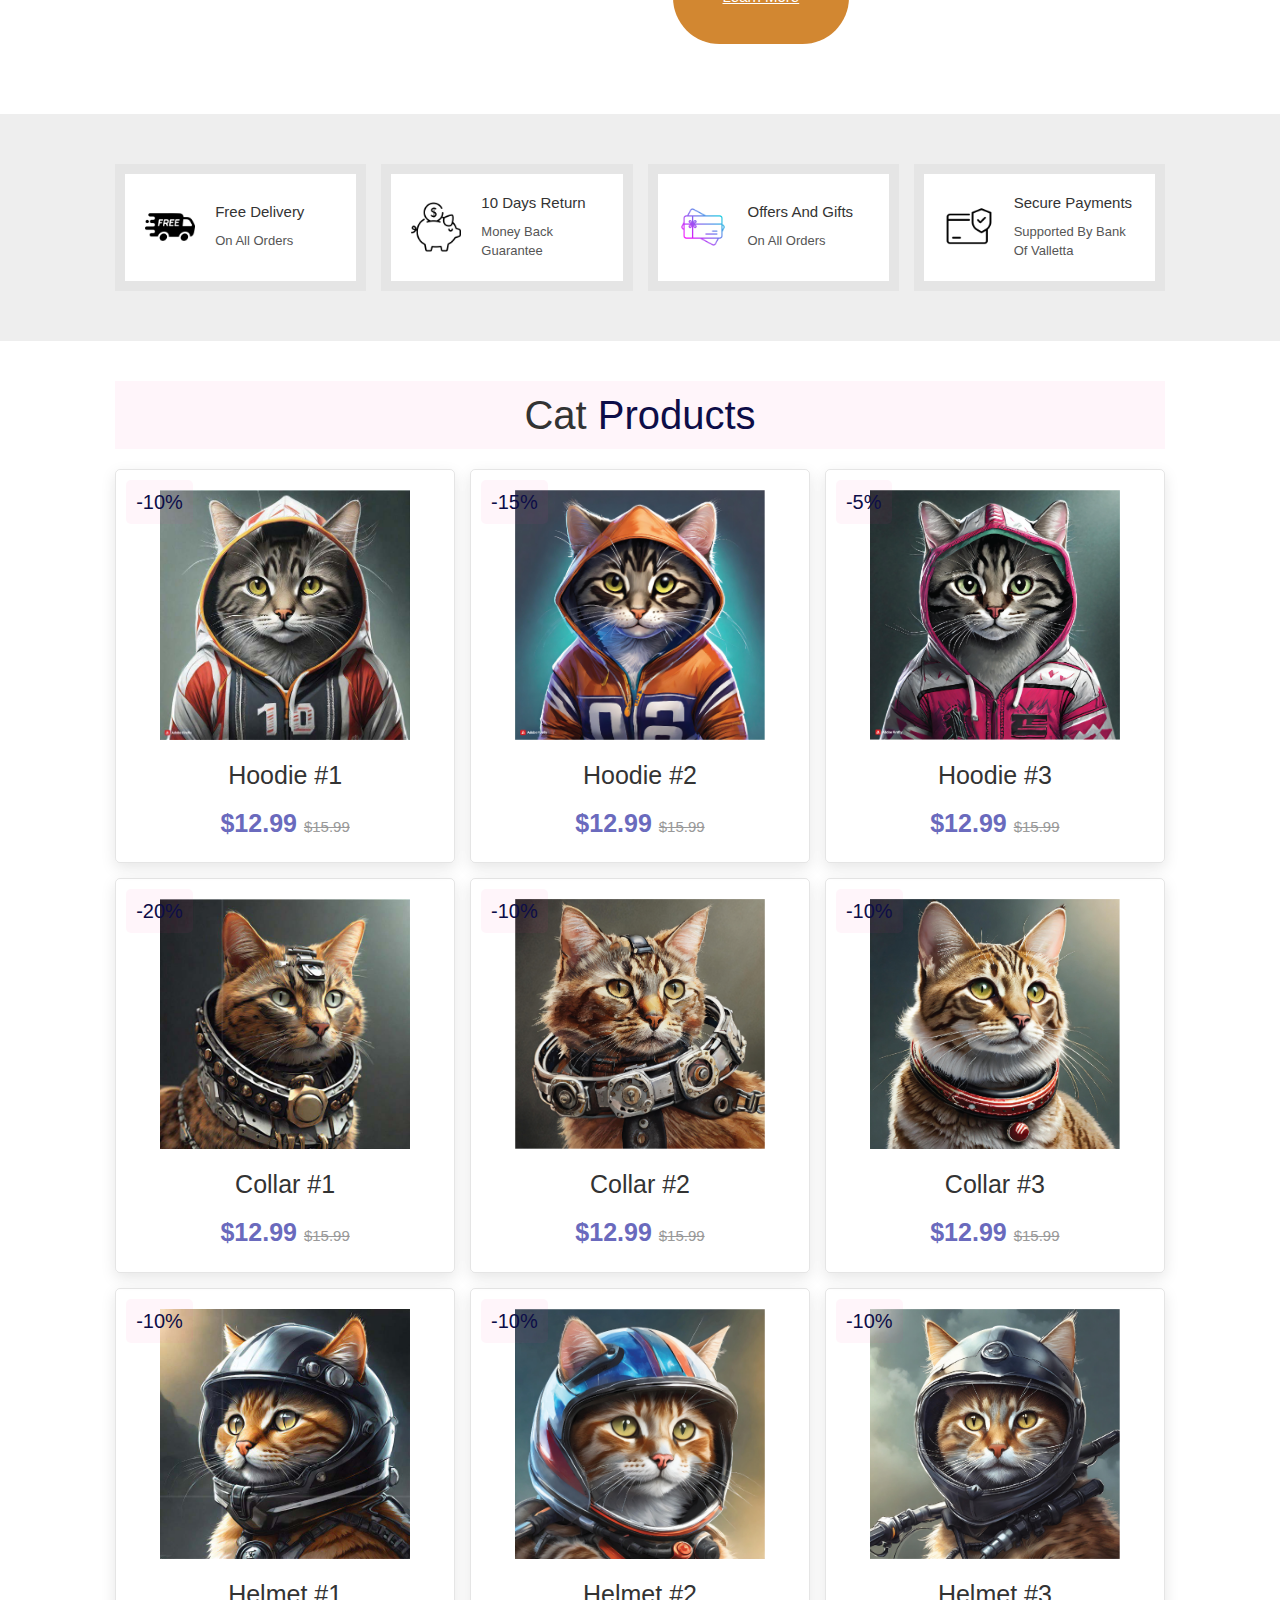
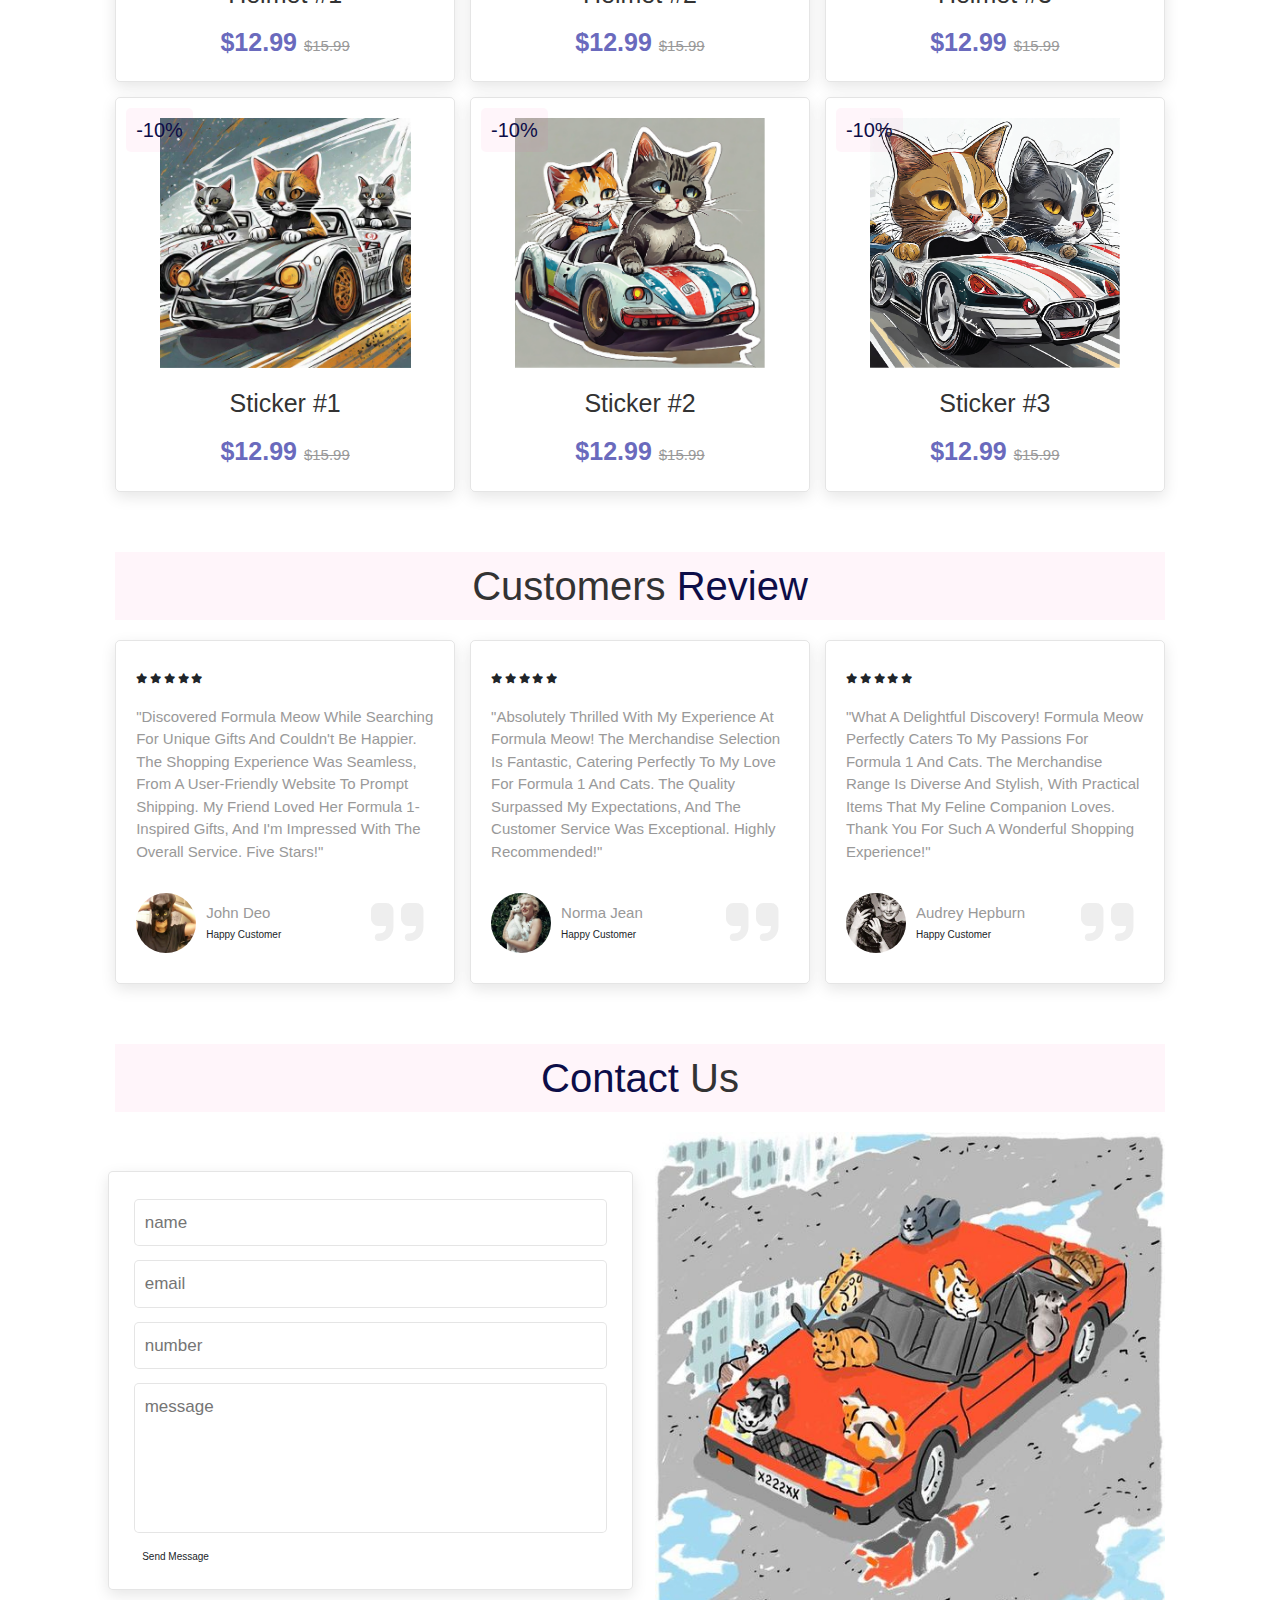
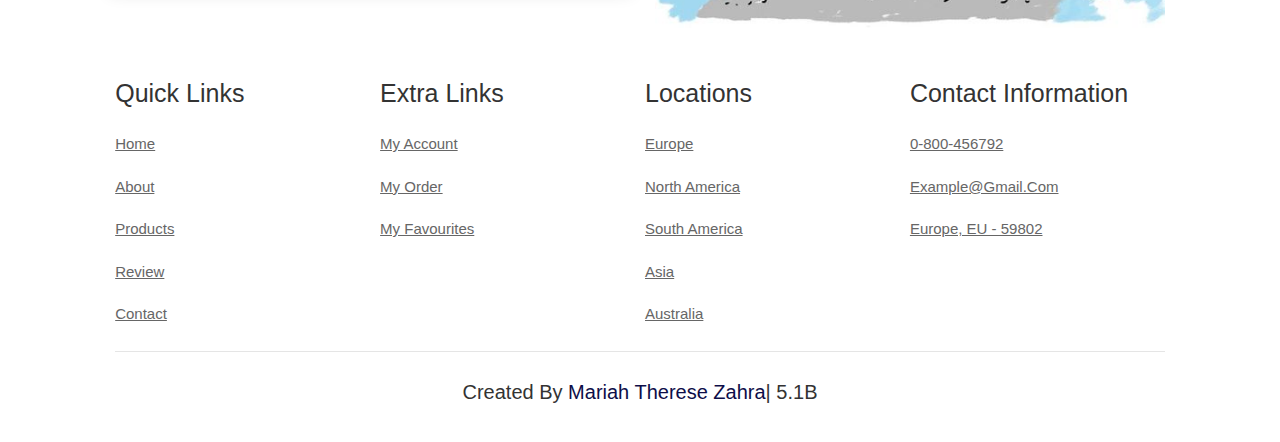
==== commit 927a47b1: "finalize" ====
--- a/index.html
+++ b/index.html
@@ -62,13 +62,13 @@
             </div>
             <div class="carousel-inner">
               <div class="carousel-item active">
-                <img src="task2/assessts/Images/cat-car2.jpg" class="d-block w-100" alt="...">
+                <img src="task2/assessts/Images/cover1.jpg" class="d-block w-100" alt="...">
               </div>
               <div class="carousel-item">
-                <img src="task2/assessts/Images/cat1.jpg" class="d-block w-100" alt="...">
+                <img src="task2/assessts/Images/cover2.jpg" class="d-block w-100" alt="...">
               </div>
               <div class="carousel-item">
-                <img src="task2/assessts/Images/cat2.jpg" class="d-block w-100" alt="...">
+                <img src="task2/assessts/Images/cover3.jpg" class="d-block w-100" alt="...">
               </div>
             </div>
             <button class="carousel-control-prev" type="button" data-bs-target="#carouselIndicators" data-bs-slide="prev">
@@ -150,7 +150,7 @@
             <div class="box">
                 <span class="discount">-10%</span>
                 <div class="image">
-                    <img src="task2/assessts/Images/Hoodies/Cathoodie1.jpg" alt="">
+                    <img src="task2/assessts/Images/Hoodies/hoodie1.jpg" alt="">
                     <div class="icons">
                         <a href="#" class="fas fa-heart"></a>
                         <a href="#" class="cart-btn">Add to Cart</a>
@@ -166,7 +166,7 @@
             <div class="box">
                 <span class="discount">-15%</span>
                 <div class="image">
-                    <img src="task2/assessts/Images/Hoodies/cathoodie2.png" alt="">
+                    <img src="task2/assessts/Images/Hoodies/hoodie2.png" alt="">
                     <div class="icons">
                         <a href="#" class="fas fa-heart"></a>
                         <a href="#" class="cart-btn">Add to Cart</a>
@@ -200,7 +200,7 @@
             <div class="box">
                 <span class="discount">-20%</span>
                 <div class="image">
-                    <img src="task2/assessts/Images/collars/Catcollar1.jpg" alt="">
+                    <img src="task2/assessts/Images/collars/coller1.jpg" alt="">
                         <div class="icons">
                             <a href="#" class="fas fa-heart"></a>
                             <a href="#" class="cart-btn">Add to Cart</a>
@@ -250,7 +250,7 @@
             <div class="box">
                 <span class="discount">-10%</span>
                 <div class="image">
-                    <img src="task2/assessts/Images/helmets/cathelmet1.jpg" alt="">
+                    <img src="task2/assessts/Images/helmets/helmet1.jpg" alt="">
                         <div class="icons">
                             <a href="#" class="fas fa-heart"></a>
                             <a href="#" class="cart-btn">Add to Cart</a>
@@ -266,7 +266,7 @@
             <div class="box">
                 <span class="discount">-10%</span>
                     <div class="image">
-                    <img src="task2/assessts/Images/helmets/cathelmet2.png" alt="">
+                    <img src="task2/assessts/Images/helmets/helmet2.png" alt="">
                         <div class="icons">
                                 <a href="#" class="fas fa-heart"></a>
                                 <a href="#" class="cart-btn">Add to Cart</a>
@@ -301,7 +301,7 @@
             <div class="box">
                 <span class="discount">-10%</span>
                 <div class="image">
-                    <img src="task2/assessts/Images/Stickers/Sticker1.jpg" alt="">
+                    <img src="task2/assessts/Images/Stickers/sticker1.jpg" alt="">
                         <div class="icons">
                             <a href="#" class="fas fa-heart"></a>
                             <a href="#" class="cart-btn">Add to Cart</a>
